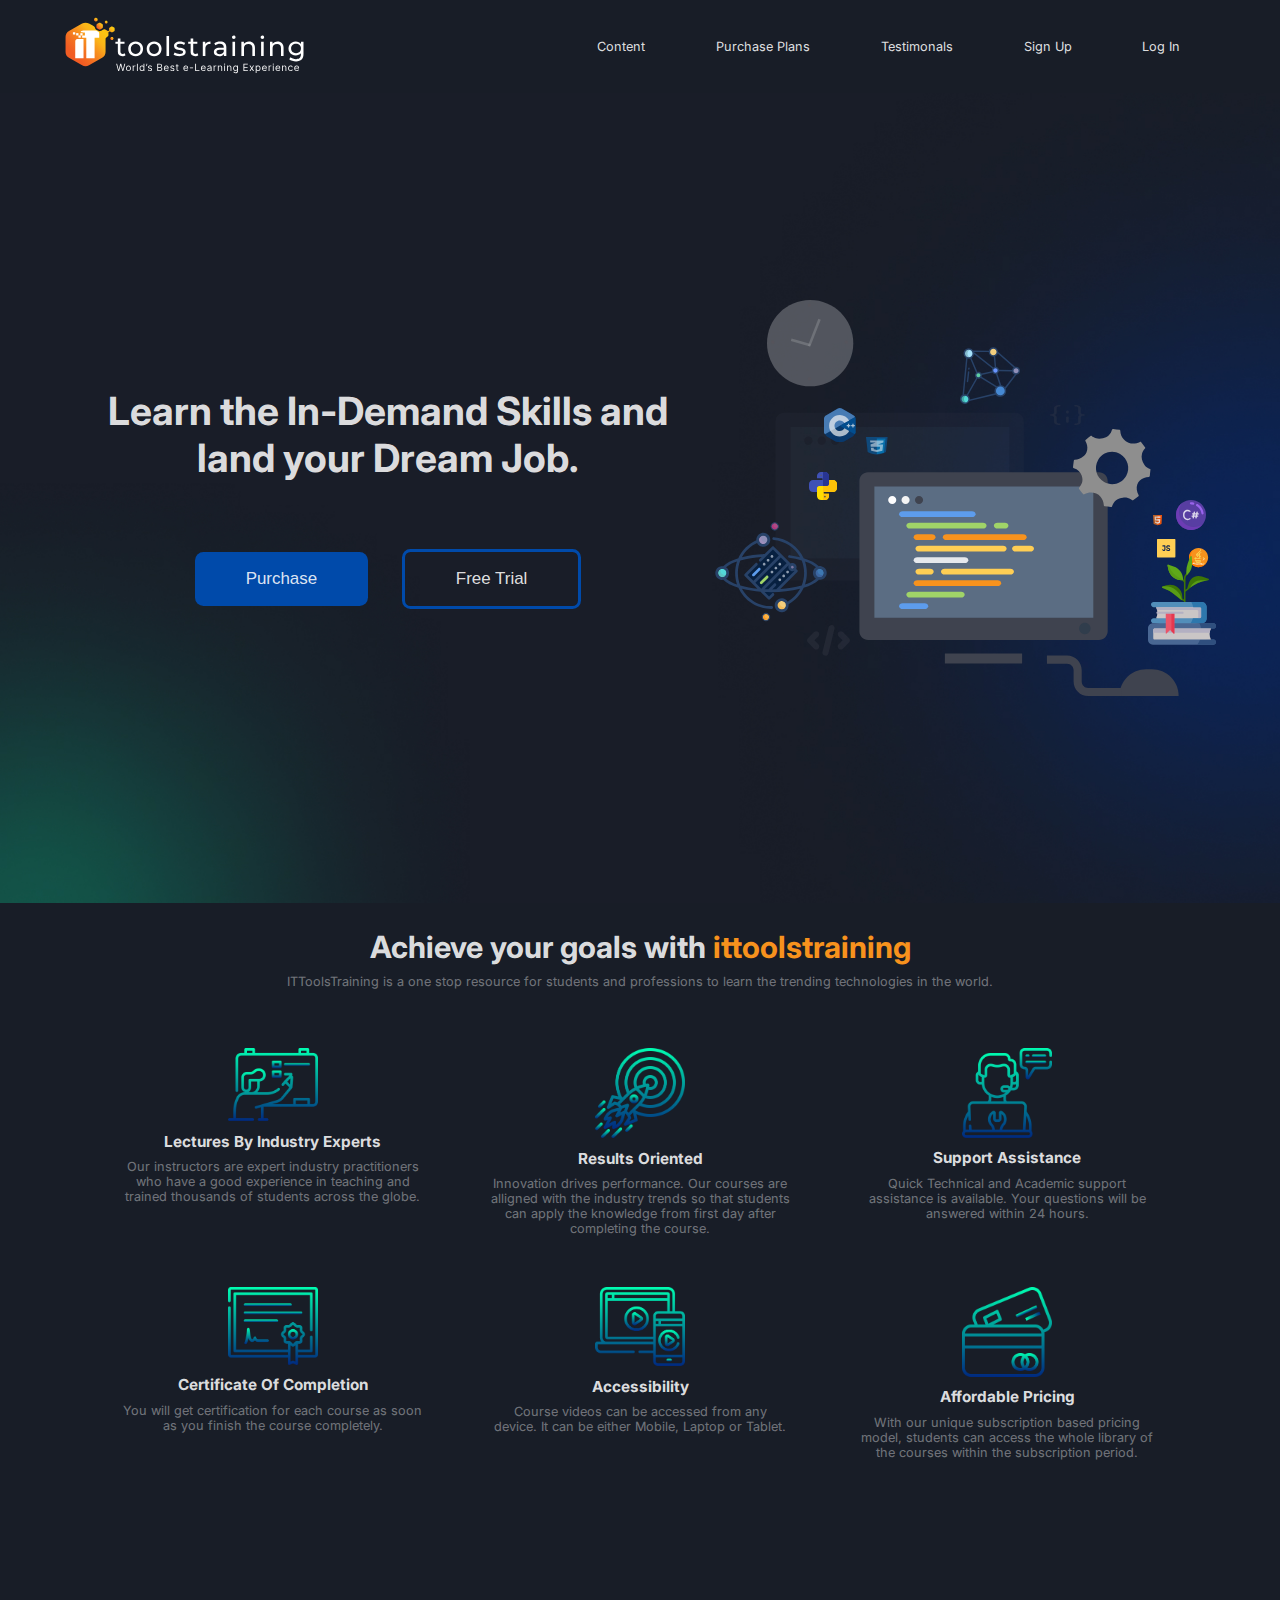
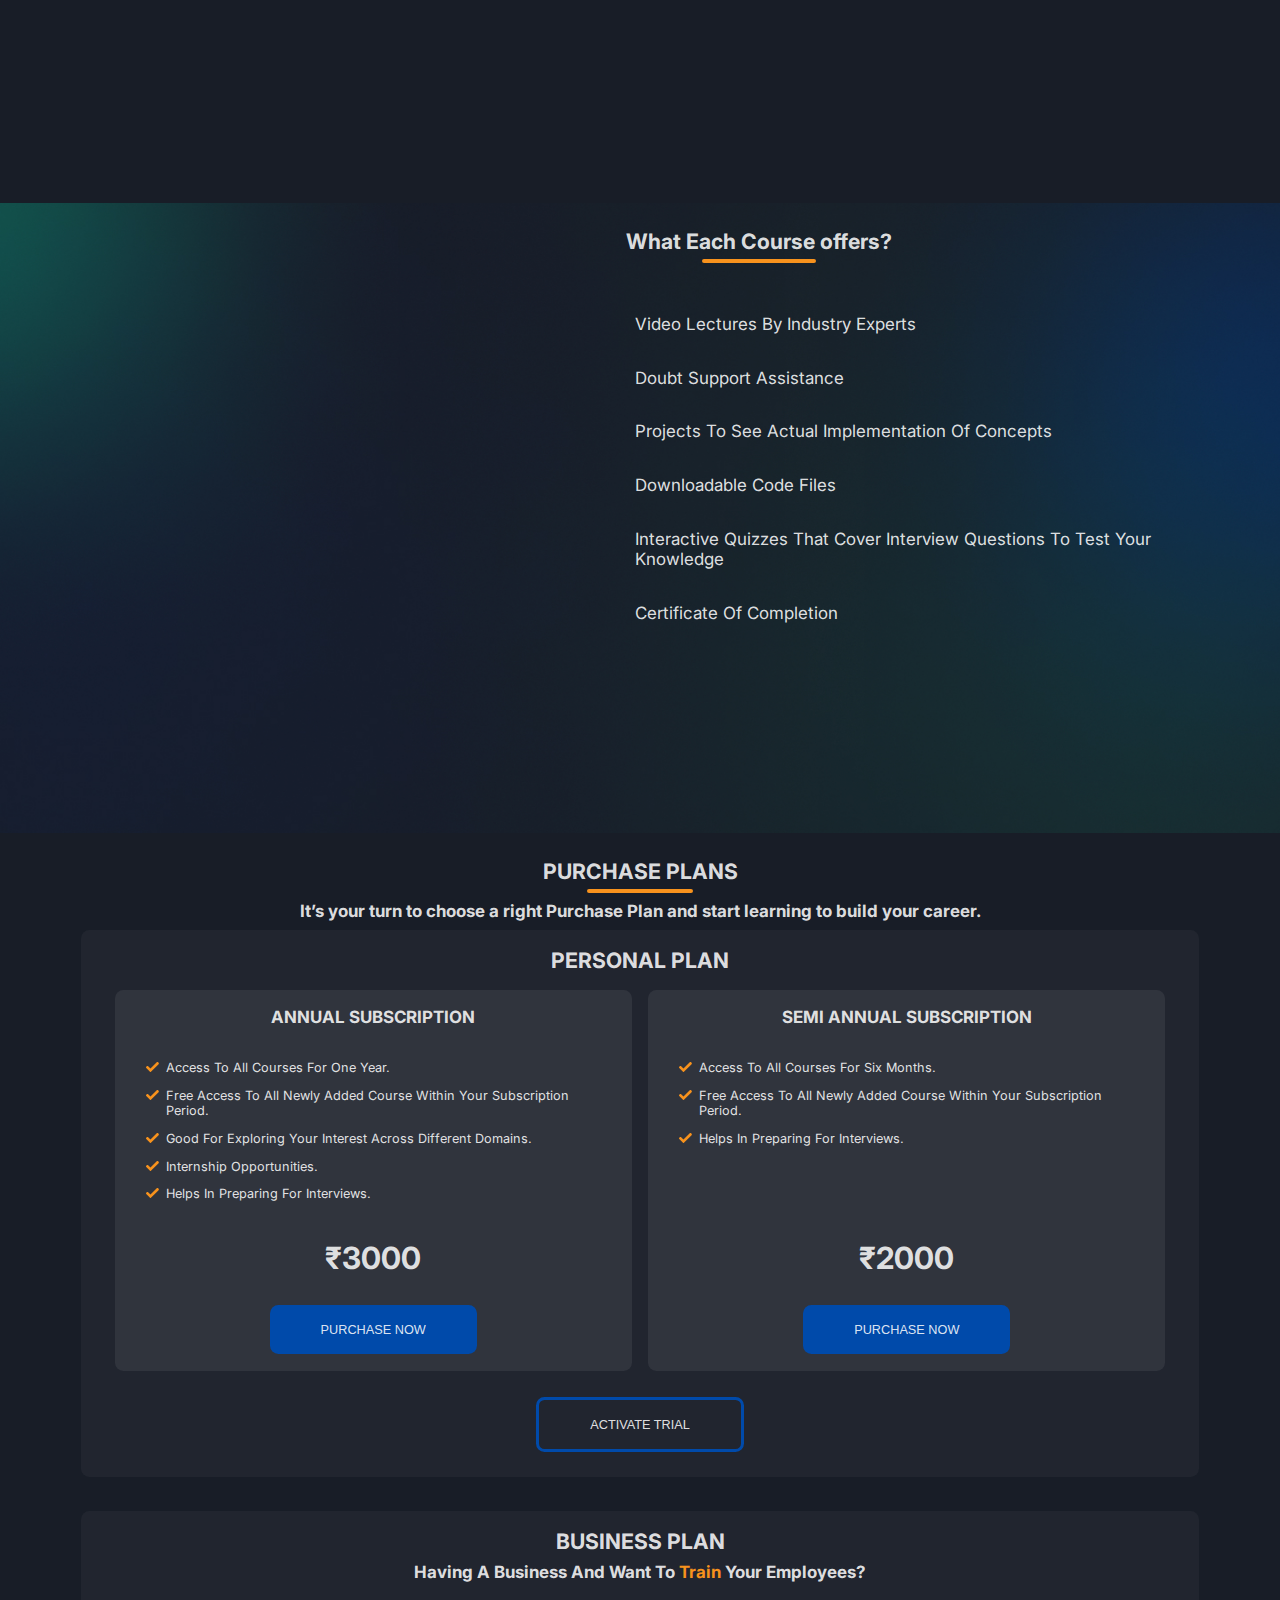
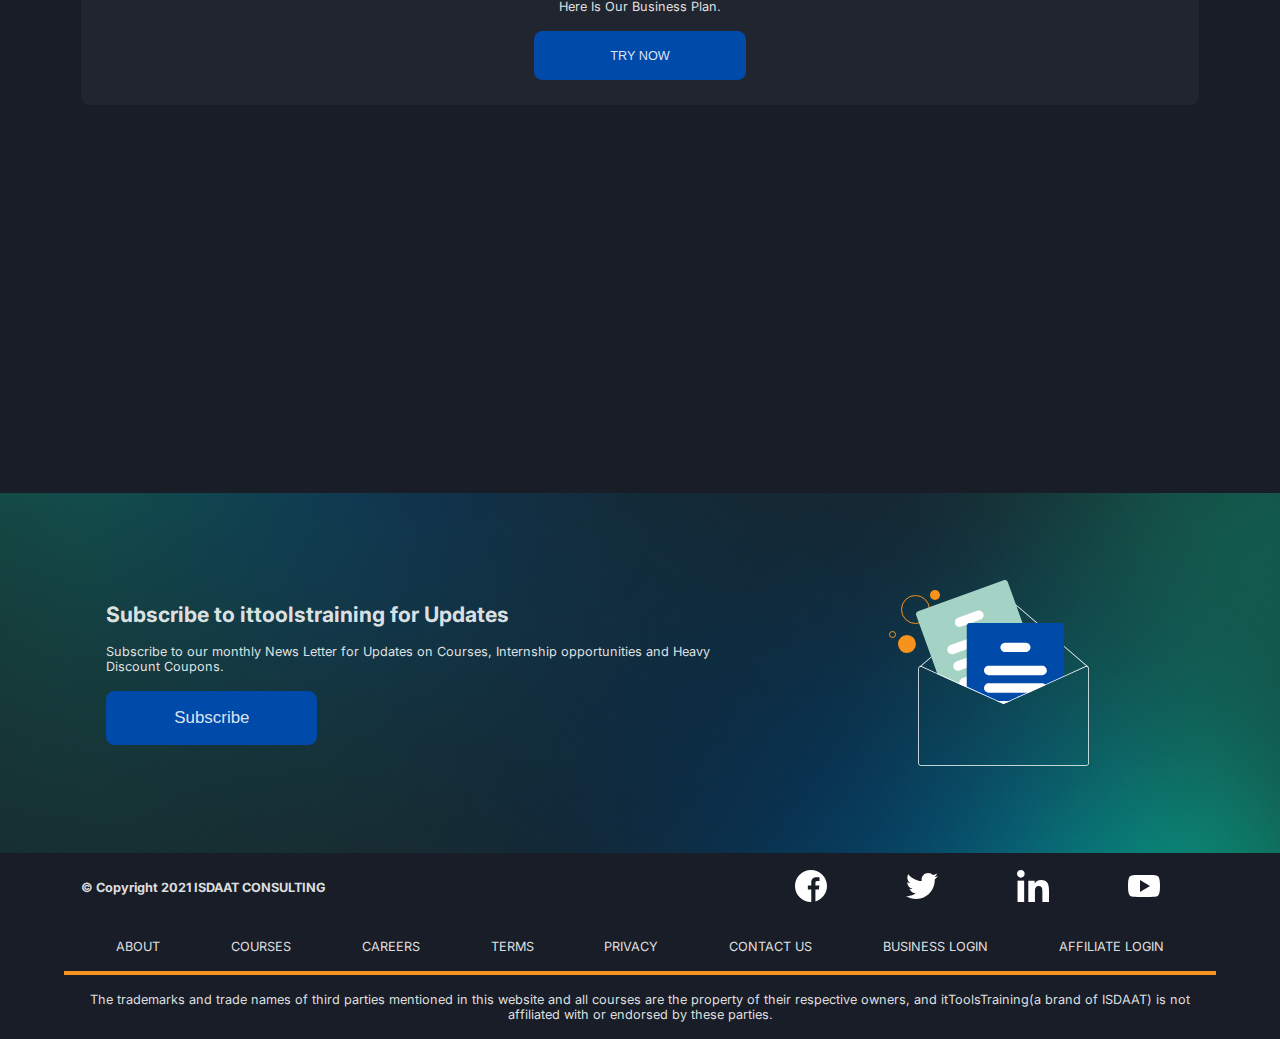
==== index.html @ 1b0c75ac "added home page" ====
<!DOCTYPE html>
<html lang="en">
  <head>
    <meta charset="UTF-8" />
    <meta http-equiv="X-UA-Compatible" content="IE=edge" />
    <meta name="viewport" content="width=device-width, initial-scale=1.0" />
    <meta
      name="description"
      content="IT Tools Training is an e-learning platform offering self paced Online IT training tutorials. Join our subscription based classes & learn IT Tools & programming!"
    />
    <meta name="robots" content="index,follow" />
    <title>IT Tools Training | Learn Courses Online</title>
    <link rel="icon" href="/icons/itt-icon.svg" />
    <link rel="preconnect" href="https://fonts.gstatic.com" />
    <link
      href="https://fonts.googleapis.com/css2?family=Inter:wght@400;500;600;700&family=Montserrat:wght@400;500&display=swap"
      rel="stylesheet"
    />
    <link rel="stylesheet" href="./styles/style.css" />
  </head>
  <body>
    <header class="main-head">
      <nav>
        <div class="logo">
          <svg
            width="249"
            height="57"
            viewBox="0 0 249 57"
            fill="none"
            xmlns="http://www.w3.org/2000/svg"
            aria-labelledby="logoTitle "
            role="img"
          >
            <title id="logoTitle">ittoolstraining</title>
            <g id="White-ittlogo">
              <g id="ittt logo 1">
                <g id="logo">
                  <path
                    id="mainHex"
                    d="M21.5559 5.6551C20.3654 5.6551 19.1748 5.95986 18.1081 6.56924L4.99882 14.0579C2.86542 15.2767 1.55109 17.5292 1.55109 19.9668V34.9449C1.55109 37.3826 2.86542 39.635 4.99882 40.8539L18.1081 48.3434C20.2415 49.5623 22.8702 49.5623 25.0036 48.3434L38.1129 40.8539C40.2464 39.635 41.5607 37.3826 41.5607 34.9449V21.6338C41.5598 21.1391 42.0371 20.5429 42.5458 20.2377C42.728 20.1283 42.9649 20.0016 43.095 19.9071L43.213 19.8367C43.6848 19.5531 44.464 18.9369 44.4358 17.9844C44.4148 17.2775 44.4663 16.5106 44.4493 15.7258C44.4508 15.6884 44.4695 15.2266 44.5727 15.103C44.6372 14.9851 44.7947 14.7631 45.0058 14.6575C45.3046 14.508 45.4271 14.5231 45.6721 14.5434C45.9029 14.5626 46.2762 14.7107 46.4267 14.7769L47.5081 15.3418C47.81 15.4997 48.1744 15.486 48.4635 15.3061L50.2409 14.2013C50.5304 14.0214 50.7006 13.7016 50.6884 13.3638L50.6092 11.2878C50.5963 10.95 50.4024 10.6448 50.1004 10.4868L48.2446 9.51657C47.9422 9.35868 47.5777 9.37141 47.2884 9.55132L45.5109 10.657C45.2216 10.8369 45.0521 11.1557 45.0643 11.4936L45.1175 12.8978L45.1316 13.1393C45.1316 13.1393 45.1021 13.3753 45.0473 13.5413C44.9608 13.7199 44.755 13.9084 44.4399 13.9597C44.0505 14.0359 43.7816 13.9635 43.4736 13.7883C42.5838 13.2053 42.1696 12.9097 41.1797 12.4703C40.0323 11.9886 39.506 12.4287 38.4955 12.9089C38.0154 13.2523 37.311 13.7052 37.2121 13.7582C36.2699 14.2626 35.3259 14.3416 34.3907 13.8245L32.2131 12.679C31.3512 12.0483 31.0997 11.521 30.9492 10.8096C30.8012 9.7517 29.6303 9.0949 28.6983 8.57447L25.0037 6.57013C23.937 5.96075 22.7465 5.65599 21.556 5.65599L21.5559 5.6551Z"
                    fill="url(#paint0_linear)"
                  />
                  <path
                    id="hex4"
                    d="M43.0961 6.19871C43.0121 6.33871 42.8589 6.42374 42.6943 6.42169L41.683 6.40962C41.5184 6.4079 41.3675 6.31893 41.2869 6.17679L40.7922 5.30398C40.7117 5.16191 40.7138 4.98817 40.7974 4.84817L41.3139 3.98776C41.3979 3.84776 41.5511 3.7627 41.7157 3.76472L42.727 3.77679C42.8916 3.77852 43.0425 3.86748 43.1231 4.0096L43.6179 4.88241C43.6984 5.02448 43.6963 5.19822 43.6127 5.33822L43.0961 6.19871Z"
                    fill="url(#paint1_linear)"
                  />
                  <path
                    id="hex3"
                    d="M48.894 22.7979C48.799 22.9557 48.6266 23.0516 48.4413 23.0493L47.3012 23.0355C47.1157 23.0338 46.9455 22.9333 46.8548 22.7731L46.2971 21.7894C46.2063 21.6292 46.2087 21.4334 46.304 21.2756L46.8862 20.3058C46.981 20.148 47.1536 20.0521 47.3391 20.0544L48.4792 20.0682C48.6645 20.0699 48.8346 20.1704 48.9254 20.3306L49.4833 21.3143C49.5741 21.4745 49.5713 21.6703 49.4763 21.8281L48.894 22.7979Z"
                    fill="url(#paint2_linear)"
                  />
                  <path
                    id="hex2"
                    d="M30.3881 3.86979C30.1983 3.76462 30.0795 3.56726 30.0767 3.35202L30.0591 2.0294C30.0556 1.81416 30.1696 1.61374 30.3565 1.50366L31.5053 0.827226C31.6922 0.717226 31.9244 0.714122 32.1142 0.818605L33.2806 1.46478C33.4704 1.56995 33.5891 1.76733 33.592 1.98257L33.6096 3.30519C33.6131 3.52043 33.4991 3.72085 33.3121 3.83093L32.1634 4.50736C31.9764 4.61754 31.7443 4.62047 31.5544 4.51598L30.3881 3.86979Z"
                    fill="url(#paint3_linear)"
                  />
                  <path
                    id="hex1"
                    d="M35.0933 5.80155C35.4353 5.60617 35.8565 5.60617 36.1984 5.80155L38.2994 7.00181C38.6414 7.19714 38.852 7.55817 38.852 7.94883V10.3494C38.852 10.7401 38.6414 11.1011 38.2994 11.2964L36.1984 12.4967C35.8565 12.692 35.4353 12.692 35.0933 12.4967L32.9923 11.2964C32.6504 11.1011 32.4397 10.7401 32.4397 10.3494V7.94883C32.4397 7.55817 32.6504 7.19714 32.9923 7.00181L35.0933 5.80155Z"
                    fill="url(#paint4_linear)"
                  />
                  <path
                    id="text"
                    d="M30.4169 13.4046C30.1219 13.4017 29.8248 13.4003 29.501 13.4015L20.9088 13.4101C20.4235 13.4111 19.9168 13.3998 19.4098 13.4436C18.1017 13.7437 16.7008 13.6959 16.7076 15.1507C17.1098 15.1963 17.8308 15.3006 18.1144 15.303L19.2556 15.4025L20.5085 15.564C20.9323 15.5949 20.8947 16.0331 20.9135 16.346V18.4282H18.6084H18.1474V20.709H22.2966V41.237H30.5949V20.709H35.2051V16.6898C35.1662 15.842 35.0147 15.295 34.3433 14.8676C33.5461 14.4178 32.6365 13.8785 31.9189 13.6004C31.4306 13.3836 30.896 13.4108 30.4169 13.4046ZM13.1696 22.0776C12.2594 22.1452 11.2385 23.0117 11.2733 24.42L11.2327 41.2371H19.531V22.0776H13.1696Z"
                    fill="white"
                  />
                  <path
                    id="rect4"
                    d="M16.7651 18.428H14.46V20.7089H16.7651V18.428Z"
                    fill="white"
                  />
                  <path
                    id="rect3"
                    d="M18.6091 16.1492H16.304V18.4301H18.6091V16.1492Z"
                    fill="white"
                  />
                  <path
                    id="rect2"
                    d="M14.46 16.1472H12.1549V18.4281H14.46V16.1472Z"
                    fill="white"
                  />
                  <path
                    id="rect1"
                    d="M11.2328 15.2347H8.92773V17.5156H11.2328V15.2347Z"
                    fill="white"
                  />
                </g>
              </g>
              <path
                id="logo-text"
                d="M61.503 38.163C61.125 38.487 60.657 38.739 60.099 38.919C59.541 39.081 58.965 39.162 58.371 39.162C56.931 39.162 55.815 38.775 55.023 38.001C54.231 37.227 53.835 36.12 53.835 34.68V26.823H51.405V24.69H53.835V21.558H56.427V24.69H60.531V26.823H56.427V34.572C56.427 35.346 56.616 35.94 56.994 36.354C57.39 36.768 57.948 36.975 58.668 36.975C59.46 36.975 60.135 36.75 60.693 36.3L61.503 38.163ZM71.6411 39.162C70.2191 39.162 68.9411 38.847 67.8071 38.217C66.6731 37.587 65.7821 36.723 65.1341 35.625C64.5041 34.509 64.1891 33.249 64.1891 31.845C64.1891 30.441 64.5041 29.19 65.1341 28.092C65.7821 26.976 66.6731 26.112 67.8071 25.5C68.9411 24.87 70.2191 24.555 71.6411 24.555C73.0631 24.555 74.3321 24.87 75.4481 25.5C76.5821 26.112 77.4641 26.976 78.0941 28.092C78.7421 29.19 79.0661 30.441 79.0661 31.845C79.0661 33.249 78.7421 34.509 78.0941 35.625C77.4641 36.723 76.5821 37.587 75.4481 38.217C74.3321 38.847 73.0631 39.162 71.6411 39.162ZM71.6411 36.894C72.5591 36.894 73.3781 36.687 74.0981 36.273C74.8361 35.841 75.4121 35.247 75.8261 34.491C76.2401 33.717 76.4471 32.835 76.4471 31.845C76.4471 30.855 76.2401 29.982 75.8261 29.226C75.4121 28.452 74.8361 27.858 74.0981 27.444C73.3781 27.03 72.5591 26.823 71.6411 26.823C70.7231 26.823 69.8951 27.03 69.1571 27.444C68.4371 27.858 67.8611 28.452 67.4291 29.226C67.0151 29.982 66.8081 30.855 66.8081 31.845C66.8081 32.835 67.0151 33.717 67.4291 34.491C67.8611 35.247 68.4371 35.841 69.1571 36.273C69.8951 36.687 70.7231 36.894 71.6411 36.894ZM90.1298 39.162C88.7078 39.162 87.4298 38.847 86.2958 38.217C85.1618 37.587 84.2708 36.723 83.6228 35.625C82.9928 34.509 82.6778 33.249 82.6778 31.845C82.6778 30.441 82.9928 29.19 83.6228 28.092C84.2708 26.976 85.1618 26.112 86.2958 25.5C87.4298 24.87 88.7078 24.555 90.1298 24.555C91.5518 24.555 92.8208 24.87 93.9368 25.5C95.0708 26.112 95.9528 26.976 96.5828 28.092C97.2308 29.19 97.5548 30.441 97.5548 31.845C97.5548 33.249 97.2308 34.509 96.5828 35.625C95.9528 36.723 95.0708 37.587 93.9368 38.217C92.8208 38.847 91.5518 39.162 90.1298 39.162ZM90.1298 36.894C91.0478 36.894 91.8668 36.687 92.5868 36.273C93.3248 35.841 93.9008 35.247 94.3148 34.491C94.7288 33.717 94.9358 32.835 94.9358 31.845C94.9358 30.855 94.7288 29.982 94.3148 29.226C93.9008 28.452 93.3248 27.858 92.5868 27.444C91.8668 27.03 91.0478 26.823 90.1298 26.823C89.2118 26.823 88.3838 27.03 87.6458 27.444C86.9258 27.858 86.3498 28.452 85.9178 29.226C85.5038 29.982 85.2968 30.855 85.2968 31.845C85.2968 32.835 85.5038 33.717 85.9178 34.491C86.3498 35.247 86.9258 35.841 87.6458 36.273C88.3838 36.687 89.2118 36.894 90.1298 36.894ZM102.489 18.966H105.081V39H102.489V18.966ZM115.484 39.162C114.314 39.162 113.189 39.009 112.109 38.703C111.029 38.379 110.183 37.974 109.571 37.488L110.651 35.436C111.281 35.886 112.046 36.246 112.946 36.516C113.846 36.786 114.755 36.921 115.673 36.921C117.941 36.921 119.075 36.273 119.075 34.977C119.075 34.545 118.922 34.203 118.616 33.951C118.31 33.699 117.923 33.519 117.455 33.411C117.005 33.285 116.357 33.15 115.511 33.006C114.359 32.826 113.414 32.619 112.676 32.385C111.956 32.151 111.335 31.755 110.813 31.197C110.291 30.639 110.03 29.856 110.03 28.848C110.03 27.552 110.57 26.517 111.65 25.743C112.73 24.951 114.179 24.555 115.997 24.555C116.951 24.555 117.905 24.672 118.859 24.906C119.813 25.14 120.596 25.455 121.208 25.851L120.101 27.903C118.931 27.147 117.554 26.769 115.97 26.769C114.872 26.769 114.035 26.949 113.459 27.309C112.883 27.669 112.595 28.146 112.595 28.74C112.595 29.208 112.757 29.577 113.081 29.847C113.405 30.117 113.801 30.315 114.269 30.441C114.755 30.567 115.43 30.711 116.294 30.873C117.446 31.071 118.373 31.287 119.075 31.521C119.795 31.737 120.407 32.115 120.911 32.655C121.415 33.195 121.667 33.951 121.667 34.923C121.667 36.219 121.109 37.254 119.993 38.028C118.895 38.784 117.392 39.162 115.484 39.162ZM134.303 38.163C133.925 38.487 133.457 38.739 132.899 38.919C132.341 39.081 131.765 39.162 131.171 39.162C129.731 39.162 128.615 38.775 127.823 38.001C127.031 37.227 126.635 36.12 126.635 34.68V26.823H124.205V24.69H126.635V21.558H129.227V24.69H133.331V26.823H129.227V34.572C129.227 35.346 129.416 35.94 129.794 36.354C130.19 36.768 130.748 36.975 131.468 36.975C132.26 36.975 132.935 36.75 133.493 36.3L134.303 38.163ZM141.27 27.093C141.72 26.265 142.386 25.635 143.268 25.203C144.15 24.771 145.221 24.555 146.481 24.555V27.066C146.337 27.048 146.139 27.039 145.887 27.039C144.483 27.039 143.376 27.462 142.566 28.308C141.774 29.136 141.378 30.324 141.378 31.872V39H138.786V24.69H141.27V27.093ZM156.211 24.555C158.191 24.555 159.703 25.041 160.747 26.013C161.809 26.985 162.34 28.434 162.34 30.36V39H159.883V37.11C159.451 37.776 158.83 38.289 158.02 38.649C157.228 38.991 156.283 39.162 155.185 39.162C153.583 39.162 152.296 38.775 151.324 38.001C150.37 37.227 149.893 36.21 149.893 34.95C149.893 33.69 150.352 32.682 151.27 31.926C152.188 31.152 153.646 30.765 155.644 30.765H159.748V30.252C159.748 29.136 159.424 28.281 158.776 27.687C158.128 27.093 157.174 26.796 155.914 26.796C155.068 26.796 154.24 26.94 153.43 27.228C152.62 27.498 151.936 27.867 151.378 28.335L150.298 26.391C151.036 25.797 151.918 25.347 152.944 25.041C153.97 24.717 155.059 24.555 156.211 24.555ZM155.617 37.164C156.607 37.164 157.462 36.948 158.182 36.516C158.902 36.066 159.424 35.436 159.748 34.626V32.628H155.752C153.556 32.628 152.458 33.366 152.458 34.842C152.458 35.562 152.737 36.129 153.295 36.543C153.853 36.957 154.627 37.164 155.617 37.164ZM168.486 24.69H171.078V39H168.486V24.69ZM169.782 21.936C169.278 21.936 168.855 21.774 168.513 21.45C168.189 21.126 168.027 20.73 168.027 20.262C168.027 19.794 168.189 19.398 168.513 19.074C168.855 18.732 169.278 18.561 169.782 18.561C170.286 18.561 170.7 18.723 171.024 19.047C171.366 19.353 171.537 19.74 171.537 20.208C171.537 20.694 171.366 21.108 171.024 21.45C170.7 21.774 170.286 21.936 169.782 21.936ZM185.019 24.555C186.837 24.555 188.277 25.086 189.339 26.148C190.419 27.192 190.959 28.731 190.959 30.765V39H188.367V31.062C188.367 29.676 188.034 28.632 187.368 27.93C186.702 27.228 185.748 26.877 184.506 26.877C183.102 26.877 181.995 27.291 181.185 28.119C180.375 28.929 179.97 30.099 179.97 31.629V39H177.378V24.69H179.862V26.85C180.384 26.112 181.086 25.545 181.968 25.149C182.868 24.753 183.885 24.555 185.019 24.555ZM197.105 24.69H199.697V39H197.105V24.69ZM198.401 21.936C197.897 21.936 197.474 21.774 197.132 21.45C196.808 21.126 196.646 20.73 196.646 20.262C196.646 19.794 196.808 19.398 197.132 19.074C197.474 18.732 197.897 18.561 198.401 18.561C198.905 18.561 199.319 18.723 199.643 19.047C199.985 19.353 200.156 19.74 200.156 20.208C200.156 20.694 199.985 21.108 199.643 21.45C199.319 21.774 198.905 21.936 198.401 21.936ZM213.637 24.555C215.455 24.555 216.895 25.086 217.957 26.148C219.037 27.192 219.577 28.731 219.577 30.765V39H216.985V31.062C216.985 29.676 216.652 28.632 215.986 27.93C215.32 27.228 214.366 26.877 213.124 26.877C211.72 26.877 210.613 27.291 209.803 28.119C208.993 28.929 208.588 30.099 208.588 31.629V39H205.996V24.69H208.48V26.85C209.002 26.112 209.704 25.545 210.586 25.149C211.486 24.753 212.503 24.555 213.637 24.555ZM239.492 24.69V37.056C239.492 39.558 238.871 41.403 237.629 42.591C236.387 43.797 234.533 44.4 232.067 44.4C230.717 44.4 229.43 44.211 228.206 43.833C226.982 43.473 225.992 42.951 225.236 42.267L226.478 40.269C227.144 40.845 227.963 41.295 228.935 41.619C229.925 41.961 230.942 42.132 231.986 42.132C233.66 42.132 234.893 41.736 235.685 40.944C236.495 40.152 236.9 38.946 236.9 37.326V36.192C236.288 36.93 235.532 37.488 234.632 37.866C233.75 38.226 232.787 38.406 231.743 38.406C230.375 38.406 229.133 38.118 228.017 37.542C226.919 36.948 226.055 36.129 225.425 35.085C224.795 34.023 224.48 32.817 224.48 31.467C224.48 30.117 224.795 28.92 225.425 27.876C226.055 26.814 226.919 25.995 228.017 25.419C229.133 24.843 230.375 24.555 231.743 24.555C232.823 24.555 233.822 24.753 234.74 25.149C235.676 25.545 236.441 26.13 237.035 26.904V24.69H239.492ZM232.04 36.138C232.976 36.138 233.813 35.94 234.551 35.544C235.307 35.148 235.892 34.599 236.306 33.897C236.738 33.177 236.954 32.367 236.954 31.467C236.954 30.081 236.495 28.965 235.577 28.119C234.659 27.255 233.48 26.823 232.04 26.823C230.582 26.823 229.394 27.255 228.476 28.119C227.558 28.965 227.099 30.081 227.099 31.467C227.099 32.367 227.306 33.177 227.72 33.897C228.152 34.599 228.737 35.148 229.475 35.544C230.231 35.94 231.086 36.138 232.04 36.138Z"
                fill="white"
              />
              <path
                id="caption"
                d="M54.2017 54H55.1108L56.7159 48.2045H56.7727L58.3778 54H59.2869L61.2756 46.7273H60.3807L58.8608 52.6506H58.7898L57.2415 46.7273H56.2472L54.6989 52.6506H54.6278L53.108 46.7273H52.2131L54.2017 54ZM64.4673 54.1136C65.9446 54.1136 66.9389 52.9915 66.9389 51.3011C66.9389 49.5966 65.9446 48.4744 64.4673 48.4744C62.9901 48.4744 61.9957 49.5966 61.9957 51.3011C61.9957 52.9915 62.9901 54.1136 64.4673 54.1136ZM64.4673 53.3608C63.3452 53.3608 62.8338 52.3949 62.8338 51.3011C62.8338 50.2074 63.3452 49.2273 64.4673 49.2273C65.5895 49.2273 66.1009 50.2074 66.1009 51.3011C66.1009 52.3949 65.5895 53.3608 64.4673 53.3608ZM68.7182 54H69.5563V50.5483C69.5563 49.8097 70.1387 49.2699 70.9341 49.2699C71.1578 49.2699 71.3887 49.3125 71.4455 49.3267V48.4744C71.3496 48.4673 71.1294 48.4602 71.0051 48.4602C70.3517 48.4602 69.7836 48.8295 69.5847 49.3693H69.5279V48.5455H68.7182V54ZM73.777 46.7273H72.9389V54H73.777V46.7273ZM77.8716 54.1136C78.9228 54.1136 79.2779 53.4602 79.4625 53.1619H79.562V54H80.3716V46.7273H79.5336V49.4119H79.4625C79.2779 49.1278 78.9512 48.4744 77.8858 48.4744C76.508 48.4744 75.5563 49.5682 75.5563 51.2869C75.5563 53.0199 76.508 54.1136 77.8716 54.1136ZM77.9853 53.3608C76.9341 53.3608 76.3944 52.4375 76.3944 51.2727C76.3944 50.1222 76.9199 49.2273 77.9853 49.2273C79.008 49.2273 79.5478 50.0511 79.5478 51.2727C79.5478 52.5085 78.9938 53.3608 77.9853 53.3608ZM83.2615 46.7273H82.4661V47.3807C82.4661 47.9062 82.2104 48.3608 81.9121 48.7869L82.3667 49.1562C82.9348 48.7017 83.2615 47.9489 83.2615 47.3665V46.7273ZM87.9608 49.767C87.698 48.9929 87.1085 48.4744 86.0289 48.4744C84.8784 48.4744 84.0261 49.1278 84.0261 50.0511C84.0261 50.804 84.4735 51.3082 85.475 51.5426L86.3841 51.7557C86.9345 51.8835 87.1937 52.1463 87.1937 52.5227C87.1937 52.9915 86.6966 53.375 85.9153 53.375C85.2299 53.375 84.8002 53.0803 84.6511 52.4943L83.8556 52.6932C84.051 53.62 84.8145 54.1136 85.9295 54.1136C87.1973 54.1136 88.0602 53.4212 88.0602 52.4801C88.0602 51.7202 87.5843 51.2408 86.6113 51.0028L85.8017 50.804C85.1554 50.6442 84.8642 50.4276 84.8642 50.0085C84.8642 49.5398 85.3613 49.1989 86.0289 49.1989C86.7605 49.1989 87.0623 49.6037 87.2079 49.9801L87.9608 49.767ZM93.2479 54H95.8757C97.5945 54 98.3047 53.1619 98.3047 52.0682C98.3047 50.9176 97.5092 50.2926 96.8416 50.25V50.179C97.4666 50.0085 98.0206 49.5966 98.0206 48.6591C98.0206 47.5938 97.3104 46.7273 95.7905 46.7273H93.2479V54ZM94.1286 53.2188V50.6903H95.9183C96.87 50.6903 97.4666 51.3295 97.4666 52.0682C97.4666 52.7074 97.0263 53.2188 95.8757 53.2188H94.1286ZM94.1286 49.9233V47.5085H95.7905C96.7564 47.5085 97.1825 48.0199 97.1825 48.6591C97.1825 49.4261 96.5575 49.9233 95.7621 49.9233H94.1286ZM102.425 54.1136C103.533 54.1136 104.343 53.5597 104.598 52.7358L103.789 52.5085C103.576 53.0767 103.082 53.3608 102.425 53.3608C101.441 53.3608 100.763 52.7251 100.724 51.5568H104.684V51.2017C104.684 49.1705 103.476 48.4744 102.34 48.4744C100.863 48.4744 99.8825 49.6392 99.8825 51.3153C99.8825 52.9915 100.848 54.1136 102.425 54.1136ZM100.724 50.8324C100.781 49.9837 101.381 49.2273 102.34 49.2273C103.249 49.2273 103.831 49.9091 103.831 50.8324H100.724ZM110.322 49.767C110.059 48.9929 109.47 48.4744 108.39 48.4744C107.24 48.4744 106.387 49.1278 106.387 50.0511C106.387 50.804 106.835 51.3082 107.836 51.5426L108.745 51.7557C109.296 51.8835 109.555 52.1463 109.555 52.5227C109.555 52.9915 109.058 53.375 108.277 53.375C107.591 53.375 107.162 53.0803 107.012 52.4943L106.217 52.6932C106.412 53.62 107.176 54.1136 108.291 54.1136C109.559 54.1136 110.422 53.4212 110.422 52.4801C110.422 51.7202 109.946 51.2408 108.973 51.0028L108.163 50.804C107.517 50.6442 107.225 50.4276 107.225 50.0085C107.225 49.5398 107.723 49.1989 108.39 49.1989C109.122 49.1989 109.424 49.6037 109.569 49.9801L110.322 49.767ZM114.555 48.5455H113.39V47.2386H112.552V48.5455H111.729V49.2557H112.552V52.6648C112.552 53.6165 113.319 54.071 114.03 54.071C114.342 54.071 114.541 54.0142 114.655 53.9716L114.484 53.2188C114.413 53.233 114.3 53.2614 114.115 53.2614C113.746 53.2614 113.39 53.1477 113.39 52.4375V49.2557H114.555V48.5455ZM121.915 54.1136C123.023 54.1136 123.833 53.5597 124.089 52.7358L123.279 52.5085C123.066 53.0767 122.572 53.3608 121.915 53.3608C120.932 53.3608 120.253 52.7251 120.214 51.5568H124.174V51.2017C124.174 49.1705 122.966 48.4744 121.83 48.4744C120.353 48.4744 119.373 49.6392 119.373 51.3153C119.373 52.9915 120.339 54.1136 121.915 54.1136ZM120.214 50.8324C120.271 49.9837 120.871 49.2273 121.83 49.2273C122.739 49.2273 123.322 49.9091 123.322 50.8324H120.214ZM129.074 50.4915H125.892V51.2727H129.074V50.4915ZM131.162 54H135.423V53.2188H132.043V46.7273H131.162V54ZM139.46 54.1136C140.568 54.1136 141.378 53.5597 141.634 52.7358L140.824 52.5085C140.611 53.0767 140.117 53.3608 139.46 53.3608C138.477 53.3608 137.798 52.7251 137.759 51.5568H141.719V51.2017C141.719 49.1705 140.511 48.4744 139.375 48.4744C137.898 48.4744 136.918 49.6392 136.918 51.3153C136.918 52.9915 137.884 54.1136 139.46 54.1136ZM137.759 50.8324C137.816 49.9837 138.416 49.2273 139.375 49.2273C140.284 49.2273 140.866 49.9091 140.866 50.8324H137.759ZM145.099 54.1278C146.05 54.1278 146.548 53.6165 146.718 53.2614H146.761V54H147.599V50.4062C147.599 48.6733 146.278 48.4744 145.582 48.4744C144.758 48.4744 143.82 48.7585 143.394 49.7528L144.19 50.0369C144.374 49.6392 144.811 49.2131 145.61 49.2131C146.381 49.2131 146.761 49.6214 146.761 50.321V50.3494C146.761 50.7543 146.349 50.7188 145.354 50.8466C144.342 50.978 143.238 51.2017 143.238 52.4517C143.238 53.517 144.062 54.1278 145.099 54.1278ZM145.227 53.375C144.559 53.375 144.076 53.0767 144.076 52.4943C144.076 51.8551 144.658 51.6562 145.312 51.571C145.667 51.5284 146.619 51.429 146.761 51.2585V52.0256C146.761 52.7074 146.221 53.375 145.227 53.375ZM149.628 54H150.466V50.5483C150.466 49.8097 151.049 49.2699 151.844 49.2699C152.068 49.2699 152.299 49.3125 152.356 49.3267V48.4744C152.26 48.4673 152.04 48.4602 151.915 48.4602C151.262 48.4602 150.694 48.8295 150.495 49.3693H150.438V48.5455H149.628V54ZM154.687 50.7188C154.687 49.767 155.277 49.2273 156.079 49.2273C156.857 49.2273 157.329 49.7351 157.329 50.5909V54H158.167V50.5341C158.167 49.142 157.425 48.4744 156.321 48.4744C155.497 48.4744 154.985 48.8438 154.73 49.3977H154.659V48.5455H153.849V54H154.687V50.7188ZM160.199 54H161.037V48.5455H160.199V54ZM160.625 47.6364C160.952 47.6364 161.221 47.3807 161.221 47.0682C161.221 46.7557 160.952 46.5 160.625 46.5C160.298 46.5 160.028 46.7557 160.028 47.0682C160.028 47.3807 160.298 47.6364 160.625 47.6364ZM163.91 50.7188C163.91 49.767 164.499 49.2273 165.302 49.2273C166.08 49.2273 166.552 49.7351 166.552 50.5909V54H167.39V50.5341C167.39 49.142 166.648 48.4744 165.543 48.4744C164.719 48.4744 164.208 48.8438 163.952 49.3977H163.881V48.5455H163.072V54H163.91V50.7188ZM171.623 56.1591C172.93 56.1591 173.981 55.5625 173.981 54.1562V48.5455H173.171V49.4119H173.086C172.901 49.1278 172.561 48.4744 171.495 48.4744C170.117 48.4744 169.166 49.5682 169.166 51.2443C169.166 52.9489 170.16 53.9148 171.481 53.9148C172.546 53.9148 172.887 53.2898 173.072 52.9915H173.143V54.0994C173.143 55.0085 172.504 55.4205 171.623 55.4205C170.632 55.4205 170.284 54.8984 170.061 54.5966L169.393 55.0653C169.734 55.6371 170.405 56.1591 171.623 56.1591ZM171.595 53.1619C170.544 53.1619 170.004 52.3665 170.004 51.2301C170.004 50.1222 170.529 49.2273 171.595 49.2273C172.617 49.2273 173.157 50.0511 173.157 51.2301C173.157 52.4375 172.603 53.1619 171.595 53.1619ZM179.441 54H183.887V53.2188H180.322V50.7472H183.603V49.9659H180.322V47.5085H183.83V46.7273H179.441V54ZM186.429 48.5455H185.463L187.196 51.2727L185.463 54H186.429L187.736 51.8835L189.043 54H190.009L188.247 51.2727L190.009 48.5455H189.043L187.736 50.7756L186.429 48.5455ZM191.705 56.0455H192.543V53.1619H192.614C192.798 53.4602 193.153 54.1136 194.205 54.1136C195.568 54.1136 196.52 53.0199 196.52 51.2869C196.52 49.5682 195.568 48.4744 194.19 48.4744C193.125 48.4744 192.798 49.1278 192.614 49.4119H192.514V48.5455H191.705V56.0455ZM192.528 51.2727C192.528 50.0511 193.068 49.2273 194.091 49.2273C195.156 49.2273 195.682 50.1222 195.682 51.2727C195.682 52.4375 195.142 53.3608 194.091 53.3608C193.082 53.3608 192.528 52.5085 192.528 51.2727ZM200.585 54.1136C201.693 54.1136 202.503 53.5597 202.759 52.7358L201.949 52.5085C201.736 53.0767 201.242 53.3608 200.585 53.3608C199.602 53.3608 198.923 52.7251 198.884 51.5568H202.844V51.2017C202.844 49.1705 201.636 48.4744 200.5 48.4744C199.023 48.4744 198.043 49.6392 198.043 51.3153C198.043 52.9915 199.009 54.1136 200.585 54.1136ZM198.884 50.8324C198.941 49.9837 199.541 49.2273 200.5 49.2273C201.409 49.2273 201.991 49.9091 201.991 50.8324H198.884ZM204.619 54H205.457V50.5483C205.457 49.8097 206.039 49.2699 206.835 49.2699C207.058 49.2699 207.289 49.3125 207.346 49.3267V48.4744C207.25 48.4673 207.03 48.4602 206.906 48.4602C206.252 48.4602 205.684 48.8295 205.485 49.3693H205.428V48.5455H204.619V54ZM208.839 54H209.677V48.5455H208.839V54ZM209.265 47.6364C209.592 47.6364 209.862 47.3807 209.862 47.0682C209.862 46.7557 209.592 46.5 209.265 46.5C208.939 46.5 208.669 46.7557 208.669 47.0682C208.669 47.3807 208.939 47.6364 209.265 47.6364ZM213.999 54.1136C215.107 54.1136 215.917 53.5597 216.173 52.7358L215.363 52.5085C215.15 53.0767 214.656 53.3608 213.999 53.3608C213.016 53.3608 212.337 52.7251 212.298 51.5568H216.258V51.2017C216.258 49.1705 215.05 48.4744 213.914 48.4744C212.437 48.4744 211.457 49.6392 211.457 51.3153C211.457 52.9915 212.423 54.1136 213.999 54.1136ZM212.298 50.8324C212.355 49.9837 212.955 49.2273 213.914 49.2273C214.823 49.2273 215.406 49.9091 215.406 50.8324H212.298ZM218.871 50.7188C218.871 49.767 219.46 49.2273 220.263 49.2273C221.04 49.2273 221.513 49.7351 221.513 50.5909V54H222.351V50.5341C222.351 49.142 221.609 48.4744 220.504 48.4744C219.68 48.4744 219.169 48.8438 218.913 49.3977H218.842V48.5455H218.033V54H218.871V50.7188ZM226.598 54.1136C227.806 54.1136 228.601 53.375 228.743 52.4091H227.905C227.749 53.0057 227.252 53.3608 226.598 53.3608C225.604 53.3608 224.965 52.5369 224.965 51.2727C224.965 50.0369 225.618 49.2273 226.598 49.2273C227.337 49.2273 227.777 49.6818 227.905 50.179H228.743C228.601 49.1562 227.735 48.4744 226.584 48.4744C225.107 48.4744 224.127 49.6392 224.127 51.3011C224.127 52.9347 225.064 54.1136 226.598 54.1136ZM232.755 54.1136C233.863 54.1136 234.673 53.5597 234.928 52.7358L234.119 52.5085C233.906 53.0767 233.412 53.3608 232.755 53.3608C231.771 53.3608 231.093 52.7251 231.054 51.5568H235.014V51.2017C235.014 49.1705 233.806 48.4744 232.67 48.4744C231.193 48.4744 230.213 49.6392 230.213 51.3153C230.213 52.9915 231.178 54.1136 232.755 54.1136ZM231.054 50.8324C231.111 49.9837 231.711 49.2273 232.67 49.2273C233.579 49.2273 234.161 49.9091 234.161 50.8324H231.054Z"
                fill="white"
              />
            </g>
            <defs>
              <linearGradient
                id="paint0_linear"
                x1="8.68853"
                y1="48.6438"
                x2="50.2368"
                y2="10.1065"
                gradientUnits="userSpaceOnUse"
              >
                <stop stop-color="#F15C23" />
                <stop offset="0.154645" stop-color="#F15C23" />
                <stop offset="0.308354" stop-color="#F37021" />
                <stop offset="0.486022" stop-color="#F7921D" />
                <stop offset="0.62803" stop-color="#FBB419" />
                <stop offset="0.822151" stop-color="#FBC610" />
                <stop offset="0.910191" stop-color="#FAA91A" />
                <stop offset="0.96212" stop-color="#FBC610" />
                <stop offset="1" stop-color="#FBCC0E" />
              </linearGradient>
              <linearGradient
                id="paint1_linear"
                x1="40.534"
                y1="7.45876"
                x2="43.0499"
                y2="4.67252"
                gradientUnits="userSpaceOnUse"
              >
                <stop stop-color="#F15C23" />
                <stop offset="0.154645" stop-color="#F15C23" />
                <stop offset="0.308354" stop-color="#F37021" />
                <stop offset="0.486022" stop-color="#F7921D" />
                <stop offset="0.719018" stop-color="#FBB419" />
                <stop offset="1" stop-color="#FBCC0E" />
              </linearGradient>
              <linearGradient
                id="paint2_linear"
                x1="46.0429"
                y1="23.4104"
                x2="50.0801"
                y2="20.2095"
                gradientUnits="userSpaceOnUse"
              >
                <stop stop-color="#F15C23" />
                <stop offset="0.154645" stop-color="#F15C23" />
                <stop offset="0.308354" stop-color="#F37021" />
                <stop offset="0.486022" stop-color="#F7921D" />
                <stop offset="0.719018" stop-color="#FBB419" />
                <stop offset="1" stop-color="#FBCC0E" />
              </linearGradient>
              <linearGradient
                id="paint3_linear"
                x1="29.8598"
                y1="5.29572"
                x2="33.502"
                y2="1.38046"
                gradientUnits="userSpaceOnUse"
              >
                <stop stop-color="#F15C23" />
                <stop offset="0.154645" stop-color="#F15C23" />
                <stop offset="0.308354" stop-color="#F37021" />
                <stop offset="0.486022" stop-color="#F7921D" />
                <stop offset="0.719018" stop-color="#FBB419" />
                <stop offset="1" stop-color="#FBCC0E" />
              </linearGradient>
              <linearGradient
                id="paint4_linear"
                x1="33.0032"
                y1="12.0299"
                x2="38.9837"
                y2="6.67032"
                gradientUnits="userSpaceOnUse"
              >
                <stop stop-color="#F15C23" />
                <stop offset="0.154645" stop-color="#F15C23" />
                <stop offset="0.308354" stop-color="#F37021" />
                <stop offset="0.486022" stop-color="#F7921D" />
                <stop offset="0.719018" stop-color="#FBB419" />
                <stop offset="1" stop-color="#FBCC0E" />
              </linearGradient>
            </defs>
          </svg>
        </div>
        <ul>
          <li><a href="/">Content</a></li>
          <!-- <li><a href="#features">Features</a></li> -->
          <li><a href="#pricing">Purchase Plans</a></li>
          <li><a href="#testimonals">Testimonals</a></li>
          <li><a href="/">Sign Up</a></li>
          <li><a href="/">Log In</a></li>
        </ul>
      </nav>
    </header>
    <main>
      <!-- HERO PAGE -->
      <section class="hero">
        <div class="hero-content">
          <div class="hero-text">
            <h1>Learn the In-Demand Skills and land your Dream Job.</h1>
            <div class="hero-btn-section">
              <button class="btn-purchase">Purchase</button>
              <button class="btn-hero-freeTrail">Free Trial</button>
            </div>
          </div>
          <div class="hero-illustration">
            <svg
              width="504"
              height="396"
              viewBox="0 0 504 396"
              fill="none"
              xmlns="http://www.w3.org/2000/svg"
            >
              <!-- add this inside svg tag -->
              <!-- aria-labelledby="illustrationTitle "
              role="img" -->
              <!-- <title id="illustrationTitle">
                We add value to our students journey
              </title> -->
              <g id="hero-illustration">
                <g id="computer">
                  <g id="monitor2" opacity="0.5">
                    <g id="g1377" opacity="0.5">
                      <path
                        id="path1375"
                        opacity="0.5"
                        fill-rule="evenodd"
                        clip-rule="evenodd"
                        d="M303.152 112.828H72.162C67.2917 112.828 63.4651 116.771 63.4651 121.525V271.924C63.4651 276.794 67.4077 280.621 72.162 280.621H303.036C307.907 280.621 311.733 276.678 311.733 271.924V121.641C311.849 116.771 307.907 112.828 303.152 112.828ZM297.47 258.473H78.5398V127.091H297.47V258.473Z"
                        fill="#3F434F"
                      />
                    </g>
                    <g id="g1381" opacity="0.5">
                      <path
                        id="rect1379"
                        opacity="0.5"
                        d="M226.272 294.072H149.043V304.16H226.272V294.072Z"
                        fill="#3F434F"
                      />
                    </g>
                    <g id="g1385" opacity="0.5">
                      <path
                        id="path1383"
                        opacity="0.5"
                        fill-rule="evenodd"
                        clip-rule="evenodd"
                        d="M78.5398 258.473H297.47V127.091H78.5398V258.473ZM123.184 136.6C125.387 136.6 127.243 138.339 127.243 140.658C127.243 142.861 125.503 144.717 123.184 144.717C120.981 144.717 119.125 142.977 119.125 140.658C119.125 138.455 120.981 136.6 123.184 136.6ZM109.733 136.6C111.936 136.6 113.791 138.339 113.791 140.658C113.791 142.861 112.052 144.717 109.733 144.717C107.53 144.717 105.674 142.977 105.674 140.658C105.79 138.455 107.53 136.6 109.733 136.6ZM96.3975 136.6C98.6007 136.6 100.456 138.339 100.456 140.658C100.456 142.861 98.7167 144.717 96.3975 144.717C94.1943 144.717 92.3389 142.977 92.3389 140.658C92.3389 138.455 94.1943 136.6 96.3975 136.6Z"
                        fill="#5B6D83"
                      />
                    </g>
                    <g id="g1389" opacity="0.5">
                      <path
                        id="path1387"
                        opacity="0.5"
                        fill-rule="evenodd"
                        clip-rule="evenodd"
                        d="M96.3973 144.717C98.6005 144.717 100.456 142.977 100.456 140.658C100.456 138.455 98.7165 136.6 96.3973 136.6C94.1941 136.6 92.3387 138.339 92.3387 140.658C92.3387 142.861 94.1941 144.717 96.3973 144.717Z"
                        fill="#3F434F"
                      />
                    </g>
                    <g id="g1393" opacity="0.5">
                      <path
                        id="path1391"
                        opacity="0.5"
                        fill-rule="evenodd"
                        clip-rule="evenodd"
                        d="M109.733 144.717C111.936 144.717 113.791 142.977 113.791 140.658C113.791 138.455 112.052 136.6 109.733 136.6C107.53 136.6 105.674 138.339 105.674 140.658C105.79 142.861 107.53 144.717 109.733 144.717Z"
                        fill="#3F434F"
                      />
                    </g>
                    <g id="g1397" opacity="0.5">
                      <path
                        id="path1395"
                        opacity="0.5"
                        fill-rule="evenodd"
                        clip-rule="evenodd"
                        d="M123.184 144.717C125.387 144.717 127.243 142.977 127.243 140.658C127.243 138.455 125.503 136.6 123.184 136.6C120.981 136.6 119.126 138.339 119.126 140.658C119.126 142.861 120.981 144.717 123.184 144.717Z"
                        fill="#3F434F"
                      />
                    </g>
                  </g>
                  <g id="g1421" opacity="0.1">
                    <g id="g1403" opacity="0.1">
                      <path
                        id="path1401"
                        opacity="0.1"
                        d="M360.784 41.0494C360.668 37.4547 357.769 34.6717 354.175 34.6717H177.569C173.858 34.6717 170.844 37.6866 170.844 41.3973V107.958H182.323V45.6878H349.652V60.7625L360.552 60.6465V41.0494H360.784Z"
                        fill="#3F434F"
                      />
                    </g>
                    <g id="g1407" opacity="0.1">
                      <path
                        id="path1405"
                        opacity="0.1"
                        d="M182.439 45.4559V107.726H224.184V61.9221L349.768 60.5306V45.4559H182.439ZM196.122 58.9072C194.383 58.9072 193.107 57.5157 193.107 55.8922C193.107 54.1529 194.499 52.8773 196.122 52.8773C197.862 52.8773 199.137 54.2688 199.137 55.8922C199.137 57.5157 197.862 58.9072 196.122 58.9072ZM206.327 58.9072C204.587 58.9072 203.312 57.5157 203.312 55.8922C203.312 54.1529 204.703 52.8773 206.327 52.8773C208.066 52.8773 209.342 54.2688 209.342 55.8922C209.458 57.5157 208.066 58.9072 206.327 58.9072ZM216.531 58.9072C214.792 58.9072 213.516 57.5157 213.516 55.8922C213.516 54.1529 214.908 52.8773 216.531 52.8773C218.271 52.8773 219.546 54.2688 219.546 55.8922C219.662 57.5157 218.271 58.9072 216.531 58.9072Z"
                        fill="#5B6D83"
                      />
                    </g>
                    <g id="g1411" opacity="0.1">
                      <path
                        id="path1409"
                        opacity="0.1"
                        d="M196.122 52.7613C194.383 52.7613 193.107 54.1528 193.107 55.7763C193.107 57.5156 194.499 58.7912 196.122 58.7912C197.862 58.7912 199.137 57.3997 199.137 55.7763C199.137 54.1528 197.862 52.7613 196.122 52.7613Z"
                        fill="#3F434F"
                      />
                    </g>
                    <g id="g1415" opacity="0.1">
                      <path
                        id="path1413"
                        opacity="0.1"
                        d="M206.327 52.7613C204.587 52.7613 203.312 54.1528 203.312 55.7763C203.312 57.5156 204.703 58.7912 206.327 58.7912C208.066 58.7912 209.342 57.3997 209.342 55.7763C209.458 54.1528 208.066 52.7613 206.327 52.7613Z"
                        fill="#3F434F"
                      />
                    </g>
                    <g id="g1419" opacity="0.1">
                      <path
                        id="path1417"
                        opacity="0.1"
                        d="M216.531 52.7613C214.792 52.7613 213.516 54.1528 213.516 55.7763C213.516 57.5156 214.908 58.7912 216.531 58.7912C218.27 58.7912 219.546 57.3997 219.546 55.7763C219.662 54.1528 218.27 52.7613 216.531 52.7613Z"
                        fill="#3F434F"
                      />
                    </g>
                  </g>
                  <g id="clock" opacity="0.5">
                    <path
                      id="clockCircle"
                      opacity="0.5"
                      fill-rule="evenodd"
                      clip-rule="evenodd"
                      d="M141.274 43.1368C141.274 19.2492 121.909 0 98.137 0C74.2494 0 55.0002 19.3652 55.0002 43.1368C55.0002 67.0243 74.3654 86.2735 98.137 86.2735C121.909 86.2735 141.274 67.0243 141.274 43.1368Z"
                      fill="white"
                    />
                    <path
                      id="longHand"
                      opacity="0.5"
                      d="M108.736 19.6646L106.358 18.7418L95.9143 45.6609L98.2926 46.5836L108.736 19.6646Z"
                      fill="#FAFCFC"
                    />
                    <path
                      id="shortHand"
                      opacity="0.5"
                      d="M79.5753 38.5908L78.8654 41.0411L97.9111 46.5595L98.6211 44.1092L79.5753 38.5908Z"
                      fill="#FAFCFC"
                    />
                    <g id="points2" opacity="0.5">
                      <g id="g1445" opacity="0.5">
                        <g id="g1443" opacity="0.5">
                          <path
                            id="path1441"
                            opacity="0.5"
                            fill-rule="evenodd"
                            clip-rule="evenodd"
                            d="M99.0646 5.45012C99.0646 4.63841 98.3688 3.82669 97.4412 3.82669C96.6295 3.82669 95.8177 4.52245 95.8177 5.45012C95.8177 6.26183 96.5135 7.07355 97.4412 7.07355C98.3688 6.95759 99.0646 6.26183 99.0646 5.45012Z"
                            fill="#F27768"
                          />
                        </g>
                      </g>
                      <g id="g1451" opacity="0.5">
                        <g id="g1449" opacity="0.5">
                          <path
                            id="path1447"
                            opacity="0.5"
                            fill-rule="evenodd"
                            clip-rule="evenodd"
                            d="M99.0646 78.8521C99.0646 77.9244 98.3688 77.2287 97.4412 77.2287C96.6295 77.2287 95.8177 77.9244 95.8177 78.8521C95.8177 79.6638 96.5135 80.4756 97.4412 80.4756C98.3688 80.4756 99.0646 79.7798 99.0646 78.8521Z"
                            fill="#F27768"
                          />
                        </g>
                      </g>
                    </g>
                    <g id="points1" opacity="0.5">
                      <g id="g1459" opacity="0.5">
                        <g id="g1457" opacity="0.5">
                          <path
                            id="path1455"
                            opacity="0.5"
                            fill-rule="evenodd"
                            clip-rule="evenodd"
                            d="M60.7983 40.5856C59.9866 40.5856 59.1749 41.2814 59.1749 42.2091C59.1749 43.0208 59.8707 43.8325 60.7983 43.8325C61.6101 43.8325 62.4218 43.1367 62.4218 42.2091C62.3058 41.2814 61.6101 40.5856 60.7983 40.5856Z"
                            fill="#F27768"
                          />
                        </g>
                      </g>
                      <g id="g1465" opacity="0.5">
                        <g id="g1463" opacity="0.5">
                          <path
                            id="path1461"
                            opacity="0.5"
                            fill-rule="evenodd"
                            clip-rule="evenodd"
                            d="M134.2 40.5856C133.389 40.5856 132.577 41.2814 132.577 42.209C132.577 43.0207 133.273 43.8325 134.2 43.8325C135.128 43.8325 135.824 43.1367 135.824 42.209C135.824 41.2814 135.128 40.5856 134.2 40.5856Z"
                            fill="#F27768"
                          />
                        </g>
                      </g>
                    </g>
                  </g>
                  <g id="g1495" opacity="0.2">
                    <g id="g1473" opacity="0.2">
                      <path
                        id="path1471"
                        opacity="0.2"
                        d="M470.481 66.3285H239.491C234.621 66.3285 230.794 70.2711 230.794 75.0254V107.03H245.869V80.4755H464.799V211.857H322.866V234.005H470.481C475.352 234.005 479.178 230.063 479.178 225.308V75.0254C479.178 70.2711 475.236 66.3285 470.481 66.3285Z"
                        fill="#3F434F"
                      />
                    </g>
                    <g id="g1477" opacity="0.2">
                      <path
                        id="rect1475"
                        opacity="0.2"
                        d="M393.6 247.572H322.865V257.661H393.6V247.572Z"
                        fill="#3F434F"
                      />
                    </g>
                    <g id="g1481" opacity="0.2">
                      <path
                        id="path1479"
                        opacity="0.2"
                        d="M464.799 80.5914H245.869V107.146H322.866V211.973H464.799V80.5914ZM263.726 98.1012C261.523 98.1012 259.668 96.3619 259.668 94.0427C259.668 91.8395 261.407 89.9841 263.726 89.9841C265.93 89.9841 267.785 91.7235 267.785 94.0427C267.785 96.3619 265.93 98.1012 263.726 98.1012ZM277.178 98.1012C274.974 98.1012 273.119 96.3619 273.119 94.0427C273.119 91.8395 274.859 89.9841 277.178 89.9841C279.381 89.9841 281.236 91.7235 281.236 94.0427C281.12 96.3619 279.381 98.1012 277.178 98.1012ZM290.513 98.1012C288.31 98.1012 286.454 96.3619 286.454 94.0427C286.454 91.8395 288.194 89.9841 290.513 89.9841C292.832 89.9841 294.572 91.7235 294.572 94.0427C294.456 96.3619 292.716 98.1012 290.513 98.1012Z"
                        fill="#5B6D83"
                      />
                    </g>
                    <g id="g1485" opacity="0.2">
                      <path
                        id="path1483"
                        opacity="0.2"
                        d="M263.726 90.1002C261.523 90.1002 259.668 91.8395 259.668 94.1587C259.668 96.3619 261.407 98.2173 263.726 98.2173C265.93 98.2173 267.785 96.4779 267.785 94.1587C267.785 91.8395 265.93 90.1002 263.726 90.1002Z"
                        fill="#3F434F"
                      />
                    </g>
                    <g id="g1489" opacity="0.2">
                      <path
                        id="path1487"
                        opacity="0.2"
                        d="M277.178 90.1002C274.974 90.1002 273.119 91.8395 273.119 94.1587C273.119 96.3619 274.859 98.2173 277.178 98.2173C279.381 98.2173 281.236 96.4779 281.236 94.1587C281.12 91.8395 279.381 90.1002 277.178 90.1002Z"
                        fill="#3F434F"
                      />
                    </g>
                    <g id="g1493" opacity="0.2">
                      <path
                        id="path1491"
                        opacity="0.2"
                        d="M290.513 90.1002C288.31 90.1002 286.455 91.8395 286.455 94.1587C286.455 96.3619 288.194 98.2173 290.513 98.2173C292.832 98.2173 294.572 96.4779 294.572 94.1587C294.456 91.8395 292.716 90.1002 290.513 90.1002Z"
                        fill="#3F434F"
                      />
                    </g>
                  </g>
                  <path
                    id="monitor"
                    d="M156.117 339.992H386.991C391.861 339.992 395.688 336.049 395.688 331.295V180.896C395.688 176.026 391.745 172.199 386.991 172.199H156.117C151.246 172.199 147.42 176.142 147.42 180.896V331.295C147.304 336.165 151.246 339.992 156.117 339.992Z"
                    fill="#3F434F"
                  />
                  <path
                    id="rect1503"
                    d="M310.11 353.443H232.881V363.532H310.11V353.443Z"
                    fill="#3F434F"
                  />
                  <path
                    id="screen"
                    d="M381.309 186.462H162.378V317.844H381.309V186.462Z"
                    fill="#5B6D83"
                  />
                  <path
                    id="path1517"
                    fill-rule="evenodd"
                    clip-rule="evenodd"
                    d="M378.526 328.512C378.526 325.381 375.975 322.83 372.844 322.83C369.713 322.83 367.162 325.381 367.162 328.512C367.162 331.643 369.713 334.194 372.844 334.194C375.975 334.194 378.526 331.527 378.526 328.512Z"
                    fill="#303D4C"
                  />
                  <path
                    id="mouse"
                    d="M466.655 396H407.4C407.4 381.157 419.343 369.213 434.186 369.213H439.868C454.711 369.213 466.655 381.157 466.655 396Z"
                    fill="#3F434F"
                  />
                  <path
                    id="wire"
                    d="M409.951 396H376.206C368.205 396 361.596 389.506 361.596 381.389V370.141C361.596 366.546 358.697 363.647 355.102 363.647H334.925V355.53H355.102C363.103 355.53 369.713 362.024 369.713 370.141V381.389C369.713 384.984 372.612 387.883 376.206 387.883H409.951V396Z"
                    fill="#3F434F"
                  />
                  <path
                    id="gear"
                    fill-rule="evenodd"
                    clip-rule="evenodd"
                    d="M398.985 132.587C399.303 131.634 399.7 130.68 400.018 129.806C400.177 129.25 400.415 128.933 401.13 129.012C403.275 129.33 405.42 129.568 407.565 129.806C408.042 129.886 408.28 130.124 408.28 130.68C408.439 133.937 409.551 136.877 411.696 139.34C412.967 140.849 414.556 142.041 416.542 142.756C420.514 144.185 424.327 143.709 427.982 141.882C428.458 141.643 428.776 141.802 429.014 142.041C430.444 143.868 431.795 145.695 433.145 147.522C433.543 148.078 433.066 148.316 432.748 148.634C431.477 150.064 430.524 151.653 430.047 153.48C428.935 157.532 430.127 161.186 432.192 164.523C433.225 166.191 434.575 167.462 436.323 168.256C436.879 168.574 437.515 168.733 438.15 168.971C438.309 169.051 438.548 169.369 438.468 169.607C438.309 171.672 437.991 173.658 437.833 175.644C437.833 175.803 437.833 175.962 437.833 176.121C437.674 176.598 437.515 176.995 436.879 176.995C433.463 177.074 430.365 178.107 427.823 180.49C426.711 181.603 425.837 182.953 425.281 184.542C424.725 186.29 424.566 187.958 424.804 189.706C425.042 191.612 425.678 193.36 426.552 195.028C426.87 195.505 426.87 195.902 426.472 196.22C424.725 197.65 422.897 199 421.07 200.351C420.911 200.43 420.514 200.43 420.355 200.351C419.799 199.954 419.323 199.477 418.766 199.159C416.383 197.729 413.762 197.332 410.981 197.65C408.518 197.968 406.135 198.683 404.07 200.192C402.084 201.701 400.892 203.767 400.177 206.071C399.939 206.945 399.78 207.183 398.827 207.024C396.761 206.786 394.696 206.547 392.63 206.309C392.153 206.23 391.836 205.991 391.836 205.435C391.677 202.178 390.565 199.318 388.499 196.855C387.308 195.425 385.878 194.313 384.209 193.598C380.158 192.009 376.106 192.327 372.293 194.313C371.737 194.631 371.34 194.472 371.022 193.996C369.751 192.486 368.559 190.897 367.288 189.229C366.653 188.355 366.812 188.276 367.447 187.322C368.4 186.051 369.274 184.621 369.91 183.112C370.863 180.57 370.545 178.028 369.671 175.486C368.321 171.672 365.699 169.289 361.886 168.177C361.251 168.018 360.933 167.7 361.012 166.985C361.251 164.92 361.489 162.775 361.807 160.63C361.886 160.153 362.124 159.836 362.681 159.836C365.938 159.677 368.877 158.564 371.419 156.34C372.77 155.228 373.882 153.877 374.517 152.209C375.788 149.111 375.55 146.013 374.358 142.994C374.041 142.279 373.723 141.643 373.405 140.928C373.167 140.531 373.246 140.134 373.564 139.896C375.312 138.545 377.059 137.195 378.807 135.844C379.204 135.526 379.443 135.685 379.761 135.924C380.237 136.321 380.714 136.797 381.27 137.115C384.289 138.942 387.625 139.022 390.962 138.227C393.107 137.751 395.013 136.877 396.602 135.447C397.555 134.573 398.191 133.461 398.985 132.587ZM408.121 153.957C400.257 149.588 390.485 152.209 386.116 159.994C381.667 167.78 384.368 177.551 392.153 182C399.939 186.449 409.71 183.748 414.159 175.962C418.528 168.256 415.827 158.485 408.121 153.957Z"
                    fill="#8E8E8E"
                  />
                  <g id="Group 7">
                    <path
                      id="path1555"
                      d="M184.294 200.029C184.294 197.826 182.555 195.971 180.236 195.971C178.033 195.971 176.177 197.71 176.177 200.029C176.177 202.233 177.917 204.088 180.236 204.088C182.555 203.972 184.294 202.233 184.294 200.029Z"
                      fill="#FEFEFF"
                    />
                    <path
                      id="path1559"
                      d="M197.63 200.029C197.63 197.826 195.89 195.971 193.571 195.971C191.368 195.971 189.513 197.71 189.513 200.029C189.513 202.233 191.252 204.088 193.571 204.088C195.89 203.972 197.63 202.233 197.63 200.029Z"
                      fill="#F4F4F4"
                    />
                    <path
                      id="path1563"
                      d="M211.081 200.029C211.081 197.826 209.342 195.971 207.022 195.971C204.819 195.971 202.964 197.71 202.964 200.029C202.964 202.233 204.703 204.088 207.022 204.088C209.226 203.972 211.081 202.233 211.081 200.029Z"
                      fill="#3F434F"
                    />
                  </g>
                  <g id="code">
                    <path
                      id="path4935"
                      d="M259.978 217.011H190.699C188.683 217.011 187.053 215.725 187.053 214.134C187.053 212.543 188.683 211.257 190.699 211.257H259.982C261.998 211.257 263.628 212.543 263.628 214.134C263.628 215.725 261.995 217.011 259.978 217.011Z"
                      fill="#5D9CEC"
                    />
                    <path
                      id="path4937"
                      d="M270.917 228.519H197.991C195.975 228.519 194.345 227.233 194.345 225.642C194.345 224.051 195.975 222.765 197.991 222.765H270.92C272.937 222.765 274.566 224.051 274.566 225.642C274.566 227.233 272.933 228.519 270.917 228.519Z"
                      fill="#A0D468"
                    />
                    <path
                      id="path4939"
                      d="M249.047 297.616H197.991C195.975 297.616 194.345 296.33 194.345 294.739C194.345 293.148 195.975 291.862 197.991 291.862H249.051C251.067 291.862 252.697 293.148 252.697 294.739C252.697 296.33 251.064 297.616 249.047 297.616Z"
                      fill="#A0D468"
                    />
                    <path
                      id="path4941"
                      d="M292.793 228.519H285.501C283.485 228.519 281.855 227.233 281.855 225.642C281.855 224.051 283.485 222.765 285.501 222.765H292.793C294.81 222.765 296.439 224.051 296.439 225.642C296.439 227.233 294.81 228.519 292.793 228.519Z"
                      fill="#A0D468"
                    />
                    <path
                      id="path4943"
                      d="M212.576 309.09H190.699C188.683 309.09 187.053 307.804 187.053 306.213C187.053 304.622 188.683 303.336 190.699 303.336H212.576C214.592 303.336 216.222 304.622 216.222 306.213C216.222 307.804 214.588 309.09 212.576 309.09Z"
                      fill="#5D9CEC"
                    />
                    <path
                      id="path4945"
                      d="M219.868 240.028H205.283C203.267 240.028 201.637 238.742 201.637 237.151C201.637 235.56 203.267 234.273 205.283 234.273H219.868C221.884 234.273 223.514 235.56 223.514 237.151C223.514 238.742 221.88 240.028 219.868 240.028Z"
                      fill="#F7921D"
                    />
                    <path
                      id="path4947"
                      d="M311.024 240.028H234.452C232.436 240.028 230.806 238.742 230.806 237.151C230.806 235.56 232.436 234.273 234.452 234.273H311.027C313.044 234.273 314.674 235.56 314.674 237.151C314.674 238.742 313.04 240.028 311.024 240.028Z"
                      fill="#F7921D"
                    />
                    <path
                      id="path4949"
                      d="M290.977 251.536H207.11C205.094 251.536 203.464 250.25 203.464 248.659C203.464 247.068 205.094 245.782 207.11 245.782H290.977C292.994 245.782 294.624 247.068 294.624 248.659C294.624 250.25 292.994 251.536 290.977 251.536Z"
                      fill="#FFCE54"
                    />
                    <path
                      id="path4951"
                      d="M252.686 263.045H205.283C203.267 263.045 201.637 261.759 201.637 260.168C201.637 258.577 203.267 257.29 205.283 257.29H252.69C254.706 257.29 256.336 258.577 256.336 260.168C256.336 261.759 254.703 263.045 252.686 263.045Z"
                      fill="#E6E9ED"
                    />
                    <path
                      id="path4953"
                      d="M285.534 286.085H205.283C203.267 286.085 201.637 284.799 201.637 283.208C201.637 281.617 203.267 280.33 205.283 280.33H285.534C287.55 280.33 289.18 281.617 289.18 283.208C289.18 284.799 287.55 286.085 285.534 286.085Z"
                      fill="#F7921D"
                    />
                    <path
                      id="path4955"
                      d="M298.277 274.553H232.637C230.62 274.553 228.99 273.267 228.99 271.676C228.99 270.085 230.62 268.799 232.637 268.799H298.277C300.294 268.799 301.923 270.085 301.923 271.676C301.923 273.267 300.294 274.553 298.277 274.553Z"
                      fill="#FFCE54"
                    />
                    <path
                      id="path4957"
                      d="M218.052 274.553H207.11C205.094 274.553 203.464 273.267 203.464 271.676C203.464 270.085 205.094 268.799 207.11 268.799H218.052C220.068 268.799 221.698 270.085 221.698 271.676C221.698 273.267 220.068 274.553 218.052 274.553Z"
                      fill="#FFCE54"
                    />
                    <path
                      id="path4959"
                      d="M318.316 251.536H303.732C301.715 251.536 300.086 250.25 300.086 248.659C300.086 247.068 301.715 245.782 303.732 245.782H318.316C320.332 245.782 321.962 247.068 321.962 248.659C321.962 250.25 320.332 251.536 318.316 251.536Z"
                      fill="#FFCE54"
                    />
                  </g>
                </g>
                <g id="datascience">
                  <g id="circle with shade">
                    <path
                      id="circle3029"
                      d="M13.667 276.168C15.4052 274.429 15.4042 271.61 13.6648 269.871C11.9254 268.133 9.10624 268.134 7.36803 269.874C5.62981 271.613 5.63077 274.432 7.37019 276.17C9.1096 277.909 11.9288 277.908 13.667 276.168Z"
                      fill="#53D8D8"
                    />
                    <path
                      id="path3041"
                      d="M9.75604 273.782C8.47781 272.505 8.09827 270.582 8.7955 268.915C6.52768 269.865 5.46007 272.475 6.4109 274.742C7.36173 277.01 9.97092 278.078 12.2387 277.127C13.3165 276.675 14.1734 275.818 14.6245 274.74C12.9578 275.438 11.0343 275.06 9.75604 273.782Z"
                      fill="#62B9B6"
                      fill-opacity="0.58"
                    />
                  </g>
                  <g id="circle with shade_2">
                    <path
                      id="circle3029_2"
                      d="M54.9009 243.724C56.8129 241.811 56.8118 238.71 54.8985 236.798C52.9851 234.886 49.884 234.887 47.972 236.8C46.0599 238.713 46.061 241.815 47.9743 243.727C49.8877 245.639 52.9888 245.638 54.9009 243.724Z"
                      fill="#8F8FB7"
                    />
                    <path
                      id="path3041_2"
                      d="M50.6001 241.1C49.194 239.695 48.7765 237.579 49.5435 235.745C47.0489 236.791 45.8745 239.661 46.9204 242.156C47.9663 244.65 50.8365 245.825 53.3311 244.779C54.5166 244.282 55.4592 243.338 55.9554 242.153C54.1221 242.921 52.0061 242.505 50.6001 241.1Z"
                      fill="#A98EBE"
                      fill-opacity="0.61"
                    />
                  </g>
                  <g id="Group 1">
                    <rect
                      id="Rectangle 60"
                      x="35.0752"
                      y="274.902"
                      width="36.5124"
                      height="31.1691"
                      transform="rotate(-45.0197 35.0752 274.902)"
                      fill="#072040"
                    />
                    <path
                      id="circle2814"
                      d="M68.7669 280.81C69.3058 280.271 69.3055 279.397 68.7662 278.858C68.2269 278.319 67.3529 278.319 66.814 278.858C66.2751 279.398 66.2754 280.272 66.8147 280.811C67.354 281.349 68.228 281.349 68.7669 280.81Z"
                      fill="#8F9DB0"
                    />
                    <path
                      id="circle2816"
                      d="M72.67 276.904C73.2089 276.365 73.2086 275.491 72.6693 274.952C72.13 274.413 71.256 274.413 70.7171 274.953C70.1782 275.492 70.1785 276.366 70.7178 276.905C71.257 277.444 72.1311 277.443 72.67 276.904Z"
                      fill="#8F9DB0"
                    />
                    <path
                      id="circle2818"
                      d="M76.5729 272.999C77.1118 272.459 77.1115 271.585 76.5722 271.046C76.033 270.507 75.1589 270.508 74.62 271.047C74.0812 271.586 74.0815 272.46 74.6207 272.999C75.16 273.538 76.034 273.538 76.5729 272.999Z"
                      fill="#8F9DB0"
                    />
                    <path
                      id="circle2820"
                      d="M60.9554 273.004C61.4943 272.464 61.494 271.59 60.9547 271.052C60.4154 270.513 59.5414 270.513 59.0025 271.052C58.4636 271.591 58.4639 272.465 59.0032 273.004C59.5424 273.543 60.4165 273.543 60.9554 273.004Z"
                      fill="#8F9DB0"
                    />
                    <path
                      id="circle2822"
                      d="M64.8584 269.098C65.3973 268.559 65.397 267.685 64.8578 267.146C64.3185 266.607 63.4445 266.607 62.9056 267.146C62.3667 267.686 62.367 268.56 62.9062 269.099C63.4455 269.638 64.3195 269.637 64.8584 269.098Z"
                      fill="#8F9DB0"
                    />
                    <path
                      id="circle2824"
                      d="M68.7614 265.192C69.3003 264.653 69.3 263.779 68.7607 263.24C68.2214 262.701 67.3474 262.702 66.8085 263.241C66.2696 263.78 66.2699 264.654 66.8092 265.193C67.3485 265.732 68.2225 265.732 68.7614 265.192Z"
                      fill="#8F9DB0"
                    />
                    <path
                      id="path2826"
                      d="M50.2218 283.745L56.0764 277.886C56.3352 277.627 56.4805 277.276 56.4804 276.91C56.4803 276.544 56.3347 276.193 56.0757 275.934C55.8168 275.675 55.4656 275.53 55.0995 275.53C54.7334 275.53 54.3823 275.675 54.1235 275.934L48.269 281.793C48.0102 282.052 47.8649 282.403 47.865 282.769C47.8651 283.135 48.0107 283.486 48.2696 283.745C48.5286 284.004 48.8798 284.149 49.2459 284.149C49.612 284.149 49.9631 284.003 50.2218 283.745Z"
                      fill="#A0D468"
                    />
                    <path
                      id="circle2828"
                      d="M53.144 265.198C53.6829 264.658 53.6826 263.784 53.1433 263.246C52.604 262.707 51.73 262.707 51.1911 263.246C50.6522 263.785 50.6525 264.659 51.1918 265.198C51.731 265.737 52.6051 265.737 53.144 265.198Z"
                      fill="#8F9DB0"
                    />
                    <path
                      id="circle2830"
                      d="M57.047 261.292C57.5859 260.753 57.5856 259.879 57.0464 259.34C56.5071 258.801 55.6331 258.801 55.0942 259.34C54.5553 259.88 54.5556 260.754 55.0948 261.293C55.6341 261.832 56.5081 261.831 57.047 261.292Z"
                      fill="#8F9DB0"
                    />
                    <path
                      id="circle2832"
                      d="M60.95 257.386C61.4889 256.847 61.4886 255.973 60.9493 255.434C60.41 254.895 59.536 254.896 58.9971 255.435C58.4582 255.974 58.4585 256.848 58.9978 257.387C59.5371 257.926 60.4111 257.926 60.95 257.386Z"
                      fill="#8F9DB0"
                    />
                    <path
                      id="path2834-8"
                      d="M46.3123 268.128L40.4577 273.987C40.1989 274.246 40.0536 274.597 40.0537 274.963C40.0538 275.329 40.1994 275.68 40.4584 275.939C40.7173 276.198 41.0685 276.343 41.4346 276.343C41.8007 276.343 42.1518 276.197 42.4106 275.939L48.2651 270.08C48.5239 269.821 48.6692 269.47 48.6691 269.104C48.669 268.738 48.5234 268.387 48.2645 268.128C48.0055 267.869 47.6543 267.724 47.2882 267.724C46.9221 267.724 46.5711 267.869 46.3123 268.128Z"
                      fill="#5D9CEC"
                    />
                    <g id="circle with shade_3">
                      <path
                        id="circle3029_3"
                        d="M81.3563 268.903C82.2253 268.034 82.2249 266.624 81.3552 265.755C80.4856 264.886 79.076 264.886 78.207 265.756C77.3379 266.626 77.3384 268.035 78.2081 268.904C79.0777 269.773 80.4872 269.773 81.3563 268.903Z"
                        fill="#7B76A0"
                      />
                    </g>
                  </g>
                  <g id="circle with shade_4">
                    <path
                      id="circle3029_4"
                      d="M73.1838 308.578C75.0957 306.665 75.0946 303.564 73.1814 301.652C71.2682 299.74 68.1674 299.741 66.2556 301.654C64.3437 303.568 64.3448 306.668 66.2579 308.58C68.1711 310.492 71.2719 310.491 73.1838 308.578Z"
                      fill="#F3CE7D"
                    />
                    <path
                      id="path3041_3"
                      d="M68.8834 305.954C67.4775 304.549 67.0601 302.433 67.827 300.599C65.3326 301.645 64.1583 304.515 65.2041 307.009C66.2499 309.504 69.1198 310.678 71.6142 309.632C72.7996 309.135 73.7421 308.192 74.2383 307.006C72.4051 307.774 70.2894 307.358 68.8834 305.954Z"
                      fill="#F7A01D"
                      fill-opacity="0.37"
                    />
                  </g>
                  <g id="circle with shade_5">
                    <path
                      id="circle3029_5"
                      d="M110.641 276.135C112.38 274.396 112.379 271.577 110.639 269.838C108.9 268.1 106.081 268.101 104.343 269.841C102.604 271.58 102.605 274.399 104.345 276.137C106.084 277.876 108.903 277.875 110.641 276.135Z"
                      fill="#3E78B2"
                    />
                    <path
                      id="path3041_4"
                      d="M106.732 273.749C105.453 272.472 105.074 270.549 105.771 268.881C103.503 269.832 102.436 272.441 103.386 274.709C104.337 276.977 106.947 278.045 109.214 277.094C110.292 276.642 111.149 275.785 111.6 274.706C109.933 275.405 108.01 275.027 106.732 273.749Z"
                      fill="#3C65A0"
                    />
                  </g>
                  <path
                    id="path2836-1"
                    d="M106.833 266.183C103.758 263.023 98.515 260.278 91.6855 258.182C89.0392 252.339 84.8735 247.313 79.6228 243.628C74.3722 239.944 68.229 237.736 61.8342 237.234C61.6534 237.22 61.4715 237.242 61.2991 237.298C61.1267 237.354 60.967 237.444 60.8292 237.562C60.6913 237.68 60.5781 237.824 60.4959 237.985C60.4136 238.147 60.3641 238.323 60.35 238.504C60.3359 238.685 60.3575 238.867 60.4137 239.039C60.4698 239.211 60.5594 239.371 60.6773 239.509C60.7952 239.647 60.939 239.76 61.1007 239.842C61.2623 239.924 61.4386 239.974 61.6194 239.988C67.1174 240.418 72.4206 242.216 77.0463 245.219C81.6719 248.222 85.4731 252.334 88.1039 257.181C84.655 256.313 81.1622 255.63 77.6404 255.136C77.4609 255.11 77.2782 255.12 77.1026 255.165C76.927 255.21 76.762 255.289 76.617 255.398C76.472 255.507 76.3499 255.643 76.2576 255.799C76.1653 255.955 76.1046 256.128 76.0791 256.307C76.0535 256.487 76.0635 256.67 76.1085 256.845C76.1536 257.021 76.2328 257.186 76.3416 257.331C76.4504 257.476 76.5867 257.598 76.7427 257.69C76.8988 257.782 77.0714 257.843 77.2509 257.869C81.4456 258.453 85.5953 259.325 89.6707 260.477C92.9283 268.504 92.9325 277.484 89.6822 285.513C82.7052 287.422 75.5508 288.61 68.3313 289.057L85.3574 272.019C85.6162 271.76 85.7615 271.409 85.7613 271.043C85.7612 270.677 85.6157 270.326 85.3567 270.067L84.2006 268.912C84.5721 268.142 84.695 267.276 84.5521 266.434C84.4093 265.591 84.0078 264.814 83.4034 264.21C82.799 263.606 82.0216 263.205 81.179 263.063C80.3365 262.921 79.4706 263.044 78.7013 263.416L61.9223 246.649C61.6634 246.39 61.3122 246.245 60.9461 246.245C60.58 246.245 60.2289 246.391 59.9701 246.65L52.6129 254.012C44.945 254.314 37.3277 255.394 29.8778 257.234C33.2696 250.959 38.5992 245.948 45.0717 242.949C45.3873 243.595 45.8033 244.187 46.3041 244.702C47.4491 245.872 48.9687 246.602 50.5973 246.764C52.226 246.927 53.86 246.513 55.2139 245.593C56.5677 244.673 57.5552 243.306 58.0037 241.732C58.4522 240.158 58.3333 238.477 57.6676 236.981C57.002 235.486 55.8319 234.272 54.3621 233.552C52.8923 232.832 51.2161 232.651 49.6266 233.042C48.0371 233.432 46.6354 234.369 45.6665 235.688C44.6975 237.007 44.2231 238.625 44.326 240.259C36.314 243.841 29.897 250.242 26.2939 258.244C19.541 260.333 14.2749 263.066 11.1867 266.217C10.2078 266.07 9.20889 266.137 8.25814 266.412C7.30739 266.687 6.42718 267.164 5.67759 267.81C4.92799 268.457 4.32667 269.257 3.91466 270.157C3.50265 271.057 3.28965 272.035 3.2902 273.025C3.29076 274.015 3.50485 274.993 3.91786 275.892C4.33088 276.791 4.9331 277.591 5.68341 278.237C6.43372 278.882 7.31447 279.358 8.26552 279.632C9.21658 279.906 10.2156 279.972 11.1943 279.824C14.2994 283.013 19.5693 285.744 26.3177 287.818C29.2106 294.208 33.9146 299.61 39.847 303.353C45.7795 307.096 52.6797 309.016 59.6928 308.876C60.059 308.869 60.4073 308.716 60.6611 308.452C60.9149 308.188 61.0534 307.834 61.0462 307.468C61.0389 307.102 60.8865 306.753 60.6225 306.5C60.3584 306.246 60.0044 306.107 59.6382 306.114C53.5708 306.235 47.587 304.685 42.3418 301.633C37.0966 298.581 32.792 294.145 29.8994 288.81C35.9933 290.319 42.2055 291.302 48.4677 291.749L56.0839 299.36C56.3428 299.619 56.694 299.764 57.0601 299.764C57.4262 299.764 57.7773 299.618 58.036 299.359L61.9391 295.454C62.1979 295.195 62.3432 294.844 62.3431 294.477C62.3429 294.111 62.1974 293.76 61.9384 293.502C61.6795 293.243 61.3283 293.097 60.9622 293.098C60.5961 293.098 60.245 293.243 59.9862 293.502L57.0589 296.431L52.622 291.998C54.7226 292.093 56.8476 292.155 59.0097 292.156C68.8112 292.231 78.5852 291.107 88.1138 288.809C85.221 294.158 80.9004 298.6 75.6329 301.638C74.7467 300.159 73.343 299.061 71.6936 298.557C70.0442 298.054 68.2666 298.18 66.705 298.912C65.1434 299.644 63.909 300.929 63.2408 302.519C62.5726 304.109 62.5183 305.89 63.0883 307.518C63.6583 309.145 64.812 310.504 66.3261 311.329C67.8401 312.155 69.6068 312.389 71.2838 311.987C72.9608 311.585 74.4289 310.575 75.4037 309.152C76.3784 307.729 76.7905 305.995 76.5602 304.286C83.2449 300.557 88.5516 294.775 91.6947 287.796C98.3364 285.751 103.579 283.078 106.701 279.954C106.753 279.902 106.799 279.856 106.85 279.795C107.827 279.938 108.824 279.868 109.772 279.59C110.719 279.313 111.596 278.835 112.343 278.188C113.09 277.541 113.688 276.742 114.098 275.843C114.508 274.945 114.719 273.968 114.718 272.981C114.717 271.993 114.503 271.017 114.092 270.12C113.68 269.222 113.079 268.423 112.331 267.779C111.583 267.134 110.705 266.657 109.757 266.382C108.808 266.107 107.811 266.039 106.834 266.184L106.833 266.183ZM48.2536 236.893C48.8326 236.313 49.5703 235.919 50.3736 235.759C51.1769 235.598 52.0096 235.68 52.7664 235.993C53.5232 236.307 54.1702 236.837 54.6254 237.518C55.0807 238.199 55.3239 238.999 55.3241 239.818C55.3244 240.638 55.0818 241.438 54.627 242.119C54.1722 242.801 53.5256 243.332 52.769 243.645C52.0124 243.959 51.1798 244.041 50.3764 243.882C49.573 243.722 48.835 243.328 48.2556 242.749C47.4787 241.973 47.0421 240.92 47.0417 239.821C47.0413 238.723 47.4773 237.67 48.2536 236.893ZM64.2044 289.281C62.8828 289.332 61.5488 289.365 60.2025 289.38L63.8879 285.692C64.1467 285.433 64.292 285.082 64.2919 284.716C64.2918 284.35 64.1462 283.999 63.8873 283.74C63.6283 283.481 63.2771 283.336 62.911 283.336C62.5449 283.336 62.1939 283.482 61.9351 283.741L56.3235 289.356C55.0545 289.332 53.7957 289.29 52.5469 289.229L76.5701 265.19L76.7498 265.369C76.3783 266.139 76.2554 267.005 76.3983 267.847C76.5411 268.69 76.9426 269.467 77.547 270.071C78.1514 270.675 78.9288 271.076 79.7714 271.218C80.6139 271.36 81.4799 271.237 82.2491 270.865L82.4287 271.044L64.2044 289.281ZM74.6173 263.238L49.2475 288.625L43.3889 282.771L68.7587 257.384L74.6173 263.238ZM81.4516 268.116C81.2587 268.309 81.0127 268.441 80.745 268.494C80.4772 268.548 80.1997 268.52 79.9474 268.416C79.6951 268.312 79.4795 268.135 79.3277 267.908C79.1759 267.681 79.0949 267.414 79.0948 267.141C79.0947 266.868 79.1756 266.601 79.3272 266.374C79.4788 266.147 79.6943 265.97 79.9465 265.865C80.1987 265.761 80.4763 265.733 80.744 265.787C81.0118 265.84 81.2578 265.971 81.451 266.164C81.7099 266.423 81.8555 266.774 81.8556 267.14C81.8557 267.506 81.7104 267.857 81.4516 268.116ZM7.26897 270.094C7.77392 269.592 8.40024 269.228 9.08707 269.04C9.77389 268.851 10.4979 268.843 11.1886 269.017C11.2072 269.024 11.2257 269.027 11.2442 269.034C11.9549 269.211 12.6046 269.577 13.1255 270.092C13.9024 270.868 14.3391 271.922 14.3395 273.02C14.3399 274.118 13.9039 275.172 13.1276 275.949C12.6058 276.465 11.955 276.831 11.2431 277.01L11.1972 277.023C10.3199 277.246 9.39359 277.174 8.56095 276.819C7.72831 276.464 7.03545 275.845 6.58901 275.057C6.14257 274.27 5.96729 273.358 6.09015 272.461C6.21301 271.564 6.6272 270.732 7.26897 270.094ZM14.0353 278.751C14.9789 278.123 15.7528 277.272 16.2883 276.274C16.8239 275.275 17.1044 274.16 17.105 273.026C17.1055 271.893 16.8262 270.777 16.2917 269.778C15.7571 268.779 14.9841 267.927 14.0411 267.299C17.3093 264.736 21.021 262.796 24.991 261.575C22.5111 269.011 22.5176 277.052 25.0096 284.483C21.0282 283.268 17.307 281.324 14.0353 278.751ZM28.3172 260.52C35.2971 258.593 42.4578 257.394 49.6846 256.942L47.2852 259.343C47.0265 259.602 46.8811 259.953 46.8813 260.319C46.8814 260.686 47.0269 261.037 47.2859 261.295C47.5449 261.554 47.896 261.699 48.2621 261.699C48.6283 261.699 48.9793 261.554 49.2381 261.295L60.9472 249.578L66.8058 255.432L41.436 280.819L35.5774 274.965L45.3351 265.2C45.5938 264.941 45.7392 264.59 45.739 264.224C45.7389 263.858 45.5934 263.507 45.3344 263.248C45.0754 262.989 44.7243 262.844 44.3582 262.844C43.992 262.844 43.641 262.99 43.3822 263.249L32.6488 273.99C32.39 274.249 32.2447 274.6 32.2448 274.966C32.245 275.332 32.3905 275.683 32.6495 275.942L45.4066 288.69C39.6335 288.129 33.9199 287.069 28.3297 285.522C25.0806 277.505 25.0761 268.54 28.3172 260.52ZM72.6805 308.139C72.1016 308.719 71.3638 309.113 70.5605 309.273C69.7573 309.433 68.9246 309.352 68.1678 309.039C67.4109 308.725 66.764 308.195 66.3087 307.514C65.8534 306.833 65.6103 306.032 65.61 305.213C65.6097 304.394 65.8523 303.594 66.3071 302.912C66.7619 302.231 67.4085 301.7 68.1651 301.387C68.9217 301.073 69.7544 300.991 70.5577 301.15C71.3611 301.31 72.0991 301.704 72.6785 302.283C73.4554 303.059 73.8921 304.112 73.8924 305.211C73.8928 306.309 73.4569 307.362 72.6805 308.139ZM93.0025 284.483C95.4986 277.033 95.4972 268.971 92.9985 261.522C96.9756 262.747 100.693 264.695 103.963 267.268C103.021 267.898 102.249 268.751 101.715 269.751C101.182 270.751 100.904 271.867 100.905 273.001C100.907 274.134 101.189 275.25 101.725 276.248C102.261 277.247 103.036 278.097 103.98 278.725C100.712 281.312 96.9888 283.265 93.0025 284.483ZM110.737 275.915C110.233 276.417 109.608 276.779 108.923 276.969C108.237 277.158 107.514 277.167 106.824 276.995L106.763 276.976C106.052 276.798 105.402 276.433 104.881 275.917C104.104 275.141 103.667 274.087 103.667 272.989C103.666 271.891 104.102 270.837 104.879 270.06C105.4 269.544 106.051 269.178 106.763 268.999L106.809 268.986C107.686 268.763 108.613 268.835 109.445 269.19C110.278 269.545 110.971 270.164 111.417 270.952C111.864 271.739 112.039 272.651 111.916 273.548C111.793 274.445 111.379 275.277 110.737 275.915Z"
                    fill="#284268"
                  />
                  <g id="Group 3">
                    <circle
                      id="Ellipse 1"
                      cx="62.7658"
                      cy="226.404"
                      r="3.50745"
                      transform="rotate(-45.0197 62.7658 226.404)"
                      fill="#AE4B84"
                      stroke="#284268"
                    />
                    <path
                      id="path3041_5"
                      d="M61.9297 226.786C61.2887 225.962 61.2092 224.833 61.7287 223.927C60.3604 224.309 59.561 225.728 59.9431 227.096C60.3253 228.465 61.7443 229.264 63.1126 228.882C63.7629 228.7 64.3157 228.27 64.6517 227.685C63.6461 227.965 62.5707 227.61 61.9297 226.786Z"
                      fill="#B91372"
                      fill-opacity="0.37"
                    />
                  </g>
                  <g id="Group 2">
                    <circle
                      id="Ellipse 2"
                      cx="53.981"
                      cy="317.086"
                      r="3.50745"
                      transform="rotate(-45.0197 53.981 317.086)"
                      fill="#FDB343"
                      stroke="#284268"
                    />
                    <path
                      id="path3041_6"
                      d="M53.145 317.468C52.504 316.644 52.4246 315.514 52.944 314.608C51.5757 314.991 50.7763 316.41 51.1585 317.778C51.5406 319.146 52.9597 319.946 54.328 319.563C54.9782 319.382 55.531 318.952 55.8671 318.366C54.8615 318.647 53.786 318.292 53.145 317.468Z"
                      fill="#FF7A00"
                      fill-opacity="0.37"
                    />
                  </g>
                </g>
                <g id="network">
                  <path
                    id="path3023"
                    d="M260.563 51.2163C260.77 51.5513 260.931 51.9126 261.042 52.2904C261.746 54.6674 260.39 57.165 258.014 57.8692C255.637 58.5734 253.139 57.2173 252.435 54.8405C251.731 52.4637 253.087 49.9659 255.464 49.2617C257.41 48.6851 259.501 49.4865 260.563 51.2163Z"
                    fill="#A5E2FB"
                  />
                  <path
                    id="path3025"
                    d="M292.875 88.5546C294.202 91.0544 293.251 94.1562 290.751 95.4829C288.251 96.8095 285.149 95.8584 283.823 93.3586C282.496 90.8589 283.447 87.757 285.947 86.4304C286.703 86.0294 287.546 85.8239 288.402 85.8328C290.281 85.8464 292 86.8923 292.875 88.5546Z"
                    fill="#4689D3"
                  />
                  <path
                    id="circle3027"
                    d="M256.696 58.0382C259.17 58.0644 261.198 56.0794 261.224 53.6047C261.25 51.13 259.265 49.1027 256.79 49.0766C254.315 49.0505 252.288 51.0354 252.262 53.5101C252.236 55.9848 254.221 58.0121 256.696 58.0382Z"
                    fill="#A5E2FB"
                  />
                  <path
                    id="circle3029_6"
                    d="M252.896 103.279C255.193 103.304 257.076 101.461 257.1 99.1632C257.124 96.8656 255.281 94.9834 252.984 94.9592C250.686 94.9349 248.804 96.7778 248.78 99.0754C248.755 101.373 250.598 103.255 252.896 103.279Z"
                    fill="#53D8D8"
                  />
                  <path
                    id="circle3031"
                    d="M281.309 55.9523C283.484 55.9753 285.266 54.2305 285.289 52.0551C285.312 49.8798 283.567 48.0977 281.392 48.0747C279.216 48.0517 277.434 49.7966 277.411 51.9719C277.388 54.1473 279.133 55.9294 281.309 55.9523Z"
                    fill="#F3CE7D"
                  />
                  <path
                    id="circle3033"
                    d="M266.391 78.0022C267.906 78.0182 269.146 76.8036 269.162 75.2894C269.178 73.7752 267.964 72.5348 266.449 72.5188C264.935 72.5028 263.695 73.7173 263.679 75.2315C263.663 76.7457 264.877 77.9862 266.391 78.0022Z"
                    fill="#5FCDA4"
                  />
                  <path
                    id="circle3035"
                    d="M283.418 73.4481C285.03 73.4651 286.351 72.1721 286.368 70.5601C286.385 68.948 285.092 67.6274 283.48 67.6104C281.868 67.5934 280.547 68.8864 280.53 70.4984C280.513 72.1105 281.806 73.4311 283.418 73.4481Z"
                    fill="#6994FE"
                  />
                  <path
                    id="circle3037"
                    d="M304.019 73.9917C305.827 74.0108 307.308 72.5607 307.327 70.7528C307.346 68.9449 305.896 67.4638 304.088 67.4447C302.28 67.4256 300.799 68.8757 300.78 70.6836C300.761 72.4915 302.211 73.9726 304.019 73.9917Z"
                    fill="#8F8FB7"
                  />
                  <path
                    id="path3039"
                    d="M255.417 53.5435C255.437 51.6772 256.611 50.0185 258.364 49.3797C256.057 48.4846 253.461 49.6296 252.566 51.9368C251.671 54.244 252.816 56.8401 255.123 57.7352C256.135 58.1278 257.255 58.1396 258.276 57.7685C256.536 57.0928 255.397 55.4097 255.417 53.5435Z"
                    fill="#85BBCC"
                  />
                  <path
                    id="path3041_7"
                    d="M251.934 99.1087C251.952 97.4203 252.989 95.91 254.558 95.2862C252.441 94.3929 250.001 95.3849 249.107 97.5019C248.214 99.6189 249.206 102.059 251.323 102.952C252.329 103.377 253.462 103.389 254.477 102.986C252.921 102.329 251.917 100.797 251.934 99.1087Z"
                    fill="#44AAA7"
                  />
                  <g id="g3049">
                    <path
                      id="path3043"
                      d="M256.805 69.7111C256.823 69.7129 256.842 69.7137 256.861 69.7139C257.241 69.7175 257.56 69.4279 257.593 69.0492L257.662 68.2558C257.697 67.8552 257.401 67.5021 257 67.4671C256.6 67.432 256.247 67.7284 256.212 68.129L256.143 68.9224C256.108 69.3229 256.404 69.676 256.805 69.7111Z"
                      fill="#284268"
                    />
                    <path
                      id="path3045"
                      d="M255.447 82.2528C255.471 82.2556 255.496 82.2571 255.521 82.2574C255.895 82.2608 256.21 81.9817 256.252 81.6108L257.338 71.9658C257.383 71.5662 257.095 71.2058 256.696 71.1609C256.296 71.116 255.936 71.4035 255.891 71.803L254.805 81.4478C254.76 81.8474 255.047 82.2078 255.447 82.2528C255.447 82.2528 255.447 82.2528 255.447 82.2528Z"
                      fill="#284268"
                    />
                    <path
                      id="path3047"
                      d="M304.095 66.7166C303.745 66.7129 303.396 66.7553 303.057 66.8426L286.007 51.7185C285.844 49.1467 283.628 47.1934 281.056 47.3556C279.112 47.4782 277.449 48.7959 276.884 50.6605L260.952 50.4923C259.26 48.1666 256.003 47.6527 253.678 49.3445C251.352 51.0363 250.838 54.2932 252.53 56.6187C252.952 57.1987 253.489 57.6854 254.108 58.0481L250.53 94.869C248.182 96.1998 247.357 99.1822 248.688 101.53C250.019 103.879 253.001 104.704 255.349 103.373C256.278 102.846 257.009 102.03 257.43 101.049L283.8 94.6357C285.83 97.1487 289.513 97.5403 292.026 95.5102C294.067 93.8615 294.76 91.0553 293.722 88.6457L304.389 74.7054C306.591 74.5201 308.226 72.5848 308.041 70.3826C307.868 68.3257 306.159 66.738 304.095 66.7166L304.095 66.7166ZM285.785 53.468L301.638 67.53C300.854 68.1238 300.317 68.9851 300.127 69.9499L287.03 69.8378C286.746 68.3808 285.609 67.2402 284.153 66.9514L283.209 56.2926C284.43 55.7594 285.366 54.7325 285.785 53.468ZM285.64 70.5525C285.627 71.7625 284.635 72.7328 283.425 72.7196C282.215 72.7065 281.245 71.715 281.258 70.5051C281.271 69.2953 282.262 68.3252 283.472 68.338C284.682 68.3521 285.651 69.3429 285.64 70.5525ZM281.384 48.8029C283.157 48.8215 284.58 50.2743 284.561 52.0476C284.543 53.8209 283.09 55.2433 281.316 55.2247C279.543 55.2061 278.121 53.7533 278.139 51.98L278.139 51.9799C278.16 50.2074 279.612 48.7862 281.384 48.8029ZM276.686 52.1146C276.742 54.6918 278.876 56.7356 281.453 56.6796C281.563 56.6772 281.672 56.6709 281.781 56.6609L282.691 66.9623C282.227 67.0611 281.787 67.2497 281.395 67.5179L261.794 51.9574L276.686 52.1146ZM261.938 53.9306L280.376 68.568C279.859 69.3752 279.681 70.3543 279.883 71.2917L269.434 73.543C268.636 72.1419 266.978 71.475 265.433 71.9335L259.454 58.0025C260.89 57.1259 261.816 55.6094 261.938 53.9306ZM268.435 75.2817C268.423 76.3941 267.512 77.2864 266.399 77.2746C265.287 77.2629 264.395 76.3516 264.406 75.2392C264.418 74.1268 265.329 73.2345 266.442 73.2463C267.554 73.2591 268.445 74.1698 268.435 75.2817ZM252.99 53.5178C253.012 51.4451 254.71 49.7827 256.782 49.8045C258.855 49.8262 260.517 51.5241 260.496 53.5968C260.474 55.6695 258.776 57.3319 256.703 57.3101L256.703 57.3101C254.632 57.2859 252.97 55.5894 252.99 53.5178ZM255.516 58.6188C256.372 58.8278 257.267 58.8147 258.117 58.5807L264.151 72.6386C262.703 73.8889 262.542 76.0765 263.792 77.5246C263.916 77.6679 264.051 77.8009 264.197 77.9221L254.765 94.5861C253.904 94.2376 252.961 94.143 252.047 94.3136L255.516 58.6188ZM252.904 102.551C251.008 102.531 249.488 100.979 249.508 99.083C249.527 97.1875 251.08 95.6671 252.976 95.687C254.871 95.7069 256.392 97.2597 256.372 99.1552L256.372 99.1554C256.35 101.05 254.798 102.569 252.904 102.551ZM282.962 93.2408L257.816 99.4528C257.822 99.3594 257.827 99.2656 257.828 99.171C257.843 97.6809 257.177 96.2653 256.019 95.3274L265.485 78.6021C266.603 78.9159 267.804 78.6481 268.682 77.889L283.783 87.3006C282.435 88.9777 282.119 91.2612 282.962 93.2414L282.962 93.2408ZM269.566 76.7234C269.775 76.2768 269.886 75.7903 269.891 75.2971C269.892 75.177 269.887 75.0569 269.876 74.9374L280.46 72.6111C281.247 73.7462 282.609 74.3376 283.976 74.1382L287.642 85.1483C286.635 85.27 285.678 85.6525 284.864 86.2579L269.566 76.7234ZM288.301 95.352C285.873 95.3264 283.926 93.3375 283.952 90.9097C283.977 88.4819 285.966 86.5346 288.394 86.5602C290.822 86.5859 292.769 88.5747 292.744 91.0026L292.744 91.0027C292.715 93.4293 290.728 95.375 288.301 95.352ZM292.916 87.3036C292.004 86.1625 290.697 85.4041 289.254 85.1777L285.345 73.6426C286.2 73.1212 286.803 72.2724 287.015 71.294L300.112 71.4061C300.363 72.8288 301.359 74.0068 302.72 74.4907L292.916 87.3036ZM304.026 73.2634C302.62 73.2486 301.493 72.0968 301.508 70.691C301.522 69.2852 302.674 68.1575 304.08 68.1724C305.486 68.1872 306.613 69.339 306.599 70.7448L306.599 70.745C306.582 72.1502 305.431 73.2768 304.026 73.2634Z"
                      fill="#284268"
                    />
                  </g>
                </g>
                <g id="cpp">
                  <path
                    id="path4786-1"
                    d="M143.643 118.773V132.566C143.643 132.653 143.64 132.74 143.634 132.827C142.947 134.056 142.121 135.196 141.178 136.226L131.708 141.693C130.456 141.968 129.156 142.112 127.821 142.112C126.487 142.112 125.186 141.968 123.934 141.693L116.152 137.201L114.466 136.227C113.521 135.197 112.695 134.056 112.009 132.827C112.003 132.74 112 132.653 112 132.566V118.773C112 117.388 112.74 116.109 113.937 115.416L125.884 108.52C127.083 107.827 128.559 107.827 129.758 108.52L139.315 114.037L141.705 115.416C142.903 116.109 143.643 117.388 143.643 118.773Z"
                    fill="#004284"
                    fill-opacity="0.7"
                  />
                  <path
                    id="path4788-0"
                    d="M143.153 116.889L112.946 134.326C112.61 133.843 112.297 133.343 112.009 132.827C112.009 132.827 112.009 132.827 112.009 132.827C112.003 132.74 112 132.653 112 132.566V118.773C112 117.388 112.739 116.109 113.937 115.416L125.884 108.52C127.083 107.827 128.559 107.827 129.758 108.52L139.315 114.037L141.706 115.416C142.322 115.773 142.817 116.287 143.153 116.889Z"
                    fill="#6399D4"
                    fill-opacity="0.7"
                  />
                  <path
                    id="path4790-7"
                    d="M143.643 118.773V132.566C143.643 132.653 143.64 132.74 143.634 132.827C143.634 132.827 143.634 132.827 143.634 132.827C143.358 133.32 143.06 133.799 142.742 134.261L127.9 125.693L143.153 116.889C143.469 117.456 143.643 118.102 143.643 118.773Z"
                    fill="#00579E"
                    fill-opacity="0.7"
                  />
                  <g id="g4798">
                    <path
                      id="path4792-1"
                      d="M132.464 128.328C131.559 129.958 129.82 131.061 127.822 131.061C124.892 131.061 122.516 128.686 122.516 125.755C122.516 122.825 124.892 120.449 127.822 120.449C129.781 120.449 131.491 121.511 132.411 123.089L137.103 120.381C135.248 117.183 131.785 115.033 127.822 115.033C121.901 115.033 117.1 119.832 117.1 125.755C117.1 131.677 121.901 136.478 127.822 136.478C131.824 136.478 135.314 134.286 137.156 131.036L132.464 128.328Z"
                      fill="#F2F2F2"
                      fill-opacity="0.7"
                    />
                    <path
                      id="polygon4794"
                      d="M135.948 127.385H137.13V126.166H138.349V124.984H137.13V123.765H135.948V124.984H134.729V126.166H135.948V127.385Z"
                      fill="#F2F2F2"
                      fill-opacity="0.7"
                    />
                    <path
                      id="polygon4796"
                      d="M140.381 127.385H141.563V126.166H142.782V124.984H141.563V123.765H140.381V124.984H139.162V126.166H140.381V127.385Z"
                      fill="#F2F2F2"
                      fill-opacity="0.7"
                    />
                  </g>
                </g>
                <g id="c-sharp">
                  <path
                    id="circle4540"
                    d="M479 230C487.284 230 494 223.284 494 215C494 206.716 487.284 200 479 200C470.716 200 464 206.716 464 215C464 223.284 470.716 230 479 230Z"
                    fill="#8C50D7"
                    fill-opacity="0.6"
                  />
                  <path
                    id="path4542"
                    d="M482.056 226.944C473.772 226.944 467.056 220.229 467.056 211.944C467.056 208.582 468.163 205.477 470.031 202.976C466.37 205.711 464 210.078 464 215C464 223.284 470.716 230 479 230C483.922 230 488.289 227.63 491.025 223.969C488.523 225.838 485.419 226.944 482.056 226.944Z"
                    fill="#733CB9"
                    fill-opacity="0.8"
                  />
                  <g id="g4548">
                    <path
                      id="path4544"
                      d="M481.225 204.656C481.156 204.656 481.085 204.65 481.014 204.636C480.355 204.509 479.678 204.444 479 204.444C478.387 204.444 477.889 203.947 477.889 203.333C477.889 202.72 478.387 202.222 479 202.222C479.818 202.222 480.638 202.3 481.435 202.454C482.037 202.57 482.431 203.153 482.315 203.755C482.213 204.287 481.747 204.656 481.225 204.656Z"
                      fill="#AA6EFF"
                      fill-opacity="0.8"
                    />
                    <path
                      id="path4546"
                      d="M490.547 214.445C490.003 214.445 489.528 214.045 489.449 213.491C488.999 210.347 487.173 207.599 484.44 205.952C483.914 205.635 483.745 204.952 484.062 204.427C484.378 203.9 485.061 203.731 485.587 204.049C488.894 206.042 491.104 209.369 491.648 213.176C491.736 213.783 491.314 214.346 490.706 214.433C490.653 214.441 490.6 214.445 490.547 214.445Z"
                      fill="#AA6EFF"
                      fill-opacity="0.8"
                    />
                  </g>
                  <g id="g4554">
                    <path
                      id="path4550"
                      d="M486.223 214.583C486.606 214.583 486.917 214.272 486.917 213.889C486.917 213.505 486.606 213.194 486.223 213.194H485.625L485.792 212.358C485.868 211.982 485.624 211.616 485.248 211.541C484.868 211.466 484.506 211.71 484.431 212.086L484.209 213.194H482.847L483.015 212.358C483.09 211.982 482.846 211.616 482.47 211.541C482.091 211.466 481.728 211.71 481.653 212.086L481.431 213.194H480.667C480.283 213.194 479.973 213.505 479.973 213.889C479.973 214.272 480.283 214.583 480.667 214.583H481.153L480.987 215.417H480.111C479.728 215.417 479.417 215.728 479.417 216.111C479.417 216.495 479.728 216.806 480.111 216.806H480.709L480.542 217.642C480.466 218.018 480.71 218.384 481.086 218.459C481.132 218.468 481.178 218.473 481.223 218.473C481.548 218.473 481.837 218.244 481.903 217.914L482.125 216.806H483.487L483.319 217.642C483.244 218.018 483.488 218.384 483.864 218.459C483.91 218.468 483.956 218.473 484.001 218.473C484.325 218.473 484.615 218.244 484.681 217.914L484.903 216.806H485.667C486.051 216.806 486.362 216.495 486.362 216.111C486.362 215.728 486.051 215.417 485.667 215.417H485.181L485.347 214.583H486.223V214.583ZM483.764 215.417H482.403L482.57 214.583H483.931L483.764 215.417Z"
                      fill="white"
                      fill-opacity="0.8"
                    />
                    <path
                      id="path4552"
                      d="M475.667 211.25C476.322 211.25 476.953 211.449 477.492 211.825C477.807 212.045 478.24 211.967 478.459 211.653C478.678 211.338 478.601 210.905 478.287 210.686C477.513 210.146 476.608 209.861 475.667 209.861C473.14 209.861 471.084 211.917 471.084 214.444V215.555C471.084 218.083 473.14 220.139 475.667 220.139C476.608 220.139 477.513 219.854 478.287 219.314C478.601 219.094 478.678 218.661 478.459 218.347C478.239 218.033 477.807 217.955 477.492 218.175C476.953 218.551 476.322 218.75 475.667 218.75C473.905 218.75 472.473 217.317 472.473 215.555V214.444C472.473 212.683 473.905 211.25 475.667 211.25Z"
                      fill="white"
                      fill-opacity="0.8"
                    />
                  </g>
                </g>
                <g id="logo-css">
                  <path
                    id="path4436"
                    d="M175.642 137L173.942 152.093C171.422 153.589 168.258 154.48 164.821 154.48C161.385 154.48 158.22 153.589 155.701 152.093L154 137H175.642Z"
                    fill="#006BC0"
                    fill-opacity="0.5"
                  />
                  <path
                    id="polygon4438"
                    d="M164.821 138.419V154.181L171.935 152.644L173.522 138.419H164.821Z"
                    fill="#0096DC"
                    fill-opacity="0.5"
                  />
                  <path
                    id="polygon4440"
                    d="M158.771 146.719H168.043L167.739 149.33L164.821 149.935L161.781 149.284L161.705 147.655H158.874L159.228 150.866L164.821 152.076L170.414 150.866L171.107 144.584L171.107 144.584H165.976L171.337 142.496L171.569 140.397H158.073L158.309 142.537H163.727L158.529 144.526L158.771 146.719Z"
                    fill="white"
                    fill-opacity="0.5"
                  />
                </g>
                <g id="logo-html">
                  <path
                    id="path4512"
                    d="M441 215L441.633 223.915L445.5 225.186L449.368 223.915L450 215H441Z"
                    fill="#FF7816"
                    fill-opacity="0.7"
                  />
                  <path
                    id="path4514"
                    d="M450 215L449.368 223.915L445.5 225.186V215H450Z"
                    fill="#FF4B00"
                    fill-opacity="0.7"
                  />
                  <path
                    id="path4516"
                    d="M448.311 217.706H443.889L443.996 219.198H448.204L447.947 222.81L445.5 223.628L443.053 222.81L442.97 221.605H444.163L444.187 221.933L445.5 222.369L446.813 221.933L446.921 220.391H442.88L442.606 216.512H448.395L448.311 217.706Z"
                    fill="#ECECF1"
                    fill-opacity="0.7"
                  />
                  <g id="g4522">
                    <path
                      id="path4518"
                      d="M448.204 219.198L447.947 222.81L445.5 223.628V222.369L446.813 221.933L446.921 220.391H445.5V219.198H448.204Z"
                      fill="#E2E2E7"
                      fill-opacity="0.7"
                    />
                    <path
                      id="path4520"
                      d="M448.395 216.512L448.311 217.706H445.5V216.512H448.395Z"
                      fill="#E2E2E7"
                      fill-opacity="0.7"
                    />
                  </g>
                </g>
                <path
                  id="js"
                  d="M462.806 239H445.589C445.264 239 445 239.264 445 239.589V256.806C445 257.131 445.264 257.395 445.589 257.395H462.806C463.131 257.395 463.395 257.131 463.395 256.806V239.589C463.395 239.264 463.131 239 462.806 239ZM453.453 249.225C453.453 250.32 452.839 251.001 451.85 251.001C451.229 251.001 450.675 250.689 450.288 250.124C450.117 249.874 450.181 249.532 450.431 249.361C450.682 249.19 451.023 249.254 451.194 249.504C451.375 249.769 451.596 249.903 451.85 249.903C452.051 249.903 452.356 249.903 452.356 249.225V246.431H450.856C450.553 246.431 450.308 246.185 450.308 245.882C450.308 245.579 450.553 245.334 450.856 245.334H452.904C453.207 245.334 453.453 245.579 453.453 245.882V249.225ZM456.149 251.1C455.414 251.1 454.663 250.79 454.191 250.291C453.982 250.071 453.992 249.723 454.212 249.515C454.432 249.307 454.78 249.316 454.988 249.536C455.252 249.815 455.719 250.003 456.149 250.003C456.59 250.003 457.105 249.874 457.105 249.511C457.108 249.169 456.926 249.041 456.08 248.785C455.334 248.559 454.207 248.218 454.207 246.918C454.207 245.947 455.049 245.294 456.302 245.294C456.86 245.294 457.468 245.464 457.889 245.736C458.144 245.9 458.217 246.24 458.052 246.495C457.888 246.749 457.548 246.822 457.294 246.658C457.052 246.501 456.644 246.392 456.302 246.392C455.842 246.392 455.304 246.53 455.304 246.918C455.304 247.34 455.551 247.478 456.399 247.735C457.121 247.954 458.213 248.284 458.203 249.516C458.203 250.462 457.378 251.1 456.149 251.1Z"
                  fill="#FFCE54"
                />
                <g id="java">
                  <path
                    id="path4162"
                    d="M496.145 257.572C496.145 261.094 494.243 264.172 491.409 265.834C491.333 265.879 491.256 265.923 491.178 265.965C489.812 266.717 488.242 267.145 486.573 267.145C485.281 267.145 484.049 266.889 482.925 266.425C482.745 266.351 482.567 266.271 482.392 266.186C479.2 264.634 477 261.36 477 257.572C477 252.286 481.286 248 486.573 248C491.859 248 496.145 252.286 496.145 257.572Z"
                    fill="#F7921D"
                  />
                  <path
                    id="path4542_2"
                    d="M488.525 265.194C483.237 265.194 478.951 260.908 478.951 255.62C478.951 253.474 479.657 251.492 480.85 249.896C478.513 251.641 477 254.429 477 257.57C477 262.858 481.287 267.145 486.574 267.145C489.716 267.145 492.504 265.632 494.249 263.295C492.653 264.488 490.671 265.194 488.525 265.194Z"
                    fill="#FF7A00"
                  />
                  <g id="g4188">
                    <g id="path4164">
                      <path
                        d="M488.099 248.758C488.443 250.073 488.349 250.73 486.533 252.233C484.718 253.735 484.436 253.766 484.436 254.705C484.436 255.644 485.829 257.131 486.502 257.554C486.502 257.554 486.393 257.288 486.142 256.881C485.892 256.474 485.125 255.785 485.266 254.737C485.407 253.688 487.621 252.35 488.192 251.341C488.764 250.331 488.631 249.478 488.099 248.758Z"
                        fill="white"
                      />
                      <path
                        d="M488.099 248.758C488.443 250.073 488.349 250.73 486.533 252.233C484.718 253.735 484.436 253.766 484.436 254.705C484.436 255.644 485.829 257.131 486.502 257.554C486.502 257.554 486.393 257.288 486.142 256.881C485.892 256.474 485.125 255.785 485.266 254.737C485.407 253.688 487.621 252.35 488.192 251.341C488.764 250.331 488.631 249.478 488.099 248.758Z"
                        fill="url(#paint0_linear)"
                      />
                    </g>
                    <g id="path4166">
                      <path
                        d="M490.102 252.076C488.537 252.593 486.596 253.406 486.596 254.987C486.596 256.568 487.598 256.27 487.598 257.116C487.598 257.961 487.05 258.211 487.05 258.211C487.05 258.211 488.49 257.663 488.427 256.568C488.365 255.472 487.504 255.629 487.504 254.611C487.504 253.324 490.102 252.076 490.102 252.076Z"
                        fill="white"
                      />
                      <path
                        d="M490.102 252.076C488.537 252.593 486.596 253.406 486.596 254.987C486.596 256.568 487.598 256.27 487.598 257.116C487.598 257.961 487.05 258.211 487.05 258.211C487.05 258.211 488.49 257.663 488.427 256.568C488.365 255.472 487.504 255.629 487.504 254.611C487.504 253.324 490.102 252.076 490.102 252.076Z"
                        fill="url(#paint1_linear)"
                      />
                    </g>
                    <g id="path4168">
                      <path
                        d="M484.561 257.679C482.996 257.679 481.917 258.258 481.917 258.587C481.917 258.915 483.842 259.228 485.923 259.088C488.005 258.947 489.1 258.775 489.93 258.274C489.93 258.274 488.458 258.618 487.332 258.618C486.205 258.618 482.984 258.819 483.059 258.336C483.134 257.853 485 257.679 485 257.679L484.561 257.679Z"
                        fill="white"
                      />
                      <path
                        d="M484.561 257.679C482.996 257.679 481.917 258.258 481.917 258.587C481.917 258.915 483.842 259.228 485.923 259.088C488.005 258.947 489.1 258.775 489.93 258.274C489.93 258.274 488.458 258.618 487.332 258.618C486.205 258.618 482.984 258.819 483.059 258.336C483.134 257.853 485 257.679 485 257.679L484.561 257.679Z"
                        fill="url(#paint2_linear)"
                      />
                    </g>
                    <g id="path4170">
                      <path
                        d="M483.982 259.51C483.153 259.808 482.934 260.105 483.419 260.418C483.904 260.731 484.859 260.825 486.173 260.825C487.488 260.825 489.319 260.371 489.319 260.371L488.725 259.901C488.725 259.901 487.911 260.199 486.361 260.199C484.812 260.199 483.255 260.238 483.982 259.51Z"
                        fill="white"
                      />
                      <path
                        d="M483.982 259.51C483.153 259.808 482.934 260.105 483.419 260.418C483.904 260.731 484.859 260.825 486.173 260.825C487.488 260.825 489.319 260.371 489.319 260.371L488.725 259.901C488.725 259.901 487.911 260.199 486.361 260.199C484.812 260.199 483.255 260.238 483.982 259.51Z"
                        fill="url(#paint3_linear)"
                      />
                    </g>
                    <g id="path4172">
                      <path
                        d="M484.358 261.279C483.544 261.56 483.372 261.936 484.092 262.28C484.812 262.625 486.189 262.687 487.206 262.546C488.224 262.406 489.085 262.093 489.085 262.093C489.085 262.093 488.529 261.881 488.271 261.623C488.271 261.623 487.081 261.873 485.954 261.873C484.827 261.873 483.92 261.717 484.358 261.279Z"
                        fill="white"
                      />
                      <path
                        d="M484.358 261.279C483.544 261.56 483.372 261.936 484.092 262.28C484.812 262.625 486.189 262.687 487.206 262.546C488.224 262.406 489.085 262.093 489.085 262.093C489.085 262.093 488.529 261.881 488.271 261.623C488.271 261.623 487.081 261.873 485.954 261.873C484.827 261.873 483.92 261.717 484.358 261.279Z"
                        fill="url(#paint4_linear)"
                      />
                    </g>
                    <g id="path4174">
                      <path
                        d="M490.431 257.773C490.431 257.773 490.822 257.241 491.808 257.648C492.794 258.055 492.763 259.15 491.87 259.808C490.978 260.465 489.898 260.684 489.898 260.684C489.898 260.684 491.902 259.808 491.855 258.728C491.808 257.648 490.884 257.679 490.431 257.773Z"
                        fill="white"
                      />
                      <path
                        d="M490.431 257.773C490.431 257.773 490.822 257.241 491.808 257.648C492.794 258.055 492.763 259.15 491.87 259.808C490.978 260.465 489.898 260.684 489.898 260.684C489.898 260.684 491.902 259.808 491.855 258.728C491.808 257.648 490.884 257.679 490.431 257.773Z"
                        fill="url(#paint5_linear)"
                      />
                    </g>
                    <g id="path4176">
                      <path
                        d="M482.417 263.47C485.501 264.033 490.196 263.454 491.025 263.251C491.855 263.047 491.551 262.606 491.551 262.606C491.754 262.749 491.844 262.907 491.761 263.079C491.307 264.018 486.987 264.174 485.72 264.174C484.452 264.174 480.602 264.096 480.602 263.407C480.602 262.727 482.418 262.306 483.096 262.463C481.821 262.827 481.064 263.222 482.417 263.47Z"
                        fill="white"
                      />
                      <path
                        d="M482.417 263.47C485.501 264.033 490.196 263.454 491.025 263.251C491.855 263.047 491.551 262.606 491.551 262.606C491.754 262.749 491.844 262.907 491.761 263.079C491.307 264.018 486.987 264.174 485.72 264.174C484.452 264.174 480.602 264.096 480.602 263.407C480.602 262.727 482.418 262.306 483.096 262.463C481.821 262.827 481.064 263.222 482.417 263.47Z"
                        fill="url(#paint6_linear)"
                      />
                    </g>
                    <g id="path4178">
                      <path
                        d="M482.77 264.475C482.77 264.475 483.861 265.309 489.296 264.828C491.467 264.651 492.371 264.111 492.489 263.513C492.489 263.513 491.491 264.076 490.258 264.311C489.026 264.546 486.995 264.91 482.77 264.475Z"
                        fill="white"
                      />
                      <path
                        d="M482.77 264.475C482.77 264.475 483.861 265.309 489.296 264.828C491.467 264.651 492.371 264.111 492.489 263.513C492.489 263.513 491.491 264.076 490.258 264.311C489.026 264.546 486.995 264.91 482.77 264.475Z"
                        fill="url(#paint7_linear)"
                      />
                    </g>
                  </g>
                </g>
                <g id="plant">
                  <path
                    id="path3948"
                    d="M496.479 278.76L489.963 276.48C487.362 275.57 484.504 275.752 482.04 276.985C479.576 278.219 477.717 280.397 476.888 283.025L475.183 288.424L473.504 289.683V278.407C473.502 276.904 474.254 275.5 475.505 274.668L474.636 273.365C472.948 274.487 471.935 276.38 471.937 278.407V279.959L470.924 278.946L469.817 280.054L471.937 282.174V299.382L470.37 298.599V296.988C470.37 293.047 468.476 289.347 465.279 287.042C462.082 284.739 457.972 284.112 454.234 285.358L450.539 286.59C450.218 286.696 450 286.995 450 287.334C450 287.672 450.218 287.972 450.539 288.078L451.378 288.358C455.399 289.695 459.151 291.735 462.459 294.383L469.098 299.694C469.142 299.726 469.191 299.752 469.242 299.773L469.237 299.783L471.937 301.134V303H473.504V291.642L476.324 289.526L476.315 289.516C476.347 289.497 476.378 289.476 476.408 289.454C481.368 284.509 487.829 281.349 494.777 280.469L496.318 280.277C496.679 280.231 496.961 279.944 496.999 279.582C497.038 279.221 496.823 278.88 496.479 278.76Z"
                    fill="#3D7606"
                  />
                  <path
                    id="path3950"
                    d="M480.138 262.633L479.771 256.734C479.747 256.363 479.466 256.059 479.098 256.007C478.731 255.958 478.379 256.171 478.252 256.52L475.718 263.61C474.771 266.259 474.286 269.051 474.287 271.864V274.016C474.287 274.333 474.478 274.619 474.771 274.74C475.063 274.861 475.4 274.794 475.624 274.57C478.771 271.423 480.415 267.076 480.138 262.633Z"
                    fill="#5FA819"
                  />
                  <path
                    id="path3952"
                    d="M461.701 266.383L456.518 264.66C456.25 264.571 455.955 264.632 455.745 264.821C455.535 265.01 455.443 265.298 455.505 265.573L456.367 269.46C457.746 275.802 463.375 280.315 469.865 280.283H470.37C470.803 280.283 471.154 279.932 471.154 279.5C471.159 273.547 467.349 268.262 461.701 266.383Z"
                    fill="#5FA819"
                  />
                  <g id="g3960">
                    <path
                      id="path3954"
                      d="M465.553 276.836C462.551 274.989 460.09 272.382 458.419 269.279L455.948 264.689C455.607 264.836 455.42 265.207 455.505 265.569L456.367 269.456C457.745 275.8 463.374 280.314 469.865 280.283H470.37C470.549 280.28 470.72 280.215 470.856 280.1L465.553 276.836Z"
                      fill="#589C17"
                    />
                    <path
                      id="path3956"
                      d="M482.291 282.398C480.641 283.576 479.336 285.175 478.513 287.028L478.15 287.843C482.853 283.812 488.633 281.248 494.777 280.468L496.269 280.283H488.895C486.527 280.282 484.218 281.022 482.291 282.398Z"
                      fill="#589C17"
                    />
                    <path
                      id="path3958"
                      d="M469.998 300.164L469.982 300.078C468.424 291.509 460.626 285.514 451.944 286.213L451.579 286.242L450.539 286.589C450.218 286.695 450 286.995 450 287.333C450 287.672 450.218 287.972 450.539 288.077L451.378 288.357C455.399 289.694 459.151 291.734 462.459 294.383L469.098 299.694C469.142 299.725 469.191 299.752 469.242 299.773L469.237 299.783L469.998 300.164Z"
                      fill="#589C17"
                    />
                  </g>
                </g>
                <g id="books">
                  <path
                    id="path3674"
                    fill-rule="evenodd"
                    clip-rule="evenodd"
                    d="M466.113 325.99L489.611 323.369C492.344 323.369 494.581 321.132 494.581 318.399V312.684V306.97C494.581 304.237 492.344 302 489.611 302H483.343H448.727H441.623C440.18 302 439.002 303.178 439.002 304.621C439.002 306.064 440.18 307.243 441.623 307.243H444.092L489.338 312.684L444.092 318.126H441.623C440.18 318.126 439.002 319.304 439.002 320.747C439.002 322.19 440.18 323.369 441.623 323.369L466.113 325.99Z"
                    fill="#528EBA"
                  />
                  <path
                    id="path3678"
                    fill-rule="evenodd"
                    clip-rule="evenodd"
                    d="M444.092 318.126H488.015C488.743 318.126 489.338 317.53 489.338 316.803V308.566C489.338 307.838 488.743 307.243 488.015 307.243H444.092C444.956 309.054 445.39 310.865 445.386 312.684C445.386 314.491 444.956 316.306 444.092 318.126Z"
                    fill="#CAC6C6"
                  />
                  <path
                    id="path3682"
                    fill-rule="evenodd"
                    clip-rule="evenodd"
                    d="M488.015 307.243H444.092C444.518 308.132 444.836 309.021 445.051 309.91H484.947C485.671 309.91 486.266 310.505 486.266 311.233V318.126H488.015C488.743 318.126 489.339 317.53 489.339 316.803V308.566C489.338 307.838 488.743 307.243 488.015 307.243Z"
                    fill="#B3B0C2"
                  />
                  <path
                    id="path3690"
                    fill-rule="evenodd"
                    clip-rule="evenodd"
                    d="M489.611 302H483.343H479.341C480.2 303.592 480.862 305.357 481.284 307.243H488.015C488.743 307.243 489.338 307.838 489.338 308.566V316.803C489.338 317.531 488.743 318.126 488.015 318.126H486.266H480.945C480.387 320.036 479.576 321.806 478.555 323.369H489.611C492.344 323.369 494.581 321.132 494.581 318.399V312.685V306.97C494.581 304.237 492.344 302 489.611 302Z"
                    fill="#2D77AD"
                  />
                  <path
                    id="path3694"
                    fill-rule="evenodd"
                    clip-rule="evenodd"
                    d="M441.624 323.369H440.966C438.233 323.369 436 325.606 436 328.339V334.053V339.768C436 342.501 438.237 344.738 440.966 344.738H501.379C502.47 344.738 503.413 344.06 503.806 343.105C503.93 342.799 504 342.464 504 342.116C504 341.765 503.93 341.43 503.806 341.124C503.413 340.169 502.47 339.495 501.379 339.495H498.91L441.243 334.533L498.91 328.612H501.379C502.47 328.612 503.413 327.938 503.806 326.983C503.93 326.677 504 326.342 504 325.99C504 325.643 503.93 325.308 503.806 325.002C503.413 324.047 502.47 323.369 501.379 323.369C481.462 323.369 461.541 323.369 441.624 323.369Z"
                    fill="#496793"
                  />
                  <g id="Group 6">
                    <path
                      id="path3698"
                      fill-rule="evenodd"
                      clip-rule="evenodd"
                      d="M498.91 339.495H488.11C487.407 341.442 486.432 343.212 485.245 344.738H501.379C502.47 344.738 503.413 344.06 503.806 343.104C503.93 342.798 504 342.463 504 342.116C504 341.765 503.93 341.43 503.806 341.124C503.413 340.169 502.47 339.495 501.379 339.495H498.91Z"
                      fill="#2F4F7E"
                    />
                    <path
                      id="path3702"
                      fill-rule="evenodd"
                      clip-rule="evenodd"
                      d="M501.379 323.369H489.611H487.527C488.255 324.985 488.793 326.747 489.09 328.612H498.91H501.379C502.47 328.612 503.413 327.938 503.806 326.983C503.93 326.677 504 326.342 504 325.99C504 325.643 503.93 325.308 503.806 325.002C503.413 324.047 502.47 323.369 501.379 323.369Z"
                      fill="#2F4F7E"
                    />
                  </g>
                  <path
                    id="path3706"
                    fill-rule="evenodd"
                    clip-rule="evenodd"
                    d="M497.616 334.053C497.612 332.234 498.046 330.419 498.91 328.612C468.574 328.612 461.987 328.612 442.566 328.612C441.839 328.612 441.243 329.207 441.243 329.935V338.172C441.243 338.899 441.839 339.495 442.566 339.495H498.91C498.046 337.675 497.616 335.86 497.616 334.053Z"
                    fill="#CAC6C6"
                  />
                  <path
                    id="path3710"
                    fill-rule="evenodd"
                    clip-rule="evenodd"
                    d="M453.759 328.612H442.566C441.839 328.612 441.243 329.207 441.243 329.935V334.053C441.243 333.326 441.839 332.73 442.566 332.73H453.759H455.177H460.945H462.359H497.69C497.848 331.357 498.257 329.985 498.91 328.612H462.363H453.759Z"
                    fill="#B3B0C2"
                  />
                  <g id="bookmark">
                    <path
                      id="path3714"
                      fill-rule="evenodd"
                      clip-rule="evenodd"
                      d="M453.759 333.044C453.71 333.673 453.954 333.876 454.483 333.392L458.059 329.98L461.636 333.392C462.165 333.876 462.413 333.673 462.359 333.044C462.363 326.259 462.363 319.47 462.368 312.684H453.755C453.755 319.47 453.759 326.259 453.759 333.044Z"
                      fill="#EB5468"
                    />
                    <path
                      id="path3718"
                      fill-rule="evenodd"
                      clip-rule="evenodd"
                      d="M462.367 312.684H459.428C459.424 318.882 459.424 325.081 459.424 331.279L460.945 332.73L461.636 333.392C462.165 333.876 462.413 333.673 462.359 333.044V332.73C462.363 326.048 462.363 319.366 462.367 312.684Z"
                      fill="#E5384F"
                    />
                  </g>
                  <path
                    id="path3722"
                    d="M470.575 313.711H445.386C444.82 313.711 444.36 313.251 444.36 312.684C444.36 312.118 444.82 311.658 445.386 311.658H470.575C471.142 311.658 471.601 312.118 471.601 312.684C471.601 313.251 471.142 313.711 470.575 313.711Z"
                    fill="#B3B0C2"
                  />
                </g>
                <g id="python">
                  <path
                    id="path4863"
                    d="M120.899 179.984H115.922V184.906H103.891V190.922C103.891 191.526 104.381 192.016 104.985 192.016V195.898C104.985 198.164 106.821 200 109.086 200H112.914C115.18 200 117.016 198.164 117.016 195.898V193.656H112.117C111.675 193.656 111.295 193.317 111.275 192.876C111.252 192.404 111.628 192.016 112.094 192.016H120.899C123.164 192.016 125 190.179 125 187.914V184.086C125 181.821 123.164 179.984 120.899 179.984Z"
                    fill="#FFDC00"
                  />
                  <path
                    id="path4865"
                    d="M120.899 179.984H115.922V184.906H111V200H112.914C115.18 200 117.016 198.164 117.016 195.898V193.656H112.117C111.675 193.656 111.295 193.317 111.275 192.876C111.252 192.404 111.628 192.016 112.094 192.016H120.899C123.164 192.016 125 190.179 125 187.914V184.086C125 181.821 123.164 179.984 120.899 179.984Z"
                    fill="#FEC108"
                  />
                  <path
                    id="path4867"
                    d="M107.172 186H114.828C116.036 186 117.016 185.021 117.016 183.812V176.102C117.016 173.84 115.176 172 112.914 172H109.086C106.825 172 104.985 173.84 104.985 176.102V178.344H109.906C110.36 178.344 110.727 178.711 110.727 179.164C110.727 179.617 110.36 179.984 109.906 179.984H101.102C98.8402 179.984 97.0002 181.824 97.0002 184.086V187.914C97.0002 190.176 98.8402 192.016 101.102 192.016H104.985V188.187C104.985 186.979 105.964 186 107.172 186Z"
                    fill="#3F51B5"
                  />
                  <path
                    id="path4869"
                    d="M112.914 172H111V186H114.828C116.036 186 117.016 185.021 117.016 183.812V176.102C117.016 173.84 115.176 172 112.914 172Z"
                    fill="#283593"
                  />
                  <path
                    id="path4871"
                    d="M109.907 175.336C109.907 175.789 109.539 176.156 109.086 176.156C108.633 176.156 108.266 175.789 108.266 175.336C108.266 174.883 108.633 174.516 109.086 174.516C109.539 174.516 109.907 174.883 109.907 175.336Z"
                    fill="#5A5A6E"
                  />
                  <path
                    id="path4873"
                    d="M113.735 196.664C113.735 197.117 113.367 197.484 112.914 197.484C112.461 197.484 112.094 197.117 112.094 196.664C112.094 196.211 112.461 195.844 112.914 195.844C113.367 195.844 113.735 196.211 113.735 196.664Z"
                    fill="#46465A"
                  />
                </g>
                <g id="tag">
                  <path
                    id="path4089"
                    d="M106.386 332.043C105.186 330.844 103.243 330.844 102.043 332.043L95.9 338.186C94.7003 339.386 94.7003 341.33 95.9 342.529L102.043 348.672C103.243 349.872 105.186 349.872 106.386 348.672C107.586 347.473 107.586 345.529 106.386 344.329L102.415 340.358L106.386 336.386C107.586 335.187 107.586 333.243 106.386 332.043Z"
                    fill="#3F434F"
                    fill-opacity="0.3"
                  />
                  <path
                    id="path4091"
                    d="M137.1 342.529C138.3 341.33 138.3 339.386 137.1 338.186L130.958 332.043C129.758 330.843 127.814 330.843 126.614 332.043C125.415 333.243 125.415 335.187 126.614 336.386L130.586 340.358L126.614 344.329C125.415 345.529 125.415 347.473 126.614 348.672C127.814 349.872 129.758 349.872 130.958 348.672L137.1 342.529Z"
                    fill="#3F434F"
                    fill-opacity="0.3"
                  />
                  <path
                    id="path4093"
                    d="M120.316 325.093C118.654 324.68 116.998 325.678 116.59 327.328L110.447 351.9C110.04 353.543 111.035 355.211 112.685 355.622C114.328 356.033 116 355.037 116.41 353.388L122.553 328.816C122.961 327.172 121.965 325.504 120.316 325.093Z"
                    fill="#3F434F"
                    fill-opacity="0.3"
                  />
                </g>
                <g id="brackets">
                  <path
                    id="path4267"
                    d="M347.38 125C344.424 125 342.02 123.62 342.02 121.923V117.308C342.02 116.459 340.819 115.769 339.34 115.769C338.6 115.769 338 115.424 338 115C338 114.575 338.6 114.231 339.34 114.231C340.819 114.231 342.02 113.541 342.02 112.692V108.077C342.02 106.38 344.424 105 347.38 105C348.12 105 348.72 105.344 348.72 105.769C348.72 106.194 348.12 106.538 347.38 106.538C345.902 106.538 344.7 107.228 344.7 108.077V112.692C344.7 113.61 343.997 114.436 342.882 115C343.997 115.564 344.7 116.39 344.7 117.308V121.923C344.7 122.771 345.902 123.461 347.38 123.461C348.12 123.461 348.72 123.806 348.72 124.231C348.72 124.656 348.12 125 347.38 125Z"
                    fill="#3F434F"
                    fill-opacity="0.3"
                  />
                  <path
                    id="path4269"
                    d="M363.459 125C362.72 125 362.12 124.656 362.12 124.231C362.12 123.806 362.72 123.461 363.459 123.461C364.938 123.461 366.139 122.771 366.139 121.923V117.308C366.139 116.39 366.843 115.564 367.958 115C366.843 114.436 366.139 113.61 366.139 112.692V108.077C366.139 107.228 364.938 106.538 363.459 106.538C362.72 106.538 362.12 106.194 362.12 105.769C362.12 105.344 362.72 105 363.459 105C366.416 105 368.819 106.38 368.819 108.077V112.692C368.819 113.541 370.021 114.231 371.5 114.231C372.239 114.231 372.839 114.575 372.839 115C372.839 115.424 372.239 115.769 371.5 115.769C370.021 115.769 368.819 116.459 368.819 117.308V121.923C368.819 123.62 366.416 125 363.459 125Z"
                    fill="#3F434F"
                    fill-opacity="0.3"
                  />
                  <path
                    id="path4271"
                    d="M355.42 113.461C354.68 113.461 354.08 113.117 354.08 112.692V111.154C354.08 110.729 354.68 110.385 355.42 110.385C356.16 110.385 356.76 110.729 356.76 111.154V112.692C356.76 113.117 356.16 113.461 355.42 113.461Z"
                    fill="#3F434F"
                    fill-opacity="0.3"
                  />
                  <path
                    id="path4273"
                    d="M355.42 122.692C354.68 122.692 354.08 122.348 354.08 121.923V117.307C354.08 116.883 354.68 116.539 355.42 116.539C356.16 116.539 356.76 116.883 356.76 117.307V121.923C356.76 122.348 356.16 122.692 355.42 122.692Z"
                    fill="#3F434F"
                    fill-opacity="0.3"
                  />
                </g>
              </g>
              <defs>
                <linearGradient
                  id="paint0_linear"
                  x1="486.5"
                  y1="248.758"
                  x2="486.5"
                  y2="257.554"
                  gradientUnits="userSpaceOnUse"
                >
                  <stop stop-color="#FEC108" />
                  <stop offset="1" stop-color="white" stop-opacity="0" />
                </linearGradient>
                <linearGradient
                  id="paint1_linear"
                  x1="488.349"
                  y1="252.076"
                  x2="488.349"
                  y2="258.211"
                  gradientUnits="userSpaceOnUse"
                >
                  <stop stop-color="#FEC108" />
                  <stop offset="1" stop-color="white" stop-opacity="0" />
                </linearGradient>
                <linearGradient
                  id="paint2_linear"
                  x1="485.923"
                  y1="257.679"
                  x2="485.923"
                  y2="259.122"
                  gradientUnits="userSpaceOnUse"
                >
                  <stop stop-color="#FEC108" />
                  <stop offset="1" stop-color="white" stop-opacity="0" />
                </linearGradient>
                <linearGradient
                  id="paint3_linear"
                  x1="486.242"
                  y1="259.51"
                  x2="486.242"
                  y2="260.825"
                  gradientUnits="userSpaceOnUse"
                >
                  <stop stop-color="#FEC108" />
                  <stop offset="1" stop-color="white" stop-opacity="0" />
                </linearGradient>
                <linearGradient
                  id="paint4_linear"
                  x1="486.361"
                  y1="261.279"
                  x2="486.361"
                  y2="262.617"
                  gradientUnits="userSpaceOnUse"
                >
                  <stop stop-color="#FEC108" />
                  <stop offset="1" stop-color="white" stop-opacity="0" />
                </linearGradient>
                <linearGradient
                  id="paint5_linear"
                  x1="491.221"
                  y1="257.494"
                  x2="491.221"
                  y2="260.684"
                  gradientUnits="userSpaceOnUse"
                >
                  <stop stop-color="#FEC108" />
                  <stop offset="1" stop-color="white" stop-opacity="0" />
                </linearGradient>
                <linearGradient
                  id="paint6_linear"
                  x1="486.197"
                  y1="262.43"
                  x2="486.197"
                  y2="264.174"
                  gradientUnits="userSpaceOnUse"
                >
                  <stop stop-color="#FEC108" />
                  <stop offset="1" stop-color="white" stop-opacity="0" />
                </linearGradient>
                <linearGradient
                  id="paint7_linear"
                  x1="487.629"
                  y1="263.513"
                  x2="487.629"
                  y2="264.977"
                  gradientUnits="userSpaceOnUse"
                >
                  <stop stop-color="#FEC108" />
                  <stop offset="1" stop-color="white" stop-opacity="0" />
                </linearGradient>
              </defs>
            </svg>
          </div>
        </div>
      </section>
      <!-- FEATURES ===> WHY US?(What ittoolstraining has, to offer) -->
      <section id="features" class="features">
        <div class="features-wrapper">
          <div class="features-intro">
            <h2>Achieve your goals with <span>ittoolstraining</span></h2>
            <p>
              ITToolsTraining is a one stop resource for students and
              professions to learn the trending technologies in the world.
            </p>
          </div>
          <div class="features-cards">
            <div class="card card1">
              <div class="card-icon">
                <img src="img/teacher.png" alt="Coaching" />
              </div>
              <h4>Lectures By Industry Experts</h4>
              <p>
                Our instructors are expert industry practitioners who have a
                good experience in teaching and trained thousands of students
                across the globe.
              </p>
            </div>
            <div class="card card2">
              <div class="card-icon">
                <img src="img/Result.png" alt="Target" />
              </div>
              <h4>Results Oriented</h4>
              <p>
                Innovation drives performance. Our courses are alligned with the
                industry trends so that students can apply the knowledge from
                first day after completing the course.
              </p>
            </div>
            <div class="card card3">
              <div class="card-icon">
                <img src="img/assistance.png" alt="assistance" />
              </div>
              <h4>Support Assistance</h4>
              <p>
                Quick Technical and Academic support assistance is available.
                Your questions will be answered within 24 hours.
              </p>
            </div>
            <div class="card card4">
              <div class="card-icon">
                <img src="img/certificate.png" alt="Certificate" />
              </div>
              <h4>Certificate Of Completion</h4>
              <p>
                You will get certification for each course as soon as you finish
                the course completely.
              </p>
            </div>
            <div class="card card5">
              <div class="card-icon">
                <img src="img/responsive.png" alt="Mobile Responsive" />
              </div>
              <h4>Accessibility</h4>
              <p>
                Course videos can be accessed from any device. It can be either
                Mobile, Laptop or Tablet.
              </p>
            </div>
            <div class="card card6">
              <div class="card-icon">
                <img src="img/payment.png" alt="Affordable Pricing" />
              </div>
              <h4>Affordable Pricing</h4>
              <p>
                With our unique subscription based pricing model, students can
                access the whole library of the courses within the subscription
                period.
              </p>
            </div>
          </div>
        </div>
      </section>
      <!-- Let's see what's inside each course!! -->
      <section class="about-courses">
        <div class="about-courses-wrapper">
          <div class="course-img">
            <img src="../img/dummy.jpg" alt="" />
          </div>
          <div class="courseText">
            <h3>What Each Course offers?</h3>
            <ul>
              <li>Video Lectures By Industry Experts</li>
              <li>Doubt Support Assistance</li>
              <li>Projects To See Actual Implementation Of Concepts</li>
              <li>Downloadable Code Files</li>
              <li>
                Interactive Quizzes That Cover Interview Questions To Test Your
                Knowledge
              </li>
              <li>Certificate Of Completion</li>
            </ul>
          </div>
        </div>
      </section>

      <!-- POPULAR COURSES -->
      <section class="popular-courses"></section>

      <!-- PURCHASE PLANS -->
      <section id="pricing">
        <div class="pricing">
          <h3 class="pricing-title">PURCHASE PLANS</h3>
          <h4 class="pricing-caption">
            It’s your turn to choose a right Purchase Plan and start learning to
            build your career.
          </h4>
          <div class="personal-plan">
            <h3 class="pp-title">PERSONAL PLAN</h3>
            <div class="pp-content">
              <div class="annual">
                <h4>ANNUAL SUBSCRIPTION</h4>
                <div class="a-content">
                  <ul>
                    <li>Access To All Courses For One Year.</li>
                    <li>
                      Free Access To All Newly Added Course Within Your
                      Subscription Period.
                    </li>
                    <li>
                      Good For Exploring Your Interest Across Different Domains.
                    </li>
                    <li>Internship Opportunities.</li>
                    <li>Helps In Preparing For Interviews.</li>
                  </ul>
                </div>
                <h2 class="annual-price">&#x20B9;3000</h2>
                <div class="pp-btns a-btn">
                  <button>PURCHASE NOW</button>
                </div>
              </div>
              <div class="semi-annual">
                <h4>SEMI ANNUAL SUBSCRIPTION</h4>
                <div class="sa-content">
                  <ul>
                    <li>Access To All Courses For Six Months.</li>
                    <li>
                      Free Access To All Newly Added Course Within Your
                      Subscription Period.
                    </li>
                    <li>Helps In Preparing For Interviews.</li>
                  </ul>
                </div>
                <h2 class="semi-annual-price">&#x20B9;2000</h2>
                <div class="pp-btns sa-btn">
                  <button>PURCHASE NOW</button>
                </div>
              </div>
            </div>
            <button class="trial-btn">ACTIVATE TRIAL</button>
          </div>
          <div class="business-plan">
            <h3>BUSINESS PLAN</h3>
            <h4>
              Having A Business And Want To <span>Train</span> Your Employees?
            </h4>
            <p>Here Is Our Business Plan.</p>
            <button>TRY NOW</button>
          </div>
        </div>
      </section>

      <!-- NEWS LETTER -->
      <section class="news-letter">
        <div class="news-letter-wrapper">
          <div class="news-letter-content">
            <h3 class="nl-title">Subscribe to ittoolstraining for Updates</h3>
            <p>
              Subscribe to our monthly News Letter for Updates on Courses,
              Internship opportunities and Heavy Discount Coupons.
            </p>
            <button class="nl-btn">Subscribe</button>
          </div>
          <div class="mail">
            <svg
              width="200"
              height="186"
              viewBox="0 0 200 186"
              fill="none"
              xmlns="http://www.w3.org/2000/svg"
            >
              <g id="news-letter">
                <circle id="c4" cx="26.5" cy="29.5" r="14" stroke="#F7921D" />
                <circle
                  id="c3"
                  cx="17.9542"
                  cy="63.9749"
                  r="8.96455"
                  transform="rotate(-0.576655 17.9542 63.9749)"
                  fill="#F7921D"
                />
                <circle id="c2" cx="3.5" cy="54.5" r="3" stroke="#F7921D" />
                <circle id="c1" cx="46" cy="15" r="5" fill="#F7921D" />
                <path
                  id="Vector"
                  d="M199.172 86.8053C199.176 86.899 199.143 86.9904 199.082 87.0611C199.017 87.1369 198.925 87.1838 198.825 87.1915C198.726 87.1993 198.628 87.1673 198.552 87.1024L197.292 86.0157L175.872 67.563L115.795 15.7999C115.452 15.5065 115.016 15.3456 114.565 15.3463C114.113 15.347 113.677 15.5092 113.336 15.8037L32.4325 86.0909L31.703 86.7226C31.6749 86.7474 31.6432 86.7677 31.6089 86.7828C31.5487 86.8095 31.4826 86.8198 31.4171 86.8129C31.3231 86.8029 31.2362 86.7587 31.1727 86.6888C31.14 86.6518 31.115 86.6087 31.099 86.562C31.083 86.5153 31.0764 86.4659 31.0795 86.4167C31.0826 86.3674 31.0955 86.3192 31.1173 86.275C31.139 86.2307 31.1694 86.1911 31.2065 86.1586L31.308 86.0683L112.843 15.2358C113.322 14.8243 113.932 14.5975 114.564 14.5961C115.195 14.5947 115.807 14.8189 116.287 15.2283L176.384 67.0064L199.041 86.5309C199.08 86.5651 199.112 86.6072 199.135 86.6544C199.158 86.7016 199.17 86.753 199.172 86.8053V86.8053Z"
                  fill="white"
                />
                <g id="letter1">
                  <path
                    id="Vector_2"
                    d="M153.494 97.91L152.505 95.1875L149.098 85.7862L141.757 65.5436L133.552 42.9167L118.754 2.10419C118.464 1.30831 117.87 0.660012 117.102 0.301258C116.335 -0.0574959 115.456 -0.0974636 114.659 0.190107L29.1046 31.2103C28.3084 31.5006 27.6599 32.0947 27.3011 32.8623C26.9423 33.63 26.9025 34.5086 27.1905 35.3055L48.1703 93.1643L48.5274 94.1533L70.5488 104.134L76.7386 106.939L77.7426 107.394L103.95 119.273L104.965 118.905L122.154 112.674L148.083 103.272L151.576 102.005C152.372 101.715 153.022 101.121 153.381 100.354C153.741 99.5863 153.781 98.7075 153.494 97.91V97.91Z"
                    fill="#A4D2C4"
                  />
                  <path
                    id="Vector_3"
                    d="M117.619 49.7156C117.192 48.5443 116.318 47.59 115.189 47.062C114.06 46.534 112.767 46.4753 111.594 46.899L77.7426 59.1769L61.3959 65.1035C60.815 65.3134 60.2813 65.6357 59.8251 66.0521C59.3689 66.4684 58.9993 66.9706 58.7373 67.5299C58.4753 68.0892 58.3261 68.6946 58.2982 69.3116C58.2704 69.9285 58.3644 70.545 58.5749 71.1256C58.7854 71.7062 59.1083 72.2396 59.5251 72.6954C59.9418 73.1512 60.4444 73.5203 61.0039 73.7818C61.5635 74.0432 62.1691 74.1918 62.7861 74.219C63.4031 74.2463 64.0194 74.1517 64.5998 73.9406L77.7426 69.1761L114.802 55.7399C115.974 55.3131 116.928 54.4392 117.456 53.3099C117.984 52.1806 118.042 50.888 117.619 49.7156V49.7156Z"
                    fill="white"
                  />
                  <path
                    id="Vector_4"
                    d="M123.579 66.1565C123.152 64.9852 122.279 64.0309 121.149 63.5029C120.02 62.9749 118.727 62.9163 117.555 63.3399L111.82 65.4194L77.7427 77.7764L67.3563 81.5406C66.1851 81.9663 65.2307 82.8396 64.703 83.9686C64.1753 85.0976 64.1173 86.3899 64.5419 87.5615C64.9666 88.7332 65.839 89.6884 66.9675 90.2171C68.096 90.7459 69.3882 90.805 70.5603 90.3815L77.7426 87.7755L120.763 72.177C120.86 72.1432 120.954 72.1018 121.048 72.0604C122.141 71.5812 123.01 70.7046 123.48 69.6083C123.95 68.512 123.985 67.278 123.579 66.1565V66.1565Z"
                    fill="white"
                  />
                  <path
                    id="Vector_5"
                    d="M129.603 82.7702C129.178 81.5991 128.304 80.6448 127.176 80.1168C126.047 79.5887 124.755 79.53 123.583 79.9536L107.499 85.7861L95.0483 90.3024L77.7426 96.5749L73.3805 98.1581C72.3724 98.5253 71.5198 99.2257 70.9639 100.143C70.4079 101.061 70.1819 102.141 70.3231 103.205C70.3662 103.521 70.4419 103.832 70.5488 104.133L76.7386 106.939L77.7426 106.574H77.7501L109.154 95.1873L126.787 88.7945C127.959 88.3686 128.914 87.4949 129.442 86.3653C129.97 85.2357 130.028 83.9426 129.603 82.7702H129.603Z"
                    fill="white"
                  />
                  <path
                    id="Vector_6"
                    d="M94.3563 33.5532C93.9295 32.3819 93.0557 31.4276 91.9264 30.8996C90.7971 30.3716 89.5045 30.313 88.3321 30.7366L68.8903 37.7837C67.719 38.2094 66.7646 39.0827 66.2369 40.2117C65.7092 41.3407 65.6513 42.633 66.0759 43.8047C66.5005 44.9763 67.3729 45.9315 68.5014 46.4603C69.6299 46.989 70.9221 47.0481 72.0942 46.6246L78.2465 44.3947L82.3189 42.9168L91.5398 39.5737C92.7109 39.1478 93.6652 38.2746 94.1932 37.1459C94.7212 36.0172 94.7799 34.7251 94.3563 33.5532Z"
                    fill="white"
                  />
                </g>
                <g id="letter2">
                  <path
                    id="Vector_7"
                    d="M171.943 42.9166H80.939C80.4022 42.9172 79.8742 43.0528 79.4037 43.3111C78.9332 43.5694 78.5352 43.942 78.2466 44.3945C77.9166 44.9069 77.7416 45.5036 77.7426 46.113V107.394L103.95 119.273L107.642 120.947L113.475 123.59C113.816 123.745 114.187 123.824 114.562 123.824C114.936 123.824 115.307 123.745 115.648 123.59L121.481 120.947L139.734 112.674L156.747 104.961L175.139 96.6276V46.113C175.139 45.2655 174.802 44.4528 174.202 43.8534C173.603 43.2541 172.79 42.9172 171.943 42.9166Z"
                    fill="#004AAA"
                  />
                  <path
                    id="Vector_8"
                    d="M153.14 85.7863H99.7413C98.5271 85.787 97.3603 86.2576 96.4855 87.0995C95.6106 87.9415 95.0955 89.0893 95.0482 90.3026C95.042 90.3638 95.0395 90.4253 95.0407 90.4869C95.0425 91.733 95.5383 92.9276 96.4194 93.8088C97.3006 94.6899 98.4952 95.1857 99.7413 95.1875H153.14C154.387 95.1875 155.583 94.6922 156.464 93.8107C157.346 92.9292 157.841 91.7335 157.841 90.4869C157.841 89.2402 157.346 88.0446 156.464 87.163C155.583 86.2815 154.387 85.7863 153.14 85.7863Z"
                    fill="white"
                  />
                  <path
                    id="Vector_9"
                    d="M156.182 104.393C155.335 103.668 154.256 103.27 153.14 103.272H99.7413C98.4946 103.272 97.299 103.768 96.4174 104.649C95.5359 105.531 95.0406 106.726 95.0406 107.973C95.0406 109.22 95.5359 110.415 96.4174 111.297C97.299 112.178 98.4946 112.674 99.7413 112.674H139.734L156.747 104.961C156.575 104.756 156.386 104.566 156.182 104.393Z"
                    fill="white"
                  />
                  <path
                    id="Vector_10"
                    d="M107.642 120.947L113.475 123.59C113.816 123.745 114.187 123.824 114.561 123.824C114.936 123.824 115.307 123.745 115.648 123.59L121.481 120.947H107.642Z"
                    fill="white"
                  />
                  <path
                    id="Vector_11"
                    d="M141.197 65.7467C140.866 64.8418 140.265 64.0604 139.476 63.5082C138.686 62.956 137.746 62.6597 136.782 62.6593H116.1C115.197 62.6601 114.313 62.9208 113.554 63.4103C112.795 63.8997 112.193 64.5972 111.82 65.4195C111.542 66.0284 111.398 66.6903 111.399 67.3599C111.401 68.606 111.896 69.8006 112.778 70.6818C113.659 71.563 114.853 72.0588 116.1 72.0605H136.782C137.538 72.0606 138.283 71.8782 138.954 71.5288C139.625 71.1795 140.201 70.6735 140.635 70.0538C141.068 69.434 141.345 68.7189 141.443 67.9691C141.541 67.2193 141.457 66.4569 141.197 65.7467Z"
                    fill="white"
                  />
                </g>
                <path
                  id="Vector_12"
                  d="M137.91 112.674L119.657 120.947L115.336 122.906C115.093 123.016 114.829 123.072 114.562 123.072C114.294 123.072 114.03 123.016 113.787 122.906L109.466 120.947H107.642L113.475 123.59C113.816 123.745 114.187 123.825 114.562 123.825C114.936 123.825 115.307 123.745 115.648 123.59L121.481 120.947L139.734 112.674H137.91ZM137.91 112.674L119.657 120.947L115.336 122.906C115.093 123.016 114.829 123.072 114.562 123.072C114.294 123.072 114.03 123.016 113.787 122.906L109.466 120.947H107.642L113.475 123.59C113.816 123.745 114.187 123.825 114.562 123.825C114.936 123.825 115.307 123.745 115.648 123.59L121.481 120.947L139.734 112.674H137.91ZM137.91 112.674L119.657 120.947L115.336 122.906C115.093 123.016 114.829 123.072 114.562 123.072C114.294 123.072 114.03 123.016 113.787 122.906L109.466 120.947H107.642L113.475 123.59C113.816 123.745 114.187 123.825 114.562 123.825C114.936 123.825 115.307 123.745 115.648 123.59L121.481 120.947L139.734 112.674H137.91ZM199.172 86.8054C199.034 86.6673 198.881 86.5438 198.717 86.4368C198.348 86.1973 197.924 86.0549 197.485 86.0227C197.046 85.9905 196.606 86.0695 196.205 86.2526L156.183 104.393L137.91 112.674L119.657 120.947L115.336 122.906C115.093 123.016 114.829 123.072 114.562 123.072C114.294 123.072 114.03 123.016 113.787 122.906L109.466 120.947L104.965 118.905L77.7501 106.574L77.7426 106.57L70.3232 103.205L48.1703 93.1643L32.9178 86.2526C32.7626 86.1808 32.5999 86.1266 32.4327 86.0909C32.0643 85.9988 31.6799 85.9911 31.3082 86.0683C30.7135 86.19 30.1789 86.5131 29.7947 86.983C29.4104 87.4529 29.1999 88.041 29.1986 88.648V183.085C29.1994 183.783 29.477 184.452 29.9705 184.946C30.4639 185.439 31.133 185.717 31.8309 185.717H197.292C197.99 185.717 198.659 185.439 199.153 184.946C199.646 184.452 199.924 183.783 199.925 183.085V88.648C199.926 87.9588 199.656 87.2968 199.172 86.8053V86.8054ZM199.172 183.085C199.172 183.584 198.974 184.062 198.622 184.414C198.269 184.767 197.791 184.965 197.292 184.965H31.8309C31.3323 184.965 30.8542 184.767 30.5016 184.414C30.1491 184.062 29.9509 183.584 29.9507 183.085V88.648C29.9508 88.3337 30.0297 88.0245 30.1802 87.7486C30.3306 87.4727 30.5478 87.2389 30.8118 87.0686C30.9977 86.9496 31.2024 86.8631 31.4172 86.8129C31.4806 86.7992 31.5446 86.7891 31.6091 86.7828C31.6826 86.7722 31.7567 86.7671 31.8309 86.7677C32.0983 86.7681 32.3624 86.8258 32.6056 86.937L48.5274 94.1533L70.5488 104.134L76.7386 106.939L77.7426 107.394L103.95 119.273L107.642 120.947L113.475 123.59C113.816 123.745 114.187 123.825 114.562 123.825C114.936 123.825 115.307 123.745 115.648 123.59L121.481 120.947L139.734 112.674L156.747 104.961L196.518 86.937C196.804 86.8073 197.118 86.7514 197.431 86.7744C197.744 86.7974 198.047 86.8985 198.311 87.0686C198.342 87.0864 198.37 87.1066 198.398 87.1288C198.428 87.1481 198.456 87.1708 198.481 87.1964C198.697 87.3715 198.871 87.5926 198.991 87.8438C199.111 88.095 199.173 88.3698 199.172 88.648L199.172 183.085ZM137.91 112.674L119.657 120.947L115.336 122.906C115.093 123.016 114.829 123.072 114.562 123.072C114.294 123.072 114.03 123.016 113.787 122.906L109.466 120.947H107.642L113.475 123.59C113.816 123.745 114.187 123.825 114.562 123.825C114.936 123.825 115.307 123.745 115.648 123.59L121.481 120.947L139.734 112.674H137.91ZM137.91 112.674L119.657 120.947L115.336 122.906C115.093 123.016 114.829 123.072 114.562 123.072C114.294 123.072 114.03 123.016 113.787 122.906L109.466 120.947H107.642L113.475 123.59C113.816 123.745 114.187 123.825 114.562 123.825C114.936 123.825 115.307 123.745 115.648 123.59L121.481 120.947L139.734 112.674H137.91ZM76.7386 106.939L77.7426 107.394V106.574L76.7386 106.939ZM137.91 112.674L119.657 120.947L115.336 122.906C115.093 123.016 114.829 123.072 114.562 123.072C114.294 123.072 114.03 123.016 113.787 122.906L109.466 120.947H107.642L113.475 123.59C113.816 123.745 114.187 123.825 114.562 123.825C114.936 123.825 115.307 123.745 115.648 123.59L121.481 120.947L139.734 112.674H137.91Z"
                  fill="white"
                />
              </g>
            </svg>
          </div>
        </div>
      </section>
    </main>
    <footer>
      <div class="footer-wrapper">
        <div class="footer-top">
          <h6>&copy; Copyright 2021 ISDAAT CONSULTING</h6>
          <ul class="social-links">
            <li>
              <a href="#"
                ><img
                  src="./icons/facebook-icon.svg"
                  alt="Facebook-social-media"
              /></a>
            </li>
            <li>
              <a href="#"
                ><img src="./icons/twitter-icon.svg" alt="Twitter-social-media"
              /></a>
            </li>
            <li>
              <a href="#"
                ><img
                  src="./icons/linkedin-icon.svg"
                  alt="Linkedin-social-media"
              /></a>
            </li>
            <li>
              <a href="#"
                ><img src="./icons/youtube-icon.svg" alt="Youtube-social-media"
              /></a>
            </li>
          </ul>
        </div>
        <ul class="footer-nav">
          <li><a href="#">ABOUT</a></li>
          <li><a href="#">COURSES</a></li>
          <li><a href="#">CAREERS</a></li>
          <li><a href="#">TERMS</a></li>
          <li><a href="#">PRIVACY</a></li>
          <li><a href="#">CONTACT US</a></li>
          <li><a href="#">BUSINESS LOGIN</a></li>
          <li><a href="#">AFFILIATE LOGIN</a></li>
        </ul>
        <div class="footer-text">
          <p>
            The trademarks and trade names of third parties mentioned in this
            website and all courses are the property of their respective owners,
            and itToolsTraining(a brand of ISDAAT) is not affiliated with or
            endorsed by these parties.
          </p>
        </div>
      </div>
    </footer>
  </body>
</html>
---- styles/style.css ----
* {
  margin: 0;
  padding: 0;
  -webkit-box-sizing: border-box;
          box-sizing: border-box;
}

html {
  font-size: 62.5%;
}

body {
  font-family: 'Inter', sans-serif;
  -webkit-animation: opening 1s ease-in-out;
          animation: opening 1s ease-in-out;
  background-color: #181d27;
  color: rgba(255, 255, 255, 0.87);
}

/* opening animation */
@-webkit-keyframes opening {
  from {
    opacity: 0;
  }
  to {
    opacity: 1;
  }
}
@keyframes opening {
  from {
    opacity: 0;
  }
  to {
    opacity: 1;
  }
}

h1 {
  font-size: 4.6rem;
}

li,
button,
label,
input,
a,
p,
h6 {
  font-size: 1.5rem;
}

h2 {
  font-size: 3.6rem;
}

h3 {
  font-size: 2.5rem;
}

h4,
h5 {
  font-size: 2rem;
}

ul {
  list-style: none;
}

a {
  text-decoration: none;
  color: rgba(255, 255, 255, 0.87);
}

button {
  padding: 2rem 6rem;
  background: none;
  border: none;
  border-radius: 1rem;
  cursor: pointer;
  color: rgba(255, 255, 255, 0.87);
}

/* HEADER NAVIGATION */
.main-head {
  min-height: 10vh;
  background-color: #181d27;
}

nav {
  width: 90%;
  margin: auto;
  display: -webkit-box;
  display: -ms-flexbox;
  display: flex;
  -ms-flex-pack: distribute;
      justify-content: space-around;
  -webkit-box-align: center;
      -ms-flex-align: center;
          align-items: center;
  padding: 2rem 0rem;
  -ms-flex-wrap: wrap;
      flex-wrap: wrap;
}

nav ul {
  -webkit-box-flex: 2;
      -ms-flex: 2 1 40rem;
          flex: 2 1 40rem;
  display: -webkit-box;
  display: -ms-flexbox;
  display: flex;
  -ms-flex-pack: distribute;
      justify-content: space-around;
  -webkit-box-align: center;
      -ms-flex-align: center;
          align-items: center;
  list-style: none;
}

nav li:hover {
  font-size: 1.8rem;
}

.logo {
  -webkit-box-flex: 1;
      -ms-flex: 1 1 40rem;
          flex: 1 1 40rem;
}

/* LOGO ANIMATION */
#logo:hover {
  -webkit-transform: scale(1.1, 1.1);
          transform: scale(1.1, 1.1);
}

/* HERO SECTION */
.hero {
  min-height: 90vh;
  color: rgba(255, 255, 255, 0.87);
  background-image: url("../img/hero-bg.jpg");
  background-position: center;
  background-size: cover;
  display: -webkit-box;
  display: -ms-flexbox;
  display: flex;
  -webkit-box-align: center;
      -ms-flex-align: center;
          align-items: center;
}

.hero-content {
  width: 90%;
  margin: auto;
  display: -webkit-box;
  display: -ms-flexbox;
  display: flex;
  -ms-flex-pack: distribute;
      justify-content: space-around;
  -webkit-box-align: center;
      -ms-flex-align: center;
          align-items: center;
  -ms-flex-wrap: wrap;
      flex-wrap: wrap;
}

.hero-text {
  -webkit-box-flex: 2;
      -ms-flex: 2 1 40rem;
          flex: 2 1 40rem;
  display: -webkit-box;
  display: -ms-flexbox;
  display: flex;
  -webkit-box-orient: vertical;
  -webkit-box-direction: normal;
      -ms-flex-direction: column;
          flex-direction: column;
  -webkit-box-align: center;
      -ms-flex-align: center;
          align-items: center;
  -webkit-box-pack: center;
      -ms-flex-pack: center;
          justify-content: center;
  padding: 3rem;
}

.hero-btn-section {
  display: -webkit-box;
  display: -ms-flexbox;
  display: flex;
  -webkit-box-align: center;
      -ms-flex-align: center;
          align-items: center;
  -webkit-box-pack: justify;
      -ms-flex-pack: justify;
          justify-content: space-between;
}

.hero h1 {
  font-size: 4.6rem;
  text-align: center;
  padding: 2rem;
  margin-bottom: 4rem;
}

/* hero-Buttons */
.btn-purchase {
  background-color: #004aaa;
  margin: 2rem;
  font-size: 2rem;
}

.btn-purchase:hover {
  background-color: #002b80;
}

.btn-hero-freeTrail {
  border: 3px solid #004aaa;
  margin: 2rem;
  font-size: 2rem;
}

/* HERO ILLUSTRATION */
.hero-illustration {
  -webkit-box-flex: 1;
      -ms-flex: 1 1 40rem;
          flex: 1 1 40rem;
  display: -webkit-box;
  display: -ms-flexbox;
  display: flex;
  -webkit-box-orient: vertical;
  -webkit-box-direction: normal;
      -ms-flex-direction: column;
          flex-direction: column;
  -webkit-box-align: center;
      -ms-flex-align: center;
          align-items: center;
  -webkit-box-pack: end;
      -ms-flex-pack: end;
          justify-content: end;
}

/* HERO ILLUSTRATION ANIMATION */
#network {
  -webkit-animation: networking 6s ease-in-out infinite alternate;
          animation: networking 6s ease-in-out infinite alternate;
}

@-webkit-keyframes networking {
  from {
    -webkit-transform: scale(1, 1);
            transform: scale(1, 1);
  }
  to {
    -webkit-transform: scale(0.9, 0.9);
            transform: scale(0.9, 0.9);
  }
}

@keyframes networking {
  from {
    -webkit-transform: scale(1, 1);
            transform: scale(1, 1);
  }
  to {
    -webkit-transform: scale(0.9, 0.9);
            transform: scale(0.9, 0.9);
  }
}

#gear {
  -webkit-animation: rotate 8s linear infinite;
          animation: rotate 8s linear infinite;
  -webkit-transform-origin: center;
          transform-origin: center;
  transform-box: fill-box;
}

#datascience {
  -webkit-animation: rotate 4s linear infinite;
          animation: rotate 4s linear infinite;
  -webkit-transform-origin: center;
          transform-origin: center;
  transform-box: fill-box;
}

@-webkit-keyframes rotate {
  from {
    -webkit-transform: rotatez(0deg);
            transform: rotatez(0deg);
  }
  to {
    -webkit-transform: rotatez(360deg);
            transform: rotatez(360deg);
  }
}

@keyframes rotate {
  from {
    -webkit-transform: rotatez(0deg);
            transform: rotatez(0deg);
  }
  to {
    -webkit-transform: rotatez(360deg);
            transform: rotatez(360deg);
  }
}

#python {
  animation: El 4s linear infinite alternate-reverse;
}

#cpp {
  -webkit-animation: El 2s ease-in-out infinite alternate;
          animation: El 2s ease-in-out infinite alternate;
}

#logo-html {
  animation: El 6s linear infinite alternate-reverse;
}

#java {
  animation: El 4s linear infinite alternate-reverse;
}

#js {
  -webkit-animation: El 4s linear infinite alternate;
          animation: El 4s linear infinite alternate;
}

#c-sharp {
  animation: El 2s linear infinite alternate-reverse;
}

#logo-css {
  animation: El 6s linear infinite alternate-reverse;
}

@-webkit-keyframes El {
  from {
    -webkit-transform: translatey(0%);
            transform: translatey(0%);
  }
  to {
    -webkit-transform: translatey(5%);
            transform: translatey(5%);
  }
}

@keyframes El {
  from {
    -webkit-transform: translatey(0%);
            transform: translatey(0%);
  }
  to {
    -webkit-transform: translatey(5%);
            transform: translatey(5%);
  }
}

#plant {
  animation: plant 2s ease-in-out infinite alternate-reverse;
  -webkit-transform-origin: bottom;
          transform-origin: bottom;
  transform-box: fill-box;
}

@-webkit-keyframes plant {
  from {
    -webkit-transform: rotatez(0deg) translatey(5%);
            transform: rotatez(0deg) translatey(5%);
  }
  to {
    -webkit-transform: rotatez(10deg) translatey(8%);
            transform: rotatez(10deg) translatey(8%);
  }
}

@keyframes plant {
  from {
    -webkit-transform: rotatez(0deg) translatey(5%);
            transform: rotatez(0deg) translatey(5%);
  }
  to {
    -webkit-transform: rotatez(10deg) translatey(8%);
            transform: rotatez(10deg) translatey(8%);
  }
}

.features {
  min-height: 100vh;
  color: rgba(255, 255, 255, 0.87);
  background-color: #181d27;
}

.features-wrapper {
  width: 90%;
  margin: auto;
  display: -webkit-box;
  display: -ms-flexbox;
  display: flex;
  -webkit-box-pack: center;
      -ms-flex-pack: center;
          justify-content: center;
  -webkit-box-align: center;
      -ms-flex-align: center;
          align-items: center;
  -webkit-box-orient: vertical;
  -webkit-box-direction: normal;
      -ms-flex-direction: column;
          flex-direction: column;
}

.features-intro {
  text-align: center;
  margin: 2rem;
}

.features-intro h2 {
  padding: 1rem;
}

.features-intro h2 span {
  color: #f7921d;
}

.features-intro p {
  color: rgba(255, 255, 255, 0.4);
}

.features-cards {
  display: -webkit-box;
  display: -ms-flexbox;
  display: flex;
  -ms-flex-pack: distribute;
      justify-content: space-around;
  -webkit-box-align: start;
      -ms-flex-align: start;
          align-items: start;
  -webkit-box-orient: horizontal;
  -webkit-box-direction: normal;
      -ms-flex-direction: row;
          flex-direction: row;
  -ms-flex-wrap: wrap;
      flex-wrap: wrap;
  min-height: 50vh;
  padding: 3rem;
}

.card {
  -webkit-box-flex: 1;
      -ms-flex: 1 1 30rem;
          flex: 1 1 30rem;
  display: -webkit-box;
  display: -ms-flexbox;
  display: flex;
  -ms-flex-pack: distribute;
      justify-content: space-around;
  -webkit-box-align: center;
      -ms-flex-align: center;
          align-items: center;
  -webkit-box-orient: vertical;
  -webkit-box-direction: normal;
      -ms-flex-direction: column;
          flex-direction: column;
  max-width: 40rem;
  margin: 0 2rem 2rem 2rem;
  padding: 2rem;
  text-align: center;
  border-radius: 1rem;
}

.card h4 {
  padding: 1rem;
  font-size: 1.8rem;
}

.card p {
  color: rgba(255, 255, 255, 0.4);
}

.card img {
  max-width: 30%;
}

.about-courses {
  background-image: url("../img/bg1.jpg");
  background-position: center;
  background-size: cover;
  min-height: 70vh;
}

.about-courses-wrapper {
  width: 90%;
  margin: auto;
  display: -webkit-box;
  display: -ms-flexbox;
  display: flex;
  -webkit-box-pack: start;
      -ms-flex-pack: start;
          justify-content: flex-start;
  -webkit-box-align: center;
      -ms-flex-align: center;
          align-items: center;
  -webkit-box-orient: horizontal;
  -webkit-box-direction: normal;
      -ms-flex-direction: row;
          flex-direction: row;
  -ms-flex-wrap: wrap;
      flex-wrap: wrap;
  padding: 2rem 0rem;
}

.course-img {
  display: -webkit-box;
  display: -ms-flexbox;
  display: flex;
  -webkit-box-pack: center;
      -ms-flex-pack: center;
          justify-content: center;
  -webkit-box-align: center;
      -ms-flex-align: center;
          align-items: center;
  -webkit-box-orient: vertical;
  -webkit-box-direction: normal;
      -ms-flex-direction: column;
          flex-direction: column;
  -webkit-box-flex: 1;
      -ms-flex: 1 1 40rem;
          flex: 1 1 40rem;
}

.courseText {
  display: -webkit-box;
  display: -ms-flexbox;
  display: flex;
  -webkit-box-pack: center;
      -ms-flex-pack: center;
          justify-content: center;
  -webkit-box-align: start;
      -ms-flex-align: start;
          align-items: flex-start;
  -webkit-box-orient: vertical;
  -webkit-box-direction: normal;
      -ms-flex-direction: column;
          flex-direction: column;
  -webkit-box-flex: 2;
      -ms-flex: 2 1 40rem;
          flex: 2 1 40rem;
  margin-left: 10rem;
}

.courseText h3 {
  margin-bottom: 4rem;
  padding: 1rem;
  display: inline-block;
  position: relative;
}

.courseText h3::after {
  content: '';
  height: 0.5rem;
  width: 40%;
  border-radius: 1rem;
  background-color: #f7921d;
  position: absolute;
  left: 30%;
  bottom: 0rem;
}

.courseText li {
  font-size: 2rem;
  padding: 2rem;
}

.pricing {
  min-height: 140vh;
  width: 90%;
  margin: auto;
  padding: 2rem;
  display: -webkit-box;
  display: -ms-flexbox;
  display: flex;
  -webkit-box-pack: start;
      -ms-flex-pack: start;
          justify-content: flex-start;
  -webkit-box-align: center;
      -ms-flex-align: center;
          align-items: center;
  -webkit-box-orient: vertical;
  -webkit-box-direction: normal;
      -ms-flex-direction: column;
          flex-direction: column;
  -ms-flex-wrap: wrap;
      flex-wrap: wrap;
}

.pricing ul {
  padding: 2rem;
}

.pricing li {
  list-style: url("../icons/check.svg");
  list-style-position: outside;
}

.pricing li:not(:last-child) {
  margin-bottom: 1.5rem;
}

.pricing-title {
  text-align: center;
  padding: 1rem;
  display: inline-block;
  position: relative;
}

.pricing-title::after {
  content: '';
  height: 0.5rem;
  width: 50%;
  border-radius: 1rem;
  background-color: #f7921d;
  position: absolute;
  left: 25%;
  bottom: 0rem;
}

.pricing-caption {
  text-align: center;
  padding: 1rem;
}

.personal-plan,
.business-plan {
  display: -webkit-box;
  display: -ms-flexbox;
  display: flex;
  -webkit-box-pack: start;
      -ms-flex-pack: start;
          justify-content: flex-start;
  -webkit-box-align: center;
      -ms-flex-align: center;
          align-items: center;
  -webkit-box-orient: vertical;
  -webkit-box-direction: normal;
      -ms-flex-direction: column;
          flex-direction: column;
  border-radius: 1rem;
  padding: 2rem;
  background-color: rgba(255, 255, 255, 0.04);
  min-width: 100%;
}

.business-plan {
  margin-top: 4rem;
}

.business-plan h4,
.business-plan p {
  padding: 1rem;
  text-align: center;
}

.business-plan span {
  color: #f7921d;
}

.business-plan button {
  border-radius: 1rem;
  background-color: #004aaa;
  padding: 2rem 9rem;
  margin: 1rem;
}

.business-plan button:hover {
  background-color: #002b80;
}

.pp-title {
  text-align: center;
}

.pp-content {
  display: -webkit-box;
  display: -ms-flexbox;
  display: flex;
  -ms-flex-pack: distribute;
      justify-content: space-around;
  -webkit-box-align: start;
      -ms-flex-align: start;
          align-items: flex-start;
  -webkit-box-orient: horizontal;
  -webkit-box-direction: normal;
      -ms-flex-direction: row;
          flex-direction: row;
  position: relative;
  -ms-flex-wrap: wrap;
      flex-wrap: wrap;
  margin: 1rem;
}

.semi-annual,
.annual {
  background-color: rgba(255, 255, 255, 0.07);
  padding: 2rem;
  margin: 1rem;
  border-radius: 1rem;
  min-height: 45rem;
  -webkit-box-flex: 1;
      -ms-flex: 1 1 40rem;
          flex: 1 1 40rem;
  -ms-flex-wrap: wrap;
      flex-wrap: wrap;
  position: relative;
  display: -webkit-box;
  display: -ms-flexbox;
  display: flex;
  -webkit-box-pack: start;
      -ms-flex-pack: start;
          justify-content: flex-start;
  -webkit-box-align: center;
      -ms-flex-align: center;
          align-items: center;
  -webkit-box-orient: vertical;
  -webkit-box-direction: normal;
      -ms-flex-direction: column;
          flex-direction: column;
}

.a-content,
.sa-content {
  padding: 2rem;
}

.pp-btns {
  border-radius: 1rem;
  background-color: #004aaa;
  position: absolute;
  bottom: 2rem;
}

.pp-btns:hover {
  background-color: #002b80;
}

.trial-btn {
  border: 3px solid #004aaa;
  margin: 1rem;
}

.semi-annual-price,
.annual-price {
  position: absolute;
  bottom: 25%;
}

.news-letter {
  background-image: url("../img/bg2.jpg");
  background-position: center;
  background-size: cover;
}

.news-letter p {
  padding: 1rem;
  padding-right: 2rem;
}

.nl-title {
  padding: 1rem;
}

.nl-btn {
  background-color: #004aaa;
  font-size: 2rem;
  margin: 1rem;
  padding: 2rem 8rem;
}

.nl-btn:hover {
  background-color: #002b80;
}

@-webkit-keyframes subscribe {
  from {
    -webkit-transform: rotatez(5deg);
            transform: rotatez(5deg);
  }
  to {
    -webkit-transform: rotatez(-5deg);
            transform: rotatez(-5deg);
  }
}

@keyframes subscribe {
  from {
    -webkit-transform: rotatez(5deg);
            transform: rotatez(5deg);
  }
  to {
    -webkit-transform: rotatez(-5deg);
            transform: rotatez(-5deg);
  }
}

.news-letter-wrapper {
  min-height: 40vh;
  width: 90%;
  margin: auto;
  display: -webkit-box;
  display: -ms-flexbox;
  display: flex;
  -ms-flex-pack: distribute;
      justify-content: space-around;
  -webkit-box-align: center;
      -ms-flex-align: center;
          align-items: center;
  -webkit-box-orient: horizontal;
  -webkit-box-direction: normal;
      -ms-flex-direction: row;
          flex-direction: row;
}

.news-letter-content {
  -webkit-box-flex: 2;
      -ms-flex: 2 1 25rem;
          flex: 2 1 25rem;
  display: -webkit-box;
  display: -ms-flexbox;
  display: flex;
  -webkit-box-pack: center;
      -ms-flex-pack: center;
          justify-content: center;
  -webkit-box-align: start;
      -ms-flex-align: start;
          align-items: flex-start;
  -webkit-box-orient: vertical;
  -webkit-box-direction: normal;
      -ms-flex-direction: column;
          flex-direction: column;
  padding: 0rem 4rem;
}

.mail {
  -webkit-box-flex: 1;
      -ms-flex: 1 1 25rem;
          flex: 1 1 25rem;
  display: -webkit-box;
  display: -ms-flexbox;
  display: flex;
  -webkit-box-pack: center;
      -ms-flex-pack: center;
          justify-content: center;
  -webkit-box-align: center;
      -ms-flex-align: center;
          align-items: center;
  -webkit-box-orient: vertical;
  -webkit-box-direction: normal;
      -ms-flex-direction: column;
          flex-direction: column;
}

#c1 {
  -webkit-animation: circle 4s ease-in-out infinite alternate;
          animation: circle 4s ease-in-out infinite alternate;
}

#c2 {
  -webkit-animation: circle 2s linear infinite alternate;
          animation: circle 2s linear infinite alternate;
}

#c3 {
  -webkit-animation: circle 3s ease-in-out infinite alternate;
          animation: circle 3s ease-in-out infinite alternate;
}

#c4 {
  -webkit-animation: circle 3s ease-in-out 1s infinite alternate;
          animation: circle 3s ease-in-out 1s infinite alternate;
}

@-webkit-keyframes circle {
  from {
    -webkit-transform: translatey(5%);
            transform: translatey(5%);
  }
  to {
    -webkit-transform: translatey(-5%);
            transform: translatey(-5%);
  }
}

@keyframes circle {
  from {
    -webkit-transform: translatey(5%);
            transform: translatey(5%);
  }
  to {
    -webkit-transform: translatey(-5%);
            transform: translatey(-5%);
  }
}

footer {
  background-color: #181d27;
  color: rgba(255, 255, 255, 0.87);
}

.footer-wrapper {
  min-height: 20vh;
  width: 90%;
  margin: auto;
  display: -webkit-box;
  display: -ms-flexbox;
  display: flex;
  -webkit-box-pack: center;
      -ms-flex-pack: center;
          justify-content: center;
  -webkit-box-align: space-around;
      -ms-flex-align: space-around;
          align-items: space-around;
  -webkit-box-orient: vertical;
  -webkit-box-direction: normal;
      -ms-flex-direction: column;
          flex-direction: column;
  -ms-flex-wrap: wrap;
      flex-wrap: wrap;
}

.footer-top {
  display: -webkit-box;
  display: -ms-flexbox;
  display: flex;
  -ms-flex-pack: distribute;
      justify-content: space-around;
  -webkit-box-align: center;
      -ms-flex-align: center;
          align-items: center;
  -webkit-box-orient: horizontal;
  -webkit-box-direction: normal;
      -ms-flex-direction: row;
          flex-direction: row;
  padding: 2rem;
}

h6 {
  -webkit-box-flex: 2;
      -ms-flex: 2 1 25rem;
          flex: 2 1 25rem;
}

.social-links {
  display: -webkit-box;
  display: -ms-flexbox;
  display: flex;
  -ms-flex-pack: distribute;
      justify-content: space-around;
  -webkit-box-align: center;
      -ms-flex-align: center;
          align-items: center;
  -webkit-box-orient: horizontal;
  -webkit-box-direction: normal;
      -ms-flex-direction: row;
          flex-direction: row;
  -webkit-box-flex: 1;
      -ms-flex: 1 1 25rem;
          flex: 1 1 25rem;
}

.footer-nav {
  -ms-flex-wrap: wrap;
      flex-wrap: wrap;
  display: -webkit-box;
  display: -ms-flexbox;
  display: flex;
  -ms-flex-pack: distribute;
      justify-content: space-around;
  -webkit-box-align: center;
      -ms-flex-align: center;
          align-items: center;
  -webkit-box-orient: horizontal;
  -webkit-box-direction: normal;
      -ms-flex-direction: row;
          flex-direction: row;
  padding: 2rem;
}

.footer-text {
  text-align: center;
  border-top: 0.5rem solid #f7921d;
  padding: 2rem;
}

@media screen and (max-width: 1332px) {
  html {
    font-size: 53%;
  }
  .main-illustration svg {
    width: 80%;
  }
}

@media screen and (max-width: 754px) {
  html {
    font-size: 45%;
  }
  .main-illustration svg {
    height: 60%;
  }
  .main-head {
    width: 100%;
  }
}
/*# sourceMappingURL=style.css.map */
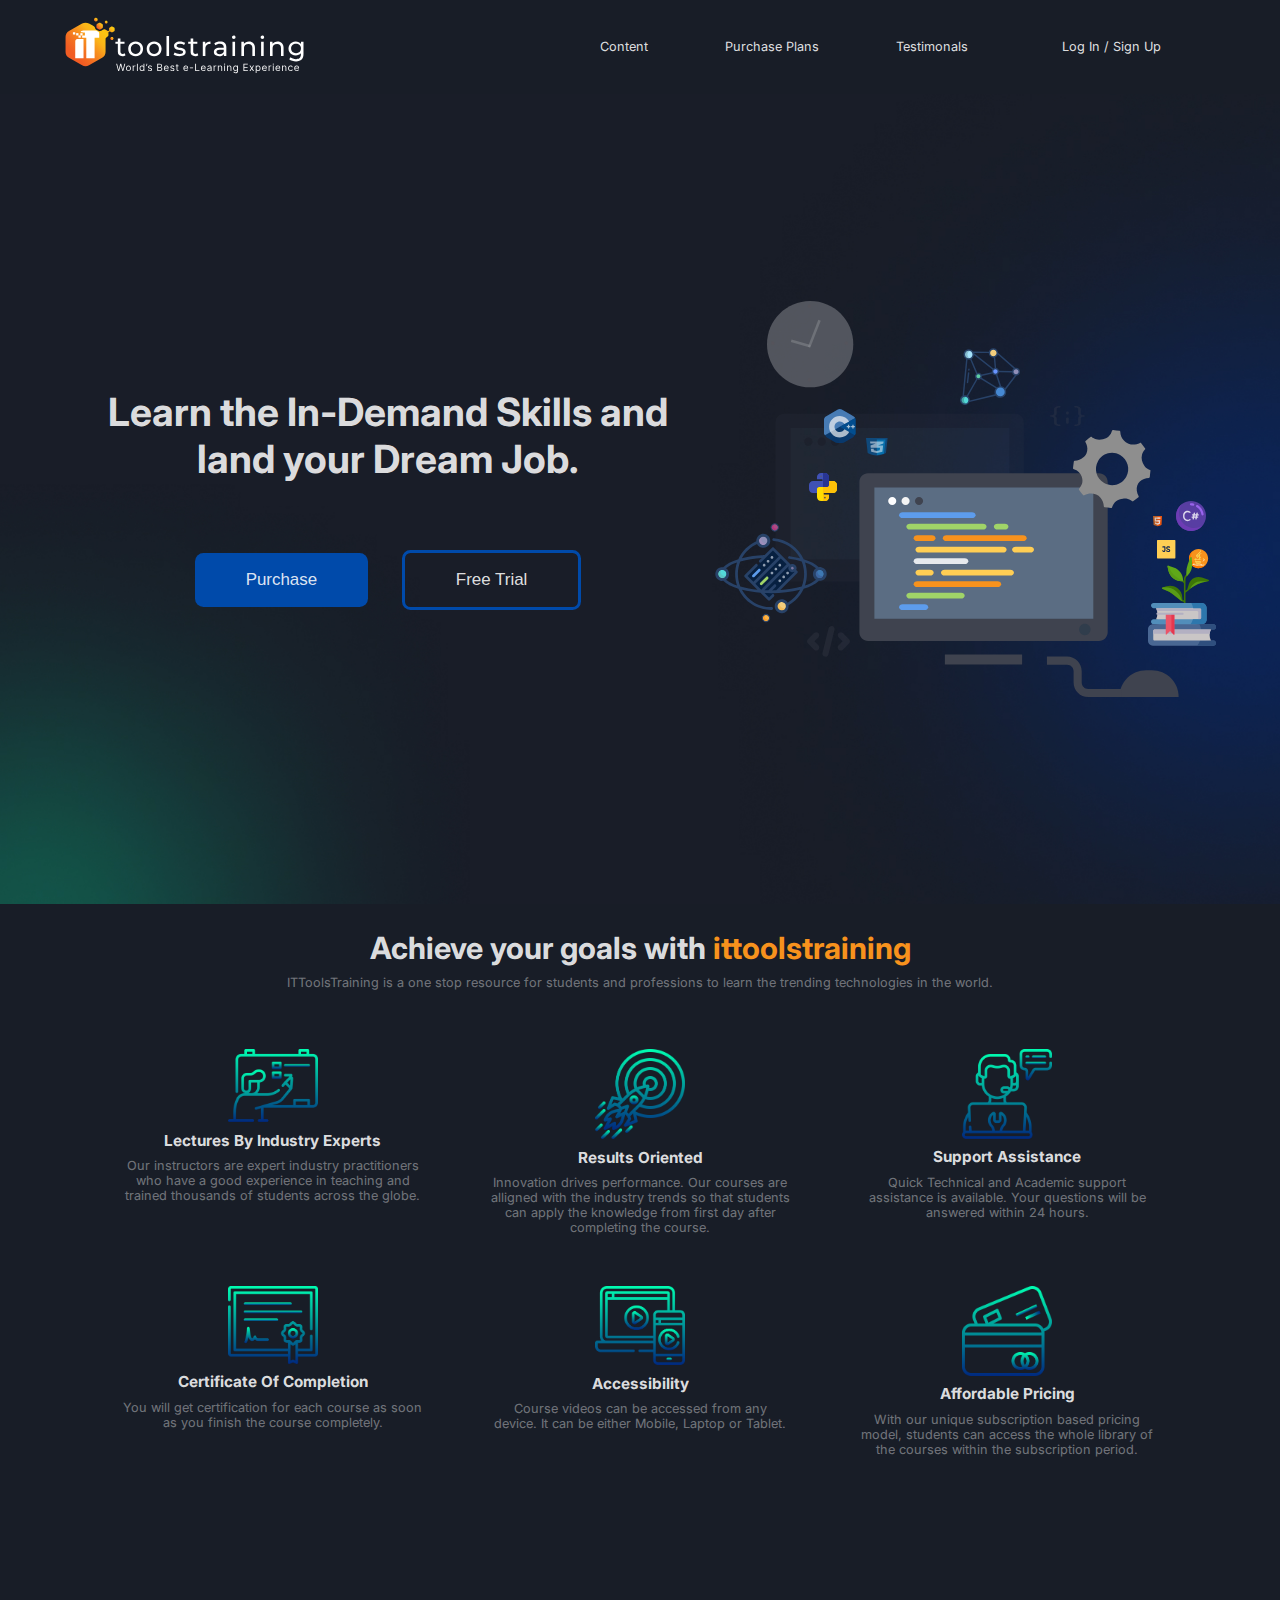
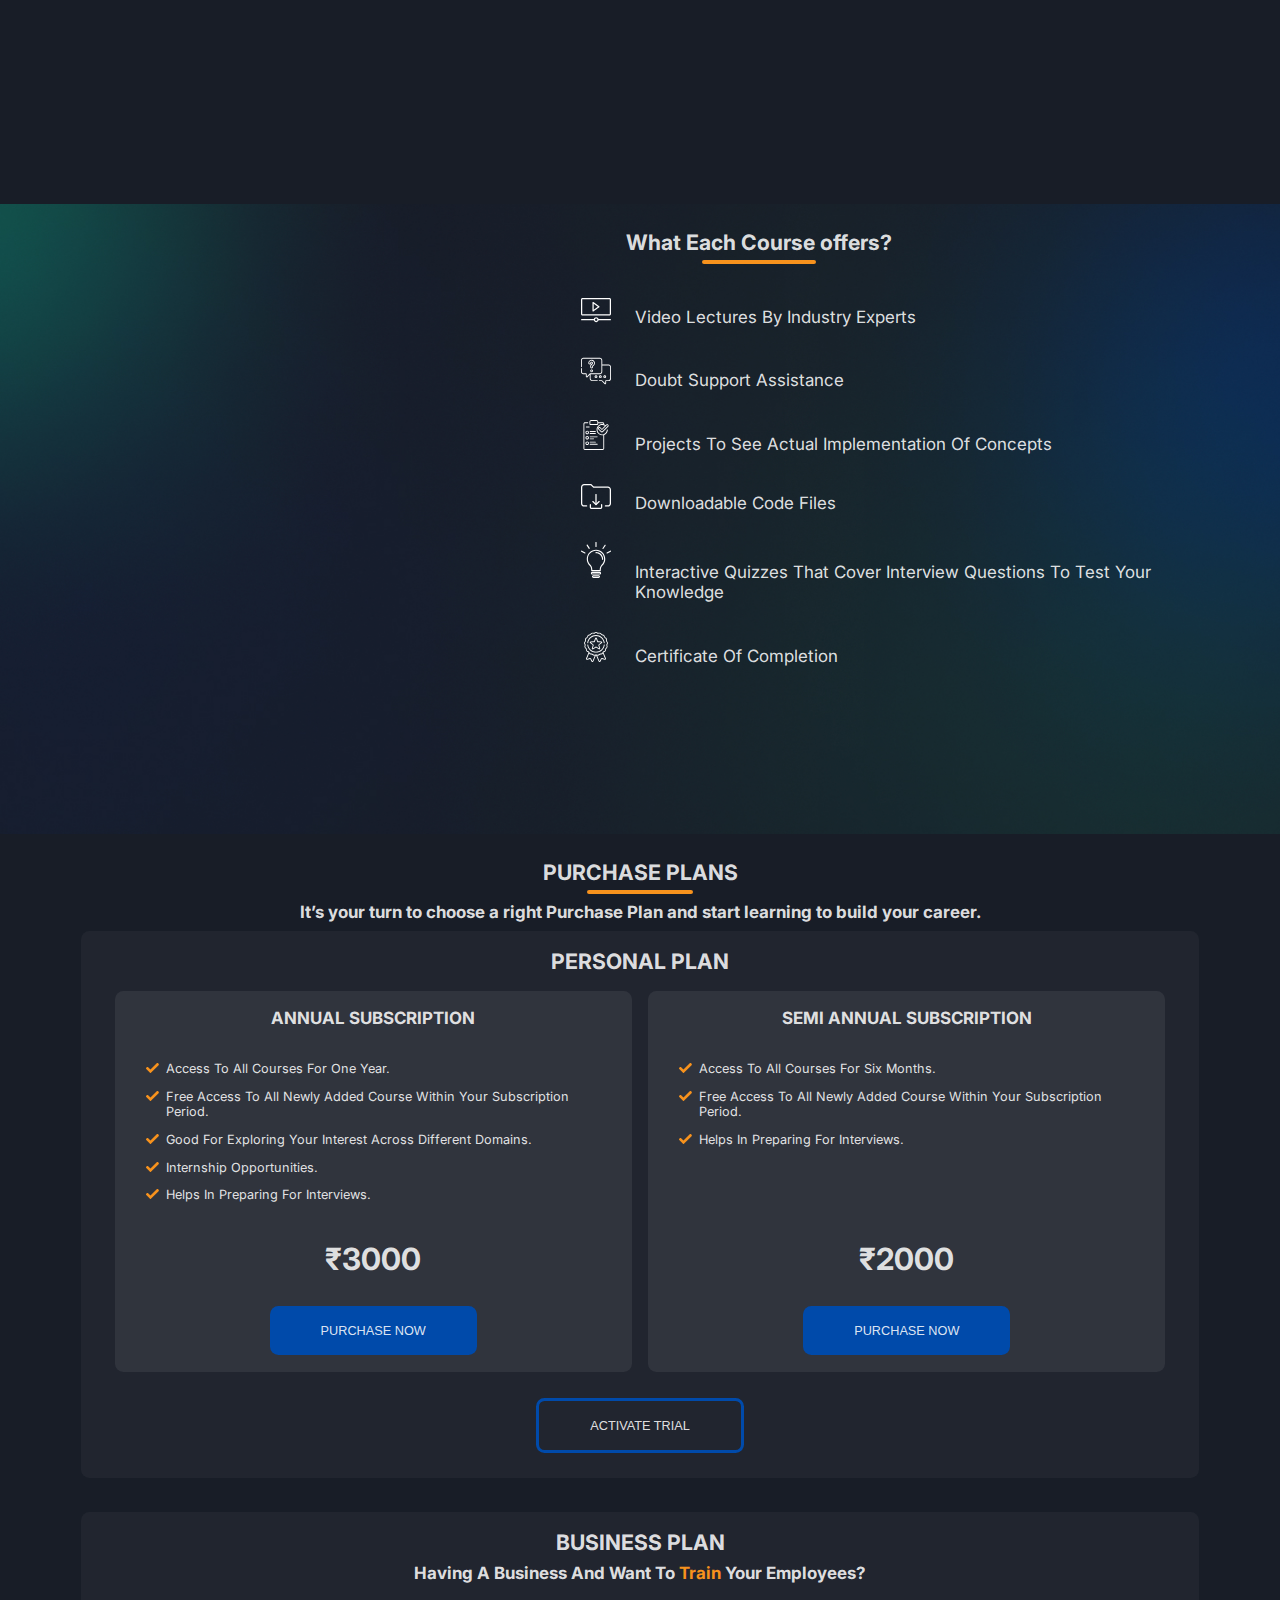
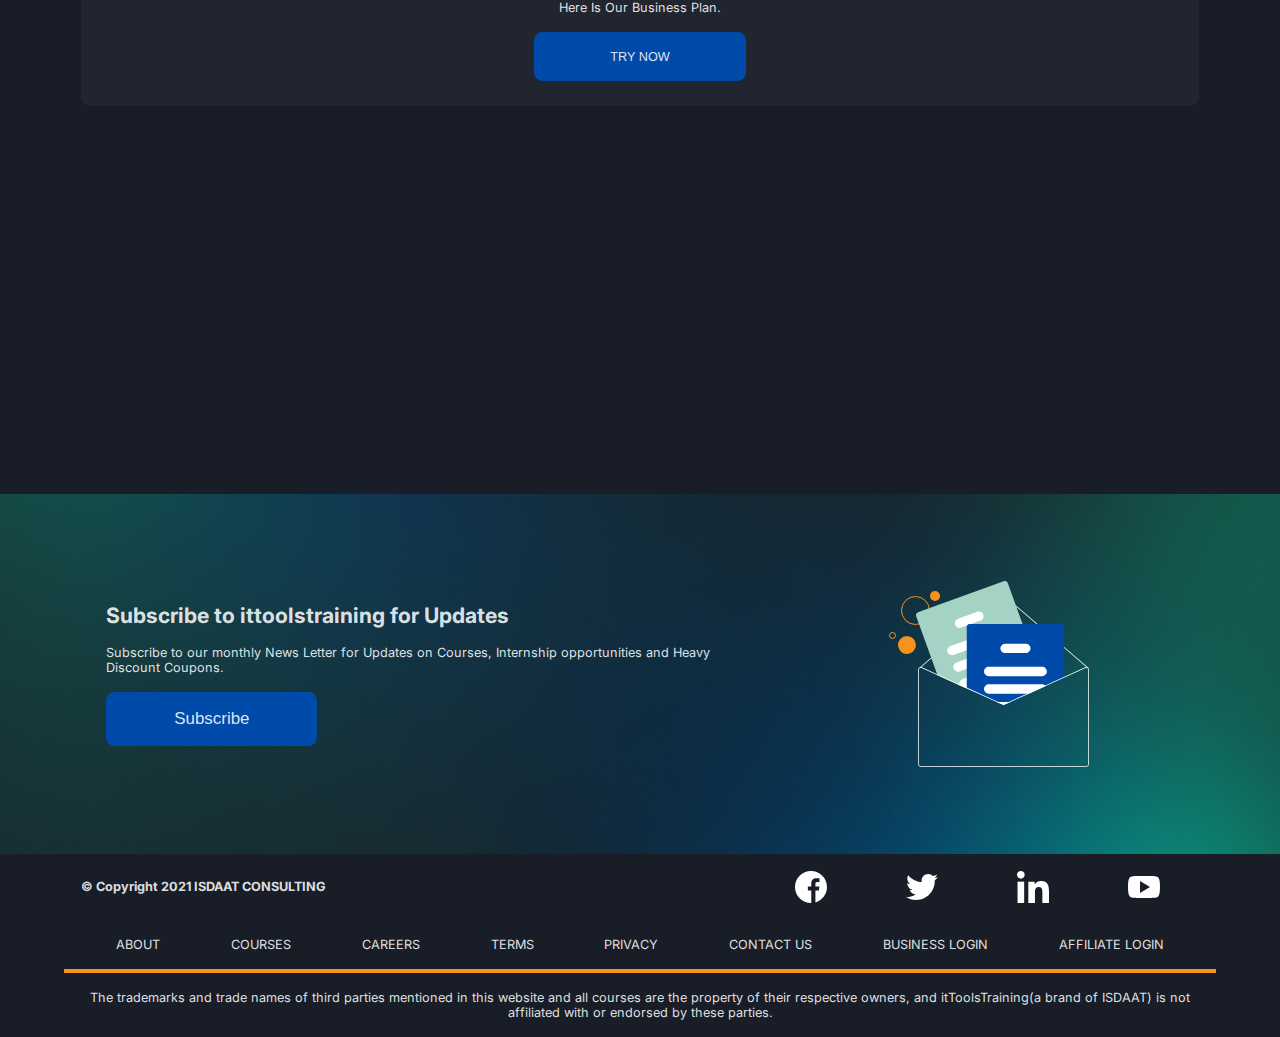
==== commit a98e360f: "added login-signup, about-us, terms, privacy" ====
--- a/index.html
+++ b/index.html
@@ -10,7 +10,7 @@
     />
     <meta name="robots" content="index,follow" />
     <title>IT Tools Training | Learn Courses Online</title>
-    <link rel="icon" href="/icons/itt-icon.svg" />
+    <link rel="icon" href="./icons/itt-icon.svg" />
     <link rel="preconnect" href="https://fonts.gstatic.com" />
     <link
       href="https://fonts.googleapis.com/css2?family=Inter:wght@400;500;600;700&family=Montserrat:wght@400;500&display=swap"
@@ -22,171 +22,175 @@
     <header class="main-head">
       <nav>
         <div class="logo">
-          <svg
-            width="249"
-            height="57"
-            viewBox="0 0 249 57"
-            fill="none"
-            xmlns="http://www.w3.org/2000/svg"
-            aria-labelledby="logoTitle "
-            role="img"
-          >
-            <title id="logoTitle">ittoolstraining</title>
-            <g id="White-ittlogo">
-              <g id="ittt logo 1">
-                <g id="logo">
-                  <path
-                    id="mainHex"
-                    d="M21.5559 5.6551C20.3654 5.6551 19.1748 5.95986 18.1081 6.56924L4.99882 14.0579C2.86542 15.2767 1.55109 17.5292 1.55109 19.9668V34.9449C1.55109 37.3826 2.86542 39.635 4.99882 40.8539L18.1081 48.3434C20.2415 49.5623 22.8702 49.5623 25.0036 48.3434L38.1129 40.8539C40.2464 39.635 41.5607 37.3826 41.5607 34.9449V21.6338C41.5598 21.1391 42.0371 20.5429 42.5458 20.2377C42.728 20.1283 42.9649 20.0016 43.095 19.9071L43.213 19.8367C43.6848 19.5531 44.464 18.9369 44.4358 17.9844C44.4148 17.2775 44.4663 16.5106 44.4493 15.7258C44.4508 15.6884 44.4695 15.2266 44.5727 15.103C44.6372 14.9851 44.7947 14.7631 45.0058 14.6575C45.3046 14.508 45.4271 14.5231 45.6721 14.5434C45.9029 14.5626 46.2762 14.7107 46.4267 14.7769L47.5081 15.3418C47.81 15.4997 48.1744 15.486 48.4635 15.3061L50.2409 14.2013C50.5304 14.0214 50.7006 13.7016 50.6884 13.3638L50.6092 11.2878C50.5963 10.95 50.4024 10.6448 50.1004 10.4868L48.2446 9.51657C47.9422 9.35868 47.5777 9.37141 47.2884 9.55132L45.5109 10.657C45.2216 10.8369 45.0521 11.1557 45.0643 11.4936L45.1175 12.8978L45.1316 13.1393C45.1316 13.1393 45.1021 13.3753 45.0473 13.5413C44.9608 13.7199 44.755 13.9084 44.4399 13.9597C44.0505 14.0359 43.7816 13.9635 43.4736 13.7883C42.5838 13.2053 42.1696 12.9097 41.1797 12.4703C40.0323 11.9886 39.506 12.4287 38.4955 12.9089C38.0154 13.2523 37.311 13.7052 37.2121 13.7582C36.2699 14.2626 35.3259 14.3416 34.3907 13.8245L32.2131 12.679C31.3512 12.0483 31.0997 11.521 30.9492 10.8096C30.8012 9.7517 29.6303 9.0949 28.6983 8.57447L25.0037 6.57013C23.937 5.96075 22.7465 5.65599 21.556 5.65599L21.5559 5.6551Z"
-                    fill="url(#paint0_linear)"
-                  />
-                  <path
-                    id="hex4"
-                    d="M43.0961 6.19871C43.0121 6.33871 42.8589 6.42374 42.6943 6.42169L41.683 6.40962C41.5184 6.4079 41.3675 6.31893 41.2869 6.17679L40.7922 5.30398C40.7117 5.16191 40.7138 4.98817 40.7974 4.84817L41.3139 3.98776C41.3979 3.84776 41.5511 3.7627 41.7157 3.76472L42.727 3.77679C42.8916 3.77852 43.0425 3.86748 43.1231 4.0096L43.6179 4.88241C43.6984 5.02448 43.6963 5.19822 43.6127 5.33822L43.0961 6.19871Z"
-                    fill="url(#paint1_linear)"
-                  />
-                  <path
-                    id="hex3"
-                    d="M48.894 22.7979C48.799 22.9557 48.6266 23.0516 48.4413 23.0493L47.3012 23.0355C47.1157 23.0338 46.9455 22.9333 46.8548 22.7731L46.2971 21.7894C46.2063 21.6292 46.2087 21.4334 46.304 21.2756L46.8862 20.3058C46.981 20.148 47.1536 20.0521 47.3391 20.0544L48.4792 20.0682C48.6645 20.0699 48.8346 20.1704 48.9254 20.3306L49.4833 21.3143C49.5741 21.4745 49.5713 21.6703 49.4763 21.8281L48.894 22.7979Z"
-                    fill="url(#paint2_linear)"
-                  />
-                  <path
-                    id="hex2"
-                    d="M30.3881 3.86979C30.1983 3.76462 30.0795 3.56726 30.0767 3.35202L30.0591 2.0294C30.0556 1.81416 30.1696 1.61374 30.3565 1.50366L31.5053 0.827226C31.6922 0.717226 31.9244 0.714122 32.1142 0.818605L33.2806 1.46478C33.4704 1.56995 33.5891 1.76733 33.592 1.98257L33.6096 3.30519C33.6131 3.52043 33.4991 3.72085 33.3121 3.83093L32.1634 4.50736C31.9764 4.61754 31.7443 4.62047 31.5544 4.51598L30.3881 3.86979Z"
-                    fill="url(#paint3_linear)"
-                  />
-                  <path
-                    id="hex1"
-                    d="M35.0933 5.80155C35.4353 5.60617 35.8565 5.60617 36.1984 5.80155L38.2994 7.00181C38.6414 7.19714 38.852 7.55817 38.852 7.94883V10.3494C38.852 10.7401 38.6414 11.1011 38.2994 11.2964L36.1984 12.4967C35.8565 12.692 35.4353 12.692 35.0933 12.4967L32.9923 11.2964C32.6504 11.1011 32.4397 10.7401 32.4397 10.3494V7.94883C32.4397 7.55817 32.6504 7.19714 32.9923 7.00181L35.0933 5.80155Z"
-                    fill="url(#paint4_linear)"
-                  />
-                  <path
-                    id="text"
-                    d="M30.4169 13.4046C30.1219 13.4017 29.8248 13.4003 29.501 13.4015L20.9088 13.4101C20.4235 13.4111 19.9168 13.3998 19.4098 13.4436C18.1017 13.7437 16.7008 13.6959 16.7076 15.1507C17.1098 15.1963 17.8308 15.3006 18.1144 15.303L19.2556 15.4025L20.5085 15.564C20.9323 15.5949 20.8947 16.0331 20.9135 16.346V18.4282H18.6084H18.1474V20.709H22.2966V41.237H30.5949V20.709H35.2051V16.6898C35.1662 15.842 35.0147 15.295 34.3433 14.8676C33.5461 14.4178 32.6365 13.8785 31.9189 13.6004C31.4306 13.3836 30.896 13.4108 30.4169 13.4046ZM13.1696 22.0776C12.2594 22.1452 11.2385 23.0117 11.2733 24.42L11.2327 41.2371H19.531V22.0776H13.1696Z"
-                    fill="white"
-                  />
-                  <path
-                    id="rect4"
-                    d="M16.7651 18.428H14.46V20.7089H16.7651V18.428Z"
-                    fill="white"
-                  />
-                  <path
-                    id="rect3"
-                    d="M18.6091 16.1492H16.304V18.4301H18.6091V16.1492Z"
-                    fill="white"
-                  />
-                  <path
-                    id="rect2"
-                    d="M14.46 16.1472H12.1549V18.4281H14.46V16.1472Z"
-                    fill="white"
-                  />
-                  <path
-                    id="rect1"
-                    d="M11.2328 15.2347H8.92773V17.5156H11.2328V15.2347Z"
-                    fill="white"
-                  />
+          <a href="./index.html">
+            <svg
+              width="249"
+              height="57"
+              viewBox="0 0 249 57"
+              fill="none"
+              xmlns="http://www.w3.org/2000/svg"
+              aria-labelledby="logoTitle "
+              role="img"
+            >
+              <title id="logoTitle">ittoolstraining</title>
+              <g id="White-ittlogo">
+                <g id="ittt logo 1">
+                  <g id="logo">
+                    <path
+                      id="mainHex"
+                      d="M21.5559 5.6551C20.3654 5.6551 19.1748 5.95986 18.1081 6.56924L4.99882 14.0579C2.86542 15.2767 1.55109 17.5292 1.55109 19.9668V34.9449C1.55109 37.3826 2.86542 39.635 4.99882 40.8539L18.1081 48.3434C20.2415 49.5623 22.8702 49.5623 25.0036 48.3434L38.1129 40.8539C40.2464 39.635 41.5607 37.3826 41.5607 34.9449V21.6338C41.5598 21.1391 42.0371 20.5429 42.5458 20.2377C42.728 20.1283 42.9649 20.0016 43.095 19.9071L43.213 19.8367C43.6848 19.5531 44.464 18.9369 44.4358 17.9844C44.4148 17.2775 44.4663 16.5106 44.4493 15.7258C44.4508 15.6884 44.4695 15.2266 44.5727 15.103C44.6372 14.9851 44.7947 14.7631 45.0058 14.6575C45.3046 14.508 45.4271 14.5231 45.6721 14.5434C45.9029 14.5626 46.2762 14.7107 46.4267 14.7769L47.5081 15.3418C47.81 15.4997 48.1744 15.486 48.4635 15.3061L50.2409 14.2013C50.5304 14.0214 50.7006 13.7016 50.6884 13.3638L50.6092 11.2878C50.5963 10.95 50.4024 10.6448 50.1004 10.4868L48.2446 9.51657C47.9422 9.35868 47.5777 9.37141 47.2884 9.55132L45.5109 10.657C45.2216 10.8369 45.0521 11.1557 45.0643 11.4936L45.1175 12.8978L45.1316 13.1393C45.1316 13.1393 45.1021 13.3753 45.0473 13.5413C44.9608 13.7199 44.755 13.9084 44.4399 13.9597C44.0505 14.0359 43.7816 13.9635 43.4736 13.7883C42.5838 13.2053 42.1696 12.9097 41.1797 12.4703C40.0323 11.9886 39.506 12.4287 38.4955 12.9089C38.0154 13.2523 37.311 13.7052 37.2121 13.7582C36.2699 14.2626 35.3259 14.3416 34.3907 13.8245L32.2131 12.679C31.3512 12.0483 31.0997 11.521 30.9492 10.8096C30.8012 9.7517 29.6303 9.0949 28.6983 8.57447L25.0037 6.57013C23.937 5.96075 22.7465 5.65599 21.556 5.65599L21.5559 5.6551Z"
+                      fill="url(#paint0_linear)"
+                    />
+                    <path
+                      id="hex4"
+                      d="M43.0961 6.19871C43.0121 6.33871 42.8589 6.42374 42.6943 6.42169L41.683 6.40962C41.5184 6.4079 41.3675 6.31893 41.2869 6.17679L40.7922 5.30398C40.7117 5.16191 40.7138 4.98817 40.7974 4.84817L41.3139 3.98776C41.3979 3.84776 41.5511 3.7627 41.7157 3.76472L42.727 3.77679C42.8916 3.77852 43.0425 3.86748 43.1231 4.0096L43.6179 4.88241C43.6984 5.02448 43.6963 5.19822 43.6127 5.33822L43.0961 6.19871Z"
+                      fill="url(#paint1_linear)"
+                    />
+                    <path
+                      id="hex3"
+                      d="M48.894 22.7979C48.799 22.9557 48.6266 23.0516 48.4413 23.0493L47.3012 23.0355C47.1157 23.0338 46.9455 22.9333 46.8548 22.7731L46.2971 21.7894C46.2063 21.6292 46.2087 21.4334 46.304 21.2756L46.8862 20.3058C46.981 20.148 47.1536 20.0521 47.3391 20.0544L48.4792 20.0682C48.6645 20.0699 48.8346 20.1704 48.9254 20.3306L49.4833 21.3143C49.5741 21.4745 49.5713 21.6703 49.4763 21.8281L48.894 22.7979Z"
+                      fill="url(#paint2_linear)"
+                    />
+                    <path
+                      id="hex2"
+                      d="M30.3881 3.86979C30.1983 3.76462 30.0795 3.56726 30.0767 3.35202L30.0591 2.0294C30.0556 1.81416 30.1696 1.61374 30.3565 1.50366L31.5053 0.827226C31.6922 0.717226 31.9244 0.714122 32.1142 0.818605L33.2806 1.46478C33.4704 1.56995 33.5891 1.76733 33.592 1.98257L33.6096 3.30519C33.6131 3.52043 33.4991 3.72085 33.3121 3.83093L32.1634 4.50736C31.9764 4.61754 31.7443 4.62047 31.5544 4.51598L30.3881 3.86979Z"
+                      fill="url(#paint3_linear)"
+                    />
+                    <path
+                      id="hex1"
+                      d="M35.0933 5.80155C35.4353 5.60617 35.8565 5.60617 36.1984 5.80155L38.2994 7.00181C38.6414 7.19714 38.852 7.55817 38.852 7.94883V10.3494C38.852 10.7401 38.6414 11.1011 38.2994 11.2964L36.1984 12.4967C35.8565 12.692 35.4353 12.692 35.0933 12.4967L32.9923 11.2964C32.6504 11.1011 32.4397 10.7401 32.4397 10.3494V7.94883C32.4397 7.55817 32.6504 7.19714 32.9923 7.00181L35.0933 5.80155Z"
+                      fill="url(#paint4_linear)"
+                    />
+                    <path
+                      id="text"
+                      d="M30.4169 13.4046C30.1219 13.4017 29.8248 13.4003 29.501 13.4015L20.9088 13.4101C20.4235 13.4111 19.9168 13.3998 19.4098 13.4436C18.1017 13.7437 16.7008 13.6959 16.7076 15.1507C17.1098 15.1963 17.8308 15.3006 18.1144 15.303L19.2556 15.4025L20.5085 15.564C20.9323 15.5949 20.8947 16.0331 20.9135 16.346V18.4282H18.6084H18.1474V20.709H22.2966V41.237H30.5949V20.709H35.2051V16.6898C35.1662 15.842 35.0147 15.295 34.3433 14.8676C33.5461 14.4178 32.6365 13.8785 31.9189 13.6004C31.4306 13.3836 30.896 13.4108 30.4169 13.4046ZM13.1696 22.0776C12.2594 22.1452 11.2385 23.0117 11.2733 24.42L11.2327 41.2371H19.531V22.0776H13.1696Z"
+                      fill="white"
+                    />
+                    <path
+                      id="rect4"
+                      d="M16.7651 18.428H14.46V20.7089H16.7651V18.428Z"
+                      fill="white"
+                    />
+                    <path
+                      id="rect3"
+                      d="M18.6091 16.1492H16.304V18.4301H18.6091V16.1492Z"
+                      fill="white"
+                    />
+                    <path
+                      id="rect2"
+                      d="M14.46 16.1472H12.1549V18.4281H14.46V16.1472Z"
+                      fill="white"
+                    />
+                    <path
+                      id="rect1"
+                      d="M11.2328 15.2347H8.92773V17.5156H11.2328V15.2347Z"
+                      fill="white"
+                    />
+                  </g>
                 </g>
+                <path
+                  id="logo-text"
+                  d="M61.503 38.163C61.125 38.487 60.657 38.739 60.099 38.919C59.541 39.081 58.965 39.162 58.371 39.162C56.931 39.162 55.815 38.775 55.023 38.001C54.231 37.227 53.835 36.12 53.835 34.68V26.823H51.405V24.69H53.835V21.558H56.427V24.69H60.531V26.823H56.427V34.572C56.427 35.346 56.616 35.94 56.994 36.354C57.39 36.768 57.948 36.975 58.668 36.975C59.46 36.975 60.135 36.75 60.693 36.3L61.503 38.163ZM71.6411 39.162C70.2191 39.162 68.9411 38.847 67.8071 38.217C66.6731 37.587 65.7821 36.723 65.1341 35.625C64.5041 34.509 64.1891 33.249 64.1891 31.845C64.1891 30.441 64.5041 29.19 65.1341 28.092C65.7821 26.976 66.6731 26.112 67.8071 25.5C68.9411 24.87 70.2191 24.555 71.6411 24.555C73.0631 24.555 74.3321 24.87 75.4481 25.5C76.5821 26.112 77.4641 26.976 78.0941 28.092C78.7421 29.19 79.0661 30.441 79.0661 31.845C79.0661 33.249 78.7421 34.509 78.0941 35.625C77.4641 36.723 76.5821 37.587 75.4481 38.217C74.3321 38.847 73.0631 39.162 71.6411 39.162ZM71.6411 36.894C72.5591 36.894 73.3781 36.687 74.0981 36.273C74.8361 35.841 75.4121 35.247 75.8261 34.491C76.2401 33.717 76.4471 32.835 76.4471 31.845C76.4471 30.855 76.2401 29.982 75.8261 29.226C75.4121 28.452 74.8361 27.858 74.0981 27.444C73.3781 27.03 72.5591 26.823 71.6411 26.823C70.7231 26.823 69.8951 27.03 69.1571 27.444C68.4371 27.858 67.8611 28.452 67.4291 29.226C67.0151 29.982 66.8081 30.855 66.8081 31.845C66.8081 32.835 67.0151 33.717 67.4291 34.491C67.8611 35.247 68.4371 35.841 69.1571 36.273C69.8951 36.687 70.7231 36.894 71.6411 36.894ZM90.1298 39.162C88.7078 39.162 87.4298 38.847 86.2958 38.217C85.1618 37.587 84.2708 36.723 83.6228 35.625C82.9928 34.509 82.6778 33.249 82.6778 31.845C82.6778 30.441 82.9928 29.19 83.6228 28.092C84.2708 26.976 85.1618 26.112 86.2958 25.5C87.4298 24.87 88.7078 24.555 90.1298 24.555C91.5518 24.555 92.8208 24.87 93.9368 25.5C95.0708 26.112 95.9528 26.976 96.5828 28.092C97.2308 29.19 97.5548 30.441 97.5548 31.845C97.5548 33.249 97.2308 34.509 96.5828 35.625C95.9528 36.723 95.0708 37.587 93.9368 38.217C92.8208 38.847 91.5518 39.162 90.1298 39.162ZM90.1298 36.894C91.0478 36.894 91.8668 36.687 92.5868 36.273C93.3248 35.841 93.9008 35.247 94.3148 34.491C94.7288 33.717 94.9358 32.835 94.9358 31.845C94.9358 30.855 94.7288 29.982 94.3148 29.226C93.9008 28.452 93.3248 27.858 92.5868 27.444C91.8668 27.03 91.0478 26.823 90.1298 26.823C89.2118 26.823 88.3838 27.03 87.6458 27.444C86.9258 27.858 86.3498 28.452 85.9178 29.226C85.5038 29.982 85.2968 30.855 85.2968 31.845C85.2968 32.835 85.5038 33.717 85.9178 34.491C86.3498 35.247 86.9258 35.841 87.6458 36.273C88.3838 36.687 89.2118 36.894 90.1298 36.894ZM102.489 18.966H105.081V39H102.489V18.966ZM115.484 39.162C114.314 39.162 113.189 39.009 112.109 38.703C111.029 38.379 110.183 37.974 109.571 37.488L110.651 35.436C111.281 35.886 112.046 36.246 112.946 36.516C113.846 36.786 114.755 36.921 115.673 36.921C117.941 36.921 119.075 36.273 119.075 34.977C119.075 34.545 118.922 34.203 118.616 33.951C118.31 33.699 117.923 33.519 117.455 33.411C117.005 33.285 116.357 33.15 115.511 33.006C114.359 32.826 113.414 32.619 112.676 32.385C111.956 32.151 111.335 31.755 110.813 31.197C110.291 30.639 110.03 29.856 110.03 28.848C110.03 27.552 110.57 26.517 111.65 25.743C112.73 24.951 114.179 24.555 115.997 24.555C116.951 24.555 117.905 24.672 118.859 24.906C119.813 25.14 120.596 25.455 121.208 25.851L120.101 27.903C118.931 27.147 117.554 26.769 115.97 26.769C114.872 26.769 114.035 26.949 113.459 27.309C112.883 27.669 112.595 28.146 112.595 28.74C112.595 29.208 112.757 29.577 113.081 29.847C113.405 30.117 113.801 30.315 114.269 30.441C114.755 30.567 115.43 30.711 116.294 30.873C117.446 31.071 118.373 31.287 119.075 31.521C119.795 31.737 120.407 32.115 120.911 32.655C121.415 33.195 121.667 33.951 121.667 34.923C121.667 36.219 121.109 37.254 119.993 38.028C118.895 38.784 117.392 39.162 115.484 39.162ZM134.303 38.163C133.925 38.487 133.457 38.739 132.899 38.919C132.341 39.081 131.765 39.162 131.171 39.162C129.731 39.162 128.615 38.775 127.823 38.001C127.031 37.227 126.635 36.12 126.635 34.68V26.823H124.205V24.69H126.635V21.558H129.227V24.69H133.331V26.823H129.227V34.572C129.227 35.346 129.416 35.94 129.794 36.354C130.19 36.768 130.748 36.975 131.468 36.975C132.26 36.975 132.935 36.75 133.493 36.3L134.303 38.163ZM141.27 27.093C141.72 26.265 142.386 25.635 143.268 25.203C144.15 24.771 145.221 24.555 146.481 24.555V27.066C146.337 27.048 146.139 27.039 145.887 27.039C144.483 27.039 143.376 27.462 142.566 28.308C141.774 29.136 141.378 30.324 141.378 31.872V39H138.786V24.69H141.27V27.093ZM156.211 24.555C158.191 24.555 159.703 25.041 160.747 26.013C161.809 26.985 162.34 28.434 162.34 30.36V39H159.883V37.11C159.451 37.776 158.83 38.289 158.02 38.649C157.228 38.991 156.283 39.162 155.185 39.162C153.583 39.162 152.296 38.775 151.324 38.001C150.37 37.227 149.893 36.21 149.893 34.95C149.893 33.69 150.352 32.682 151.27 31.926C152.188 31.152 153.646 30.765 155.644 30.765H159.748V30.252C159.748 29.136 159.424 28.281 158.776 27.687C158.128 27.093 157.174 26.796 155.914 26.796C155.068 26.796 154.24 26.94 153.43 27.228C152.62 27.498 151.936 27.867 151.378 28.335L150.298 26.391C151.036 25.797 151.918 25.347 152.944 25.041C153.97 24.717 155.059 24.555 156.211 24.555ZM155.617 37.164C156.607 37.164 157.462 36.948 158.182 36.516C158.902 36.066 159.424 35.436 159.748 34.626V32.628H155.752C153.556 32.628 152.458 33.366 152.458 34.842C152.458 35.562 152.737 36.129 153.295 36.543C153.853 36.957 154.627 37.164 155.617 37.164ZM168.486 24.69H171.078V39H168.486V24.69ZM169.782 21.936C169.278 21.936 168.855 21.774 168.513 21.45C168.189 21.126 168.027 20.73 168.027 20.262C168.027 19.794 168.189 19.398 168.513 19.074C168.855 18.732 169.278 18.561 169.782 18.561C170.286 18.561 170.7 18.723 171.024 19.047C171.366 19.353 171.537 19.74 171.537 20.208C171.537 20.694 171.366 21.108 171.024 21.45C170.7 21.774 170.286 21.936 169.782 21.936ZM185.019 24.555C186.837 24.555 188.277 25.086 189.339 26.148C190.419 27.192 190.959 28.731 190.959 30.765V39H188.367V31.062C188.367 29.676 188.034 28.632 187.368 27.93C186.702 27.228 185.748 26.877 184.506 26.877C183.102 26.877 181.995 27.291 181.185 28.119C180.375 28.929 179.97 30.099 179.97 31.629V39H177.378V24.69H179.862V26.85C180.384 26.112 181.086 25.545 181.968 25.149C182.868 24.753 183.885 24.555 185.019 24.555ZM197.105 24.69H199.697V39H197.105V24.69ZM198.401 21.936C197.897 21.936 197.474 21.774 197.132 21.45C196.808 21.126 196.646 20.73 196.646 20.262C196.646 19.794 196.808 19.398 197.132 19.074C197.474 18.732 197.897 18.561 198.401 18.561C198.905 18.561 199.319 18.723 199.643 19.047C199.985 19.353 200.156 19.74 200.156 20.208C200.156 20.694 199.985 21.108 199.643 21.45C199.319 21.774 198.905 21.936 198.401 21.936ZM213.637 24.555C215.455 24.555 216.895 25.086 217.957 26.148C219.037 27.192 219.577 28.731 219.577 30.765V39H216.985V31.062C216.985 29.676 216.652 28.632 215.986 27.93C215.32 27.228 214.366 26.877 213.124 26.877C211.72 26.877 210.613 27.291 209.803 28.119C208.993 28.929 208.588 30.099 208.588 31.629V39H205.996V24.69H208.48V26.85C209.002 26.112 209.704 25.545 210.586 25.149C211.486 24.753 212.503 24.555 213.637 24.555ZM239.492 24.69V37.056C239.492 39.558 238.871 41.403 237.629 42.591C236.387 43.797 234.533 44.4 232.067 44.4C230.717 44.4 229.43 44.211 228.206 43.833C226.982 43.473 225.992 42.951 225.236 42.267L226.478 40.269C227.144 40.845 227.963 41.295 228.935 41.619C229.925 41.961 230.942 42.132 231.986 42.132C233.66 42.132 234.893 41.736 235.685 40.944C236.495 40.152 236.9 38.946 236.9 37.326V36.192C236.288 36.93 235.532 37.488 234.632 37.866C233.75 38.226 232.787 38.406 231.743 38.406C230.375 38.406 229.133 38.118 228.017 37.542C226.919 36.948 226.055 36.129 225.425 35.085C224.795 34.023 224.48 32.817 224.48 31.467C224.48 30.117 224.795 28.92 225.425 27.876C226.055 26.814 226.919 25.995 228.017 25.419C229.133 24.843 230.375 24.555 231.743 24.555C232.823 24.555 233.822 24.753 234.74 25.149C235.676 25.545 236.441 26.13 237.035 26.904V24.69H239.492ZM232.04 36.138C232.976 36.138 233.813 35.94 234.551 35.544C235.307 35.148 235.892 34.599 236.306 33.897C236.738 33.177 236.954 32.367 236.954 31.467C236.954 30.081 236.495 28.965 235.577 28.119C234.659 27.255 233.48 26.823 232.04 26.823C230.582 26.823 229.394 27.255 228.476 28.119C227.558 28.965 227.099 30.081 227.099 31.467C227.099 32.367 227.306 33.177 227.72 33.897C228.152 34.599 228.737 35.148 229.475 35.544C230.231 35.94 231.086 36.138 232.04 36.138Z"
+                  fill="white"
+                />
+                <path
+                  id="caption"
+                  d="M54.2017 54H55.1108L56.7159 48.2045H56.7727L58.3778 54H59.2869L61.2756 46.7273H60.3807L58.8608 52.6506H58.7898L57.2415 46.7273H56.2472L54.6989 52.6506H54.6278L53.108 46.7273H52.2131L54.2017 54ZM64.4673 54.1136C65.9446 54.1136 66.9389 52.9915 66.9389 51.3011C66.9389 49.5966 65.9446 48.4744 64.4673 48.4744C62.9901 48.4744 61.9957 49.5966 61.9957 51.3011C61.9957 52.9915 62.9901 54.1136 64.4673 54.1136ZM64.4673 53.3608C63.3452 53.3608 62.8338 52.3949 62.8338 51.3011C62.8338 50.2074 63.3452 49.2273 64.4673 49.2273C65.5895 49.2273 66.1009 50.2074 66.1009 51.3011C66.1009 52.3949 65.5895 53.3608 64.4673 53.3608ZM68.7182 54H69.5563V50.5483C69.5563 49.8097 70.1387 49.2699 70.9341 49.2699C71.1578 49.2699 71.3887 49.3125 71.4455 49.3267V48.4744C71.3496 48.4673 71.1294 48.4602 71.0051 48.4602C70.3517 48.4602 69.7836 48.8295 69.5847 49.3693H69.5279V48.5455H68.7182V54ZM73.777 46.7273H72.9389V54H73.777V46.7273ZM77.8716 54.1136C78.9228 54.1136 79.2779 53.4602 79.4625 53.1619H79.562V54H80.3716V46.7273H79.5336V49.4119H79.4625C79.2779 49.1278 78.9512 48.4744 77.8858 48.4744C76.508 48.4744 75.5563 49.5682 75.5563 51.2869C75.5563 53.0199 76.508 54.1136 77.8716 54.1136ZM77.9853 53.3608C76.9341 53.3608 76.3944 52.4375 76.3944 51.2727C76.3944 50.1222 76.9199 49.2273 77.9853 49.2273C79.008 49.2273 79.5478 50.0511 79.5478 51.2727C79.5478 52.5085 78.9938 53.3608 77.9853 53.3608ZM83.2615 46.7273H82.4661V47.3807C82.4661 47.9062 82.2104 48.3608 81.9121 48.7869L82.3667 49.1562C82.9348 48.7017 83.2615 47.9489 83.2615 47.3665V46.7273ZM87.9608 49.767C87.698 48.9929 87.1085 48.4744 86.0289 48.4744C84.8784 48.4744 84.0261 49.1278 84.0261 50.0511C84.0261 50.804 84.4735 51.3082 85.475 51.5426L86.3841 51.7557C86.9345 51.8835 87.1937 52.1463 87.1937 52.5227C87.1937 52.9915 86.6966 53.375 85.9153 53.375C85.2299 53.375 84.8002 53.0803 84.6511 52.4943L83.8556 52.6932C84.051 53.62 84.8145 54.1136 85.9295 54.1136C87.1973 54.1136 88.0602 53.4212 88.0602 52.4801C88.0602 51.7202 87.5843 51.2408 86.6113 51.0028L85.8017 50.804C85.1554 50.6442 84.8642 50.4276 84.8642 50.0085C84.8642 49.5398 85.3613 49.1989 86.0289 49.1989C86.7605 49.1989 87.0623 49.6037 87.2079 49.9801L87.9608 49.767ZM93.2479 54H95.8757C97.5945 54 98.3047 53.1619 98.3047 52.0682C98.3047 50.9176 97.5092 50.2926 96.8416 50.25V50.179C97.4666 50.0085 98.0206 49.5966 98.0206 48.6591C98.0206 47.5938 97.3104 46.7273 95.7905 46.7273H93.2479V54ZM94.1286 53.2188V50.6903H95.9183C96.87 50.6903 97.4666 51.3295 97.4666 52.0682C97.4666 52.7074 97.0263 53.2188 95.8757 53.2188H94.1286ZM94.1286 49.9233V47.5085H95.7905C96.7564 47.5085 97.1825 48.0199 97.1825 48.6591C97.1825 49.4261 96.5575 49.9233 95.7621 49.9233H94.1286ZM102.425 54.1136C103.533 54.1136 104.343 53.5597 104.598 52.7358L103.789 52.5085C103.576 53.0767 103.082 53.3608 102.425 53.3608C101.441 53.3608 100.763 52.7251 100.724 51.5568H104.684V51.2017C104.684 49.1705 103.476 48.4744 102.34 48.4744C100.863 48.4744 99.8825 49.6392 99.8825 51.3153C99.8825 52.9915 100.848 54.1136 102.425 54.1136ZM100.724 50.8324C100.781 49.9837 101.381 49.2273 102.34 49.2273C103.249 49.2273 103.831 49.9091 103.831 50.8324H100.724ZM110.322 49.767C110.059 48.9929 109.47 48.4744 108.39 48.4744C107.24 48.4744 106.387 49.1278 106.387 50.0511C106.387 50.804 106.835 51.3082 107.836 51.5426L108.745 51.7557C109.296 51.8835 109.555 52.1463 109.555 52.5227C109.555 52.9915 109.058 53.375 108.277 53.375C107.591 53.375 107.162 53.0803 107.012 52.4943L106.217 52.6932C106.412 53.62 107.176 54.1136 108.291 54.1136C109.559 54.1136 110.422 53.4212 110.422 52.4801C110.422 51.7202 109.946 51.2408 108.973 51.0028L108.163 50.804C107.517 50.6442 107.225 50.4276 107.225 50.0085C107.225 49.5398 107.723 49.1989 108.39 49.1989C109.122 49.1989 109.424 49.6037 109.569 49.9801L110.322 49.767ZM114.555 48.5455H113.39V47.2386H112.552V48.5455H111.729V49.2557H112.552V52.6648C112.552 53.6165 113.319 54.071 114.03 54.071C114.342 54.071 114.541 54.0142 114.655 53.9716L114.484 53.2188C114.413 53.233 114.3 53.2614 114.115 53.2614C113.746 53.2614 113.39 53.1477 113.39 52.4375V49.2557H114.555V48.5455ZM121.915 54.1136C123.023 54.1136 123.833 53.5597 124.089 52.7358L123.279 52.5085C123.066 53.0767 122.572 53.3608 121.915 53.3608C120.932 53.3608 120.253 52.7251 120.214 51.5568H124.174V51.2017C124.174 49.1705 122.966 48.4744 121.83 48.4744C120.353 48.4744 119.373 49.6392 119.373 51.3153C119.373 52.9915 120.339 54.1136 121.915 54.1136ZM120.214 50.8324C120.271 49.9837 120.871 49.2273 121.83 49.2273C122.739 49.2273 123.322 49.9091 123.322 50.8324H120.214ZM129.074 50.4915H125.892V51.2727H129.074V50.4915ZM131.162 54H135.423V53.2188H132.043V46.7273H131.162V54ZM139.46 54.1136C140.568 54.1136 141.378 53.5597 141.634 52.7358L140.824 52.5085C140.611 53.0767 140.117 53.3608 139.46 53.3608C138.477 53.3608 137.798 52.7251 137.759 51.5568H141.719V51.2017C141.719 49.1705 140.511 48.4744 139.375 48.4744C137.898 48.4744 136.918 49.6392 136.918 51.3153C136.918 52.9915 137.884 54.1136 139.46 54.1136ZM137.759 50.8324C137.816 49.9837 138.416 49.2273 139.375 49.2273C140.284 49.2273 140.866 49.9091 140.866 50.8324H137.759ZM145.099 54.1278C146.05 54.1278 146.548 53.6165 146.718 53.2614H146.761V54H147.599V50.4062C147.599 48.6733 146.278 48.4744 145.582 48.4744C144.758 48.4744 143.82 48.7585 143.394 49.7528L144.19 50.0369C144.374 49.6392 144.811 49.2131 145.61 49.2131C146.381 49.2131 146.761 49.6214 146.761 50.321V50.3494C146.761 50.7543 146.349 50.7188 145.354 50.8466C144.342 50.978 143.238 51.2017 143.238 52.4517C143.238 53.517 144.062 54.1278 145.099 54.1278ZM145.227 53.375C144.559 53.375 144.076 53.0767 144.076 52.4943C144.076 51.8551 144.658 51.6562 145.312 51.571C145.667 51.5284 146.619 51.429 146.761 51.2585V52.0256C146.761 52.7074 146.221 53.375 145.227 53.375ZM149.628 54H150.466V50.5483C150.466 49.8097 151.049 49.2699 151.844 49.2699C152.068 49.2699 152.299 49.3125 152.356 49.3267V48.4744C152.26 48.4673 152.04 48.4602 151.915 48.4602C151.262 48.4602 150.694 48.8295 150.495 49.3693H150.438V48.5455H149.628V54ZM154.687 50.7188C154.687 49.767 155.277 49.2273 156.079 49.2273C156.857 49.2273 157.329 49.7351 157.329 50.5909V54H158.167V50.5341C158.167 49.142 157.425 48.4744 156.321 48.4744C155.497 48.4744 154.985 48.8438 154.73 49.3977H154.659V48.5455H153.849V54H154.687V50.7188ZM160.199 54H161.037V48.5455H160.199V54ZM160.625 47.6364C160.952 47.6364 161.221 47.3807 161.221 47.0682C161.221 46.7557 160.952 46.5 160.625 46.5C160.298 46.5 160.028 46.7557 160.028 47.0682C160.028 47.3807 160.298 47.6364 160.625 47.6364ZM163.91 50.7188C163.91 49.767 164.499 49.2273 165.302 49.2273C166.08 49.2273 166.552 49.7351 166.552 50.5909V54H167.39V50.5341C167.39 49.142 166.648 48.4744 165.543 48.4744C164.719 48.4744 164.208 48.8438 163.952 49.3977H163.881V48.5455H163.072V54H163.91V50.7188ZM171.623 56.1591C172.93 56.1591 173.981 55.5625 173.981 54.1562V48.5455H173.171V49.4119H173.086C172.901 49.1278 172.561 48.4744 171.495 48.4744C170.117 48.4744 169.166 49.5682 169.166 51.2443C169.166 52.9489 170.16 53.9148 171.481 53.9148C172.546 53.9148 172.887 53.2898 173.072 52.9915H173.143V54.0994C173.143 55.0085 172.504 55.4205 171.623 55.4205C170.632 55.4205 170.284 54.8984 170.061 54.5966L169.393 55.0653C169.734 55.6371 170.405 56.1591 171.623 56.1591ZM171.595 53.1619C170.544 53.1619 170.004 52.3665 170.004 51.2301C170.004 50.1222 170.529 49.2273 171.595 49.2273C172.617 49.2273 173.157 50.0511 173.157 51.2301C173.157 52.4375 172.603 53.1619 171.595 53.1619ZM179.441 54H183.887V53.2188H180.322V50.7472H183.603V49.9659H180.322V47.5085H183.83V46.7273H179.441V54ZM186.429 48.5455H185.463L187.196 51.2727L185.463 54H186.429L187.736 51.8835L189.043 54H190.009L188.247 51.2727L190.009 48.5455H189.043L187.736 50.7756L186.429 48.5455ZM191.705 56.0455H192.543V53.1619H192.614C192.798 53.4602 193.153 54.1136 194.205 54.1136C195.568 54.1136 196.52 53.0199 196.52 51.2869C196.52 49.5682 195.568 48.4744 194.19 48.4744C193.125 48.4744 192.798 49.1278 192.614 49.4119H192.514V48.5455H191.705V56.0455ZM192.528 51.2727C192.528 50.0511 193.068 49.2273 194.091 49.2273C195.156 49.2273 195.682 50.1222 195.682 51.2727C195.682 52.4375 195.142 53.3608 194.091 53.3608C193.082 53.3608 192.528 52.5085 192.528 51.2727ZM200.585 54.1136C201.693 54.1136 202.503 53.5597 202.759 52.7358L201.949 52.5085C201.736 53.0767 201.242 53.3608 200.585 53.3608C199.602 53.3608 198.923 52.7251 198.884 51.5568H202.844V51.2017C202.844 49.1705 201.636 48.4744 200.5 48.4744C199.023 48.4744 198.043 49.6392 198.043 51.3153C198.043 52.9915 199.009 54.1136 200.585 54.1136ZM198.884 50.8324C198.941 49.9837 199.541 49.2273 200.5 49.2273C201.409 49.2273 201.991 49.9091 201.991 50.8324H198.884ZM204.619 54H205.457V50.5483C205.457 49.8097 206.039 49.2699 206.835 49.2699C207.058 49.2699 207.289 49.3125 207.346 49.3267V48.4744C207.25 48.4673 207.03 48.4602 206.906 48.4602C206.252 48.4602 205.684 48.8295 205.485 49.3693H205.428V48.5455H204.619V54ZM208.839 54H209.677V48.5455H208.839V54ZM209.265 47.6364C209.592 47.6364 209.862 47.3807 209.862 47.0682C209.862 46.7557 209.592 46.5 209.265 46.5C208.939 46.5 208.669 46.7557 208.669 47.0682C208.669 47.3807 208.939 47.6364 209.265 47.6364ZM213.999 54.1136C215.107 54.1136 215.917 53.5597 216.173 52.7358L215.363 52.5085C215.15 53.0767 214.656 53.3608 213.999 53.3608C213.016 53.3608 212.337 52.7251 212.298 51.5568H216.258V51.2017C216.258 49.1705 215.05 48.4744 213.914 48.4744C212.437 48.4744 211.457 49.6392 211.457 51.3153C211.457 52.9915 212.423 54.1136 213.999 54.1136ZM212.298 50.8324C212.355 49.9837 212.955 49.2273 213.914 49.2273C214.823 49.2273 215.406 49.9091 215.406 50.8324H212.298ZM218.871 50.7188C218.871 49.767 219.46 49.2273 220.263 49.2273C221.04 49.2273 221.513 49.7351 221.513 50.5909V54H222.351V50.5341C222.351 49.142 221.609 48.4744 220.504 48.4744C219.68 48.4744 219.169 48.8438 218.913 49.3977H218.842V48.5455H218.033V54H218.871V50.7188ZM226.598 54.1136C227.806 54.1136 228.601 53.375 228.743 52.4091H227.905C227.749 53.0057 227.252 53.3608 226.598 53.3608C225.604 53.3608 224.965 52.5369 224.965 51.2727C224.965 50.0369 225.618 49.2273 226.598 49.2273C227.337 49.2273 227.777 49.6818 227.905 50.179H228.743C228.601 49.1562 227.735 48.4744 226.584 48.4744C225.107 48.4744 224.127 49.6392 224.127 51.3011C224.127 52.9347 225.064 54.1136 226.598 54.1136ZM232.755 54.1136C233.863 54.1136 234.673 53.5597 234.928 52.7358L234.119 52.5085C233.906 53.0767 233.412 53.3608 232.755 53.3608C231.771 53.3608 231.093 52.7251 231.054 51.5568H235.014V51.2017C235.014 49.1705 233.806 48.4744 232.67 48.4744C231.193 48.4744 230.213 49.6392 230.213 51.3153C230.213 52.9915 231.178 54.1136 232.755 54.1136ZM231.054 50.8324C231.111 49.9837 231.711 49.2273 232.67 49.2273C233.579 49.2273 234.161 49.9091 234.161 50.8324H231.054Z"
+                  fill="white"
+                />
               </g>
-              <path
-                id="logo-text"
-                d="M61.503 38.163C61.125 38.487 60.657 38.739 60.099 38.919C59.541 39.081 58.965 39.162 58.371 39.162C56.931 39.162 55.815 38.775 55.023 38.001C54.231 37.227 53.835 36.12 53.835 34.68V26.823H51.405V24.69H53.835V21.558H56.427V24.69H60.531V26.823H56.427V34.572C56.427 35.346 56.616 35.94 56.994 36.354C57.39 36.768 57.948 36.975 58.668 36.975C59.46 36.975 60.135 36.75 60.693 36.3L61.503 38.163ZM71.6411 39.162C70.2191 39.162 68.9411 38.847 67.8071 38.217C66.6731 37.587 65.7821 36.723 65.1341 35.625C64.5041 34.509 64.1891 33.249 64.1891 31.845C64.1891 30.441 64.5041 29.19 65.1341 28.092C65.7821 26.976 66.6731 26.112 67.8071 25.5C68.9411 24.87 70.2191 24.555 71.6411 24.555C73.0631 24.555 74.3321 24.87 75.4481 25.5C76.5821 26.112 77.4641 26.976 78.0941 28.092C78.7421 29.19 79.0661 30.441 79.0661 31.845C79.0661 33.249 78.7421 34.509 78.0941 35.625C77.4641 36.723 76.5821 37.587 75.4481 38.217C74.3321 38.847 73.0631 39.162 71.6411 39.162ZM71.6411 36.894C72.5591 36.894 73.3781 36.687 74.0981 36.273C74.8361 35.841 75.4121 35.247 75.8261 34.491C76.2401 33.717 76.4471 32.835 76.4471 31.845C76.4471 30.855 76.2401 29.982 75.8261 29.226C75.4121 28.452 74.8361 27.858 74.0981 27.444C73.3781 27.03 72.5591 26.823 71.6411 26.823C70.7231 26.823 69.8951 27.03 69.1571 27.444C68.4371 27.858 67.8611 28.452 67.4291 29.226C67.0151 29.982 66.8081 30.855 66.8081 31.845C66.8081 32.835 67.0151 33.717 67.4291 34.491C67.8611 35.247 68.4371 35.841 69.1571 36.273C69.8951 36.687 70.7231 36.894 71.6411 36.894ZM90.1298 39.162C88.7078 39.162 87.4298 38.847 86.2958 38.217C85.1618 37.587 84.2708 36.723 83.6228 35.625C82.9928 34.509 82.6778 33.249 82.6778 31.845C82.6778 30.441 82.9928 29.19 83.6228 28.092C84.2708 26.976 85.1618 26.112 86.2958 25.5C87.4298 24.87 88.7078 24.555 90.1298 24.555C91.5518 24.555 92.8208 24.87 93.9368 25.5C95.0708 26.112 95.9528 26.976 96.5828 28.092C97.2308 29.19 97.5548 30.441 97.5548 31.845C97.5548 33.249 97.2308 34.509 96.5828 35.625C95.9528 36.723 95.0708 37.587 93.9368 38.217C92.8208 38.847 91.5518 39.162 90.1298 39.162ZM90.1298 36.894C91.0478 36.894 91.8668 36.687 92.5868 36.273C93.3248 35.841 93.9008 35.247 94.3148 34.491C94.7288 33.717 94.9358 32.835 94.9358 31.845C94.9358 30.855 94.7288 29.982 94.3148 29.226C93.9008 28.452 93.3248 27.858 92.5868 27.444C91.8668 27.03 91.0478 26.823 90.1298 26.823C89.2118 26.823 88.3838 27.03 87.6458 27.444C86.9258 27.858 86.3498 28.452 85.9178 29.226C85.5038 29.982 85.2968 30.855 85.2968 31.845C85.2968 32.835 85.5038 33.717 85.9178 34.491C86.3498 35.247 86.9258 35.841 87.6458 36.273C88.3838 36.687 89.2118 36.894 90.1298 36.894ZM102.489 18.966H105.081V39H102.489V18.966ZM115.484 39.162C114.314 39.162 113.189 39.009 112.109 38.703C111.029 38.379 110.183 37.974 109.571 37.488L110.651 35.436C111.281 35.886 112.046 36.246 112.946 36.516C113.846 36.786 114.755 36.921 115.673 36.921C117.941 36.921 119.075 36.273 119.075 34.977C119.075 34.545 118.922 34.203 118.616 33.951C118.31 33.699 117.923 33.519 117.455 33.411C117.005 33.285 116.357 33.15 115.511 33.006C114.359 32.826 113.414 32.619 112.676 32.385C111.956 32.151 111.335 31.755 110.813 31.197C110.291 30.639 110.03 29.856 110.03 28.848C110.03 27.552 110.57 26.517 111.65 25.743C112.73 24.951 114.179 24.555 115.997 24.555C116.951 24.555 117.905 24.672 118.859 24.906C119.813 25.14 120.596 25.455 121.208 25.851L120.101 27.903C118.931 27.147 117.554 26.769 115.97 26.769C114.872 26.769 114.035 26.949 113.459 27.309C112.883 27.669 112.595 28.146 112.595 28.74C112.595 29.208 112.757 29.577 113.081 29.847C113.405 30.117 113.801 30.315 114.269 30.441C114.755 30.567 115.43 30.711 116.294 30.873C117.446 31.071 118.373 31.287 119.075 31.521C119.795 31.737 120.407 32.115 120.911 32.655C121.415 33.195 121.667 33.951 121.667 34.923C121.667 36.219 121.109 37.254 119.993 38.028C118.895 38.784 117.392 39.162 115.484 39.162ZM134.303 38.163C133.925 38.487 133.457 38.739 132.899 38.919C132.341 39.081 131.765 39.162 131.171 39.162C129.731 39.162 128.615 38.775 127.823 38.001C127.031 37.227 126.635 36.12 126.635 34.68V26.823H124.205V24.69H126.635V21.558H129.227V24.69H133.331V26.823H129.227V34.572C129.227 35.346 129.416 35.94 129.794 36.354C130.19 36.768 130.748 36.975 131.468 36.975C132.26 36.975 132.935 36.75 133.493 36.3L134.303 38.163ZM141.27 27.093C141.72 26.265 142.386 25.635 143.268 25.203C144.15 24.771 145.221 24.555 146.481 24.555V27.066C146.337 27.048 146.139 27.039 145.887 27.039C144.483 27.039 143.376 27.462 142.566 28.308C141.774 29.136 141.378 30.324 141.378 31.872V39H138.786V24.69H141.27V27.093ZM156.211 24.555C158.191 24.555 159.703 25.041 160.747 26.013C161.809 26.985 162.34 28.434 162.34 30.36V39H159.883V37.11C159.451 37.776 158.83 38.289 158.02 38.649C157.228 38.991 156.283 39.162 155.185 39.162C153.583 39.162 152.296 38.775 151.324 38.001C150.37 37.227 149.893 36.21 149.893 34.95C149.893 33.69 150.352 32.682 151.27 31.926C152.188 31.152 153.646 30.765 155.644 30.765H159.748V30.252C159.748 29.136 159.424 28.281 158.776 27.687C158.128 27.093 157.174 26.796 155.914 26.796C155.068 26.796 154.24 26.94 153.43 27.228C152.62 27.498 151.936 27.867 151.378 28.335L150.298 26.391C151.036 25.797 151.918 25.347 152.944 25.041C153.97 24.717 155.059 24.555 156.211 24.555ZM155.617 37.164C156.607 37.164 157.462 36.948 158.182 36.516C158.902 36.066 159.424 35.436 159.748 34.626V32.628H155.752C153.556 32.628 152.458 33.366 152.458 34.842C152.458 35.562 152.737 36.129 153.295 36.543C153.853 36.957 154.627 37.164 155.617 37.164ZM168.486 24.69H171.078V39H168.486V24.69ZM169.782 21.936C169.278 21.936 168.855 21.774 168.513 21.45C168.189 21.126 168.027 20.73 168.027 20.262C168.027 19.794 168.189 19.398 168.513 19.074C168.855 18.732 169.278 18.561 169.782 18.561C170.286 18.561 170.7 18.723 171.024 19.047C171.366 19.353 171.537 19.74 171.537 20.208C171.537 20.694 171.366 21.108 171.024 21.45C170.7 21.774 170.286 21.936 169.782 21.936ZM185.019 24.555C186.837 24.555 188.277 25.086 189.339 26.148C190.419 27.192 190.959 28.731 190.959 30.765V39H188.367V31.062C188.367 29.676 188.034 28.632 187.368 27.93C186.702 27.228 185.748 26.877 184.506 26.877C183.102 26.877 181.995 27.291 181.185 28.119C180.375 28.929 179.97 30.099 179.97 31.629V39H177.378V24.69H179.862V26.85C180.384 26.112 181.086 25.545 181.968 25.149C182.868 24.753 183.885 24.555 185.019 24.555ZM197.105 24.69H199.697V39H197.105V24.69ZM198.401 21.936C197.897 21.936 197.474 21.774 197.132 21.45C196.808 21.126 196.646 20.73 196.646 20.262C196.646 19.794 196.808 19.398 197.132 19.074C197.474 18.732 197.897 18.561 198.401 18.561C198.905 18.561 199.319 18.723 199.643 19.047C199.985 19.353 200.156 19.74 200.156 20.208C200.156 20.694 199.985 21.108 199.643 21.45C199.319 21.774 198.905 21.936 198.401 21.936ZM213.637 24.555C215.455 24.555 216.895 25.086 217.957 26.148C219.037 27.192 219.577 28.731 219.577 30.765V39H216.985V31.062C216.985 29.676 216.652 28.632 215.986 27.93C215.32 27.228 214.366 26.877 213.124 26.877C211.72 26.877 210.613 27.291 209.803 28.119C208.993 28.929 208.588 30.099 208.588 31.629V39H205.996V24.69H208.48V26.85C209.002 26.112 209.704 25.545 210.586 25.149C211.486 24.753 212.503 24.555 213.637 24.555ZM239.492 24.69V37.056C239.492 39.558 238.871 41.403 237.629 42.591C236.387 43.797 234.533 44.4 232.067 44.4C230.717 44.4 229.43 44.211 228.206 43.833C226.982 43.473 225.992 42.951 225.236 42.267L226.478 40.269C227.144 40.845 227.963 41.295 228.935 41.619C229.925 41.961 230.942 42.132 231.986 42.132C233.66 42.132 234.893 41.736 235.685 40.944C236.495 40.152 236.9 38.946 236.9 37.326V36.192C236.288 36.93 235.532 37.488 234.632 37.866C233.75 38.226 232.787 38.406 231.743 38.406C230.375 38.406 229.133 38.118 228.017 37.542C226.919 36.948 226.055 36.129 225.425 35.085C224.795 34.023 224.48 32.817 224.48 31.467C224.48 30.117 224.795 28.92 225.425 27.876C226.055 26.814 226.919 25.995 228.017 25.419C229.133 24.843 230.375 24.555 231.743 24.555C232.823 24.555 233.822 24.753 234.74 25.149C235.676 25.545 236.441 26.13 237.035 26.904V24.69H239.492ZM232.04 36.138C232.976 36.138 233.813 35.94 234.551 35.544C235.307 35.148 235.892 34.599 236.306 33.897C236.738 33.177 236.954 32.367 236.954 31.467C236.954 30.081 236.495 28.965 235.577 28.119C234.659 27.255 233.48 26.823 232.04 26.823C230.582 26.823 229.394 27.255 228.476 28.119C227.558 28.965 227.099 30.081 227.099 31.467C227.099 32.367 227.306 33.177 227.72 33.897C228.152 34.599 228.737 35.148 229.475 35.544C230.231 35.94 231.086 36.138 232.04 36.138Z"
-                fill="white"
-              />
-              <path
-                id="caption"
-                d="M54.2017 54H55.1108L56.7159 48.2045H56.7727L58.3778 54H59.2869L61.2756 46.7273H60.3807L58.8608 52.6506H58.7898L57.2415 46.7273H56.2472L54.6989 52.6506H54.6278L53.108 46.7273H52.2131L54.2017 54ZM64.4673 54.1136C65.9446 54.1136 66.9389 52.9915 66.9389 51.3011C66.9389 49.5966 65.9446 48.4744 64.4673 48.4744C62.9901 48.4744 61.9957 49.5966 61.9957 51.3011C61.9957 52.9915 62.9901 54.1136 64.4673 54.1136ZM64.4673 53.3608C63.3452 53.3608 62.8338 52.3949 62.8338 51.3011C62.8338 50.2074 63.3452 49.2273 64.4673 49.2273C65.5895 49.2273 66.1009 50.2074 66.1009 51.3011C66.1009 52.3949 65.5895 53.3608 64.4673 53.3608ZM68.7182 54H69.5563V50.5483C69.5563 49.8097 70.1387 49.2699 70.9341 49.2699C71.1578 49.2699 71.3887 49.3125 71.4455 49.3267V48.4744C71.3496 48.4673 71.1294 48.4602 71.0051 48.4602C70.3517 48.4602 69.7836 48.8295 69.5847 49.3693H69.5279V48.5455H68.7182V54ZM73.777 46.7273H72.9389V54H73.777V46.7273ZM77.8716 54.1136C78.9228 54.1136 79.2779 53.4602 79.4625 53.1619H79.562V54H80.3716V46.7273H79.5336V49.4119H79.4625C79.2779 49.1278 78.9512 48.4744 77.8858 48.4744C76.508 48.4744 75.5563 49.5682 75.5563 51.2869C75.5563 53.0199 76.508 54.1136 77.8716 54.1136ZM77.9853 53.3608C76.9341 53.3608 76.3944 52.4375 76.3944 51.2727C76.3944 50.1222 76.9199 49.2273 77.9853 49.2273C79.008 49.2273 79.5478 50.0511 79.5478 51.2727C79.5478 52.5085 78.9938 53.3608 77.9853 53.3608ZM83.2615 46.7273H82.4661V47.3807C82.4661 47.9062 82.2104 48.3608 81.9121 48.7869L82.3667 49.1562C82.9348 48.7017 83.2615 47.9489 83.2615 47.3665V46.7273ZM87.9608 49.767C87.698 48.9929 87.1085 48.4744 86.0289 48.4744C84.8784 48.4744 84.0261 49.1278 84.0261 50.0511C84.0261 50.804 84.4735 51.3082 85.475 51.5426L86.3841 51.7557C86.9345 51.8835 87.1937 52.1463 87.1937 52.5227C87.1937 52.9915 86.6966 53.375 85.9153 53.375C85.2299 53.375 84.8002 53.0803 84.6511 52.4943L83.8556 52.6932C84.051 53.62 84.8145 54.1136 85.9295 54.1136C87.1973 54.1136 88.0602 53.4212 88.0602 52.4801C88.0602 51.7202 87.5843 51.2408 86.6113 51.0028L85.8017 50.804C85.1554 50.6442 84.8642 50.4276 84.8642 50.0085C84.8642 49.5398 85.3613 49.1989 86.0289 49.1989C86.7605 49.1989 87.0623 49.6037 87.2079 49.9801L87.9608 49.767ZM93.2479 54H95.8757C97.5945 54 98.3047 53.1619 98.3047 52.0682C98.3047 50.9176 97.5092 50.2926 96.8416 50.25V50.179C97.4666 50.0085 98.0206 49.5966 98.0206 48.6591C98.0206 47.5938 97.3104 46.7273 95.7905 46.7273H93.2479V54ZM94.1286 53.2188V50.6903H95.9183C96.87 50.6903 97.4666 51.3295 97.4666 52.0682C97.4666 52.7074 97.0263 53.2188 95.8757 53.2188H94.1286ZM94.1286 49.9233V47.5085H95.7905C96.7564 47.5085 97.1825 48.0199 97.1825 48.6591C97.1825 49.4261 96.5575 49.9233 95.7621 49.9233H94.1286ZM102.425 54.1136C103.533 54.1136 104.343 53.5597 104.598 52.7358L103.789 52.5085C103.576 53.0767 103.082 53.3608 102.425 53.3608C101.441 53.3608 100.763 52.7251 100.724 51.5568H104.684V51.2017C104.684 49.1705 103.476 48.4744 102.34 48.4744C100.863 48.4744 99.8825 49.6392 99.8825 51.3153C99.8825 52.9915 100.848 54.1136 102.425 54.1136ZM100.724 50.8324C100.781 49.9837 101.381 49.2273 102.34 49.2273C103.249 49.2273 103.831 49.9091 103.831 50.8324H100.724ZM110.322 49.767C110.059 48.9929 109.47 48.4744 108.39 48.4744C107.24 48.4744 106.387 49.1278 106.387 50.0511C106.387 50.804 106.835 51.3082 107.836 51.5426L108.745 51.7557C109.296 51.8835 109.555 52.1463 109.555 52.5227C109.555 52.9915 109.058 53.375 108.277 53.375C107.591 53.375 107.162 53.0803 107.012 52.4943L106.217 52.6932C106.412 53.62 107.176 54.1136 108.291 54.1136C109.559 54.1136 110.422 53.4212 110.422 52.4801C110.422 51.7202 109.946 51.2408 108.973 51.0028L108.163 50.804C107.517 50.6442 107.225 50.4276 107.225 50.0085C107.225 49.5398 107.723 49.1989 108.39 49.1989C109.122 49.1989 109.424 49.6037 109.569 49.9801L110.322 49.767ZM114.555 48.5455H113.39V47.2386H112.552V48.5455H111.729V49.2557H112.552V52.6648C112.552 53.6165 113.319 54.071 114.03 54.071C114.342 54.071 114.541 54.0142 114.655 53.9716L114.484 53.2188C114.413 53.233 114.3 53.2614 114.115 53.2614C113.746 53.2614 113.39 53.1477 113.39 52.4375V49.2557H114.555V48.5455ZM121.915 54.1136C123.023 54.1136 123.833 53.5597 124.089 52.7358L123.279 52.5085C123.066 53.0767 122.572 53.3608 121.915 53.3608C120.932 53.3608 120.253 52.7251 120.214 51.5568H124.174V51.2017C124.174 49.1705 122.966 48.4744 121.83 48.4744C120.353 48.4744 119.373 49.6392 119.373 51.3153C119.373 52.9915 120.339 54.1136 121.915 54.1136ZM120.214 50.8324C120.271 49.9837 120.871 49.2273 121.83 49.2273C122.739 49.2273 123.322 49.9091 123.322 50.8324H120.214ZM129.074 50.4915H125.892V51.2727H129.074V50.4915ZM131.162 54H135.423V53.2188H132.043V46.7273H131.162V54ZM139.46 54.1136C140.568 54.1136 141.378 53.5597 141.634 52.7358L140.824 52.5085C140.611 53.0767 140.117 53.3608 139.46 53.3608C138.477 53.3608 137.798 52.7251 137.759 51.5568H141.719V51.2017C141.719 49.1705 140.511 48.4744 139.375 48.4744C137.898 48.4744 136.918 49.6392 136.918 51.3153C136.918 52.9915 137.884 54.1136 139.46 54.1136ZM137.759 50.8324C137.816 49.9837 138.416 49.2273 139.375 49.2273C140.284 49.2273 140.866 49.9091 140.866 50.8324H137.759ZM145.099 54.1278C146.05 54.1278 146.548 53.6165 146.718 53.2614H146.761V54H147.599V50.4062C147.599 48.6733 146.278 48.4744 145.582 48.4744C144.758 48.4744 143.82 48.7585 143.394 49.7528L144.19 50.0369C144.374 49.6392 144.811 49.2131 145.61 49.2131C146.381 49.2131 146.761 49.6214 146.761 50.321V50.3494C146.761 50.7543 146.349 50.7188 145.354 50.8466C144.342 50.978 143.238 51.2017 143.238 52.4517C143.238 53.517 144.062 54.1278 145.099 54.1278ZM145.227 53.375C144.559 53.375 144.076 53.0767 144.076 52.4943C144.076 51.8551 144.658 51.6562 145.312 51.571C145.667 51.5284 146.619 51.429 146.761 51.2585V52.0256C146.761 52.7074 146.221 53.375 145.227 53.375ZM149.628 54H150.466V50.5483C150.466 49.8097 151.049 49.2699 151.844 49.2699C152.068 49.2699 152.299 49.3125 152.356 49.3267V48.4744C152.26 48.4673 152.04 48.4602 151.915 48.4602C151.262 48.4602 150.694 48.8295 150.495 49.3693H150.438V48.5455H149.628V54ZM154.687 50.7188C154.687 49.767 155.277 49.2273 156.079 49.2273C156.857 49.2273 157.329 49.7351 157.329 50.5909V54H158.167V50.5341C158.167 49.142 157.425 48.4744 156.321 48.4744C155.497 48.4744 154.985 48.8438 154.73 49.3977H154.659V48.5455H153.849V54H154.687V50.7188ZM160.199 54H161.037V48.5455H160.199V54ZM160.625 47.6364C160.952 47.6364 161.221 47.3807 161.221 47.0682C161.221 46.7557 160.952 46.5 160.625 46.5C160.298 46.5 160.028 46.7557 160.028 47.0682C160.028 47.3807 160.298 47.6364 160.625 47.6364ZM163.91 50.7188C163.91 49.767 164.499 49.2273 165.302 49.2273C166.08 49.2273 166.552 49.7351 166.552 50.5909V54H167.39V50.5341C167.39 49.142 166.648 48.4744 165.543 48.4744C164.719 48.4744 164.208 48.8438 163.952 49.3977H163.881V48.5455H163.072V54H163.91V50.7188ZM171.623 56.1591C172.93 56.1591 173.981 55.5625 173.981 54.1562V48.5455H173.171V49.4119H173.086C172.901 49.1278 172.561 48.4744 171.495 48.4744C170.117 48.4744 169.166 49.5682 169.166 51.2443C169.166 52.9489 170.16 53.9148 171.481 53.9148C172.546 53.9148 172.887 53.2898 173.072 52.9915H173.143V54.0994C173.143 55.0085 172.504 55.4205 171.623 55.4205C170.632 55.4205 170.284 54.8984 170.061 54.5966L169.393 55.0653C169.734 55.6371 170.405 56.1591 171.623 56.1591ZM171.595 53.1619C170.544 53.1619 170.004 52.3665 170.004 51.2301C170.004 50.1222 170.529 49.2273 171.595 49.2273C172.617 49.2273 173.157 50.0511 173.157 51.2301C173.157 52.4375 172.603 53.1619 171.595 53.1619ZM179.441 54H183.887V53.2188H180.322V50.7472H183.603V49.9659H180.322V47.5085H183.83V46.7273H179.441V54ZM186.429 48.5455H185.463L187.196 51.2727L185.463 54H186.429L187.736 51.8835L189.043 54H190.009L188.247 51.2727L190.009 48.5455H189.043L187.736 50.7756L186.429 48.5455ZM191.705 56.0455H192.543V53.1619H192.614C192.798 53.4602 193.153 54.1136 194.205 54.1136C195.568 54.1136 196.52 53.0199 196.52 51.2869C196.52 49.5682 195.568 48.4744 194.19 48.4744C193.125 48.4744 192.798 49.1278 192.614 49.4119H192.514V48.5455H191.705V56.0455ZM192.528 51.2727C192.528 50.0511 193.068 49.2273 194.091 49.2273C195.156 49.2273 195.682 50.1222 195.682 51.2727C195.682 52.4375 195.142 53.3608 194.091 53.3608C193.082 53.3608 192.528 52.5085 192.528 51.2727ZM200.585 54.1136C201.693 54.1136 202.503 53.5597 202.759 52.7358L201.949 52.5085C201.736 53.0767 201.242 53.3608 200.585 53.3608C199.602 53.3608 198.923 52.7251 198.884 51.5568H202.844V51.2017C202.844 49.1705 201.636 48.4744 200.5 48.4744C199.023 48.4744 198.043 49.6392 198.043 51.3153C198.043 52.9915 199.009 54.1136 200.585 54.1136ZM198.884 50.8324C198.941 49.9837 199.541 49.2273 200.5 49.2273C201.409 49.2273 201.991 49.9091 201.991 50.8324H198.884ZM204.619 54H205.457V50.5483C205.457 49.8097 206.039 49.2699 206.835 49.2699C207.058 49.2699 207.289 49.3125 207.346 49.3267V48.4744C207.25 48.4673 207.03 48.4602 206.906 48.4602C206.252 48.4602 205.684 48.8295 205.485 49.3693H205.428V48.5455H204.619V54ZM208.839 54H209.677V48.5455H208.839V54ZM209.265 47.6364C209.592 47.6364 209.862 47.3807 209.862 47.0682C209.862 46.7557 209.592 46.5 209.265 46.5C208.939 46.5 208.669 46.7557 208.669 47.0682C208.669 47.3807 208.939 47.6364 209.265 47.6364ZM213.999 54.1136C215.107 54.1136 215.917 53.5597 216.173 52.7358L215.363 52.5085C215.15 53.0767 214.656 53.3608 213.999 53.3608C213.016 53.3608 212.337 52.7251 212.298 51.5568H216.258V51.2017C216.258 49.1705 215.05 48.4744 213.914 48.4744C212.437 48.4744 211.457 49.6392 211.457 51.3153C211.457 52.9915 212.423 54.1136 213.999 54.1136ZM212.298 50.8324C212.355 49.9837 212.955 49.2273 213.914 49.2273C214.823 49.2273 215.406 49.9091 215.406 50.8324H212.298ZM218.871 50.7188C218.871 49.767 219.46 49.2273 220.263 49.2273C221.04 49.2273 221.513 49.7351 221.513 50.5909V54H222.351V50.5341C222.351 49.142 221.609 48.4744 220.504 48.4744C219.68 48.4744 219.169 48.8438 218.913 49.3977H218.842V48.5455H218.033V54H218.871V50.7188ZM226.598 54.1136C227.806 54.1136 228.601 53.375 228.743 52.4091H227.905C227.749 53.0057 227.252 53.3608 226.598 53.3608C225.604 53.3608 224.965 52.5369 224.965 51.2727C224.965 50.0369 225.618 49.2273 226.598 49.2273C227.337 49.2273 227.777 49.6818 227.905 50.179H228.743C228.601 49.1562 227.735 48.4744 226.584 48.4744C225.107 48.4744 224.127 49.6392 224.127 51.3011C224.127 52.9347 225.064 54.1136 226.598 54.1136ZM232.755 54.1136C233.863 54.1136 234.673 53.5597 234.928 52.7358L234.119 52.5085C233.906 53.0767 233.412 53.3608 232.755 53.3608C231.771 53.3608 231.093 52.7251 231.054 51.5568H235.014V51.2017C235.014 49.1705 233.806 48.4744 232.67 48.4744C231.193 48.4744 230.213 49.6392 230.213 51.3153C230.213 52.9915 231.178 54.1136 232.755 54.1136ZM231.054 50.8324C231.111 49.9837 231.711 49.2273 232.67 49.2273C233.579 49.2273 234.161 49.9091 234.161 50.8324H231.054Z"
-                fill="white"
-              />
-            </g>
-            <defs>
-              <linearGradient
-                id="paint0_linear"
-                x1="8.68853"
-                y1="48.6438"
-                x2="50.2368"
-                y2="10.1065"
-                gradientUnits="userSpaceOnUse"
-              >
-                <stop stop-color="#F15C23" />
-                <stop offset="0.154645" stop-color="#F15C23" />
-                <stop offset="0.308354" stop-color="#F37021" />
-                <stop offset="0.486022" stop-color="#F7921D" />
-                <stop offset="0.62803" stop-color="#FBB419" />
-                <stop offset="0.822151" stop-color="#FBC610" />
-                <stop offset="0.910191" stop-color="#FAA91A" />
-                <stop offset="0.96212" stop-color="#FBC610" />
-                <stop offset="1" stop-color="#FBCC0E" />
-              </linearGradient>
-              <linearGradient
-                id="paint1_linear"
-                x1="40.534"
-                y1="7.45876"
-                x2="43.0499"
-                y2="4.67252"
-                gradientUnits="userSpaceOnUse"
-              >
-                <stop stop-color="#F15C23" />
-                <stop offset="0.154645" stop-color="#F15C23" />
-                <stop offset="0.308354" stop-color="#F37021" />
-                <stop offset="0.486022" stop-color="#F7921D" />
-                <stop offset="0.719018" stop-color="#FBB419" />
-                <stop offset="1" stop-color="#FBCC0E" />
-              </linearGradient>
-              <linearGradient
-                id="paint2_linear"
-                x1="46.0429"
-                y1="23.4104"
-                x2="50.0801"
-                y2="20.2095"
-                gradientUnits="userSpaceOnUse"
-              >
-                <stop stop-color="#F15C23" />
-                <stop offset="0.154645" stop-color="#F15C23" />
-                <stop offset="0.308354" stop-color="#F37021" />
-                <stop offset="0.486022" stop-color="#F7921D" />
-                <stop offset="0.719018" stop-color="#FBB419" />
-                <stop offset="1" stop-color="#FBCC0E" />
-              </linearGradient>
-              <linearGradient
-                id="paint3_linear"
-                x1="29.8598"
-                y1="5.29572"
-                x2="33.502"
-                y2="1.38046"
-                gradientUnits="userSpaceOnUse"
-              >
-                <stop stop-color="#F15C23" />
-                <stop offset="0.154645" stop-color="#F15C23" />
-                <stop offset="0.308354" stop-color="#F37021" />
-                <stop offset="0.486022" stop-color="#F7921D" />
-                <stop offset="0.719018" stop-color="#FBB419" />
-                <stop offset="1" stop-color="#FBCC0E" />
-              </linearGradient>
-              <linearGradient
-                id="paint4_linear"
-                x1="33.0032"
-                y1="12.0299"
-                x2="38.9837"
-                y2="6.67032"
-                gradientUnits="userSpaceOnUse"
-              >
-                <stop stop-color="#F15C23" />
-                <stop offset="0.154645" stop-color="#F15C23" />
-                <stop offset="0.308354" stop-color="#F37021" />
-                <stop offset="0.486022" stop-color="#F7921D" />
-                <stop offset="0.719018" stop-color="#FBB419" />
-                <stop offset="1" stop-color="#FBCC0E" />
-              </linearGradient>
-            </defs>
-          </svg>
+              <defs>
+                <linearGradient
+                  id="paint0_linear"
+                  x1="8.68853"
+                  y1="48.6438"
+                  x2="50.2368"
+                  y2="10.1065"
+                  gradientUnits="userSpaceOnUse"
+                >
+                  <stop stop-color="#F15C23" />
+                  <stop offset="0.154645" stop-color="#F15C23" />
+                  <stop offset="0.308354" stop-color="#F37021" />
+                  <stop offset="0.486022" stop-color="#F7921D" />
+                  <stop offset="0.62803" stop-color="#FBB419" />
+                  <stop offset="0.822151" stop-color="#FBC610" />
+                  <stop offset="0.910191" stop-color="#FAA91A" />
+                  <stop offset="0.96212" stop-color="#FBC610" />
+                  <stop offset="1" stop-color="#FBCC0E" />
+                </linearGradient>
+                <linearGradient
+                  id="paint1_linear"
+                  x1="40.534"
+                  y1="7.45876"
+                  x2="43.0499"
+                  y2="4.67252"
+                  gradientUnits="userSpaceOnUse"
+                >
+                  <stop stop-color="#F15C23" />
+                  <stop offset="0.154645" stop-color="#F15C23" />
+                  <stop offset="0.308354" stop-color="#F37021" />
+                  <stop offset="0.486022" stop-color="#F7921D" />
+                  <stop offset="0.719018" stop-color="#FBB419" />
+                  <stop offset="1" stop-color="#FBCC0E" />
+                </linearGradient>
+                <linearGradient
+                  id="paint2_linear"
+                  x1="46.0429"
+                  y1="23.4104"
+                  x2="50.0801"
+                  y2="20.2095"
+                  gradientUnits="userSpaceOnUse"
+                >
+                  <stop stop-color="#F15C23" />
+                  <stop offset="0.154645" stop-color="#F15C23" />
+                  <stop offset="0.308354" stop-color="#F37021" />
+                  <stop offset="0.486022" stop-color="#F7921D" />
+                  <stop offset="0.719018" stop-color="#FBB419" />
+                  <stop offset="1" stop-color="#FBCC0E" />
+                </linearGradient>
+                <linearGradient
+                  id="paint3_linear"
+                  x1="29.8598"
+                  y1="5.29572"
+                  x2="33.502"
+                  y2="1.38046"
+                  gradientUnits="userSpaceOnUse"
+                >
+                  <stop stop-color="#F15C23" />
+                  <stop offset="0.154645" stop-color="#F15C23" />
+                  <stop offset="0.308354" stop-color="#F37021" />
+                  <stop offset="0.486022" stop-color="#F7921D" />
+                  <stop offset="0.719018" stop-color="#FBB419" />
+                  <stop offset="1" stop-color="#FBCC0E" />
+                </linearGradient>
+                <linearGradient
+                  id="paint4_linear"
+                  x1="33.0032"
+                  y1="12.0299"
+                  x2="38.9837"
+                  y2="6.67032"
+                  gradientUnits="userSpaceOnUse"
+                >
+                  <stop stop-color="#F15C23" />
+                  <stop offset="0.154645" stop-color="#F15C23" />
+                  <stop offset="0.308354" stop-color="#F37021" />
+                  <stop offset="0.486022" stop-color="#F7921D" />
+                  <stop offset="0.719018" stop-color="#FBB419" />
+                  <stop offset="1" stop-color="#FBCC0E" />
+                </linearGradient>
+              </defs>
+            </svg>
+          </a>
         </div>
         <ul>
-          <li><a href="/">Content</a></li>
+          <li class="head-nav"><a href="#">Content</a></li>
           <!-- <li><a href="#features">Features</a></li> -->
-          <li><a href="#pricing">Purchase Plans</a></li>
-          <li><a href="#testimonals">Testimonals</a></li>
-          <li><a href="/">Sign Up</a></li>
-          <li><a href="/">Log In</a></li>
+          <li class="head-nav"><a href="#pricing">Purchase Plans</a></li>
+          <li class="head-nav"><a href="#testimonals">Testimonals</a></li>
+          <!-- <li><a href="./login-signup.html">Sign Up</a></li> -->
+          <li class="login-signup-btn">
+            <a href="./login-signup.html">Log In / Sign Up</a>
+          </li>
         </ul>
       </nav>
     </header>
@@ -197,8 +201,12 @@
           <div class="hero-text">
             <h1>Learn the In-Demand Skills and land your Dream Job.</h1>
             <div class="hero-btn-section">
-              <button class="btn-purchase">Purchase</button>
-              <button class="btn-hero-freeTrail">Free Trial</button>
+              <button class="btn-purchase">
+                <a href="#pricing">Purchase</a>
+              </button>
+              <button class="btn-hero-freeTrail">
+                <a href="./login-signup.html">Free Trial</a>
+              </button>
             </div>
           </div>
           <div class="hero-illustration">
@@ -1417,15 +1425,17 @@
           <div class="courseText">
             <h3>What Each Course offers?</h3>
             <ul>
-              <li>Video Lectures By Industry Experts</li>
-              <li>Doubt Support Assistance</li>
-              <li>Projects To See Actual Implementation Of Concepts</li>
-              <li>Downloadable Code Files</li>
-              <li>
+              <li class="ac1">Video Lectures By Industry Experts</li>
+              <li class="ac2">Doubt Support Assistance</li>
+              <li class="ac3">
+                Projects To See Actual Implementation Of Concepts
+              </li>
+              <li class="ac4">Downloadable Code Files</li>
+              <li class="ac5">
                 Interactive Quizzes That Cover Interview Questions To Test Your
                 Knowledge
               </li>
-              <li>Certificate Of Completion</li>
+              <li class="ac6">Certificate Of Completion</li>
             </ul>
           </div>
         </div>
@@ -1630,11 +1640,11 @@
           </ul>
         </div>
         <ul class="footer-nav">
-          <li><a href="#">ABOUT</a></li>
+          <li><a href="./aboutUs.html">ABOUT</a></li>
           <li><a href="#">COURSES</a></li>
           <li><a href="#">CAREERS</a></li>
-          <li><a href="#">TERMS</a></li>
-          <li><a href="#">PRIVACY</a></li>
+          <li><a href="./terms.html">TERMS</a></li>
+          <li><a href="./privacy.html">PRIVACY</a></li>
           <li><a href="#">CONTACT US</a></li>
           <li><a href="#">BUSINESS LOGIN</a></li>
           <li><a href="#">AFFILIATE LOGIN</a></li>
@@ -1649,5 +1659,6 @@
         </div>
       </div>
     </footer>
+    <script src="script.js"></script>
   </body>
 </html>
--- a/styles/style.css
+++ b/styles/style.css
@@ -15,6 +15,7 @@
           animation: opening 1s ease-in-out;
   background-color: #181d27;
   color: rgba(255, 255, 255, 0.87);
+  scroll-behavior: smooth;
 }
 
 /* opening animation */
@@ -84,6 +85,10 @@
 .main-head {
   min-height: 10vh;
   background-color: #181d27;
+  position: -webkit-sticky;
+  position: sticky;
+  top: 0rem;
+  z-index: 10;
 }
 
 nav {
@@ -131,6 +136,19 @@
 #logo:hover {
   -webkit-transform: scale(1.1, 1.1);
           transform: scale(1.1, 1.1);
+}
+
+.login-signup-btn {
+  border-radius: 1rem;
+  padding: 1rem 2rem;
+}
+
+.login-signup-btn:hover {
+  border: 2px solid #f7921d;
+}
+
+.login-signup-btn:focus {
+  background-color: #f7921d;
 }
 
 /* HERO SECTION */
@@ -219,6 +237,15 @@
   font-size: 2rem;
 }
 
+.btn-hero-freeTrail:hover {
+  border: 3px solid #002b80;
+}
+
+.btn-purchase a,
+.btn-hero-freeTrail a {
+  font-size: 2rem;
+}
+
 /* HERO ILLUSTRATION */
 .hero-illustration {
   -webkit-box-flex: 1;
@@ -386,6 +413,409 @@
   }
 }
 
+input {
+  font-family: 'Inter', sans-serif;
+}
+
+.container {
+  position: relative;
+  width: 100%;
+  min-height: 100vh;
+  overflow: hidden;
+}
+
+.back-home1 {
+  position: absolute;
+  top: 0%;
+  right: 5%;
+}
+
+.back-home2 {
+  position: absolute;
+  top: 0%;
+  left: 5%;
+}
+
+.forms-container {
+  position: absolute;
+  width: 100%;
+  height: 100%;
+  top: 0;
+  left: 0;
+}
+
+.login-signup {
+  position: absolute;
+  top: 50%;
+  -webkit-transform: translate(-50%, -50%);
+          transform: translate(-50%, -50%);
+  left: 75%;
+  width: 50%;
+  -webkit-transition: 1s 0.7s ease-in-out;
+  transition: 1s 0.7s ease-in-out;
+  display: -ms-grid;
+  display: grid;
+  -ms-grid-columns: 1fr;
+      grid-template-columns: 1fr;
+  z-index: 5;
+}
+
+form {
+  display: -webkit-box;
+  display: -ms-flexbox;
+  display: flex;
+  -webkit-box-pack: center;
+      -ms-flex-pack: center;
+          justify-content: center;
+  -webkit-box-align: center;
+      -ms-flex-align: center;
+          align-items: center;
+  -webkit-box-orient: vertical;
+  -webkit-box-direction: normal;
+      -ms-flex-direction: column;
+          flex-direction: column;
+  padding: 0rem 5rem;
+  -webkit-transition: all 0.2s 0.7s;
+  transition: all 0.2s 0.7s;
+  overflow: hidden;
+  -ms-grid-column: 1;
+  -ms-grid-column-span: 1;
+  grid-column: 1 / 2;
+  -ms-grid-row: 1;
+  -ms-grid-row-span: 1;
+  grid-row: 1 / 2;
+}
+
+form.signup-form {
+  opacity: 0;
+  z-index: 1;
+}
+
+form.login-form {
+  z-index: 2;
+}
+
+.title {
+  margin-bottom: 2rem;
+}
+
+.input-field {
+  position: relative;
+  max-width: 30rem;
+  width: 100%;
+  height: 5.5rem;
+  background-color: rgba(255, 255, 255, 0.11);
+  margin: 1rem 0rem;
+  border-radius: 5.5rem;
+  display: -ms-grid;
+  display: grid;
+  -ms-grid-columns: 15% 85%;
+      grid-template-columns: 15% 85%;
+  padding: 0.2rem;
+}
+
+.input-field i {
+  text-align: center;
+  line-height: 5.5rem;
+  font-size: 1.5rem;
+  color: rgba(255, 255, 255, 0.4);
+}
+
+.input-field input {
+  background: none;
+  border: none;
+  outline: none;
+  font-size: 1.5rem;
+  color: rgba(255, 255, 255, 0.87);
+  line-height: 1;
+}
+
+.input-field input::-webkit-input-placeholder {
+  font-weight: 500;
+  color: rgba(255, 255, 255, 0.4);
+}
+
+.input-field input:-ms-input-placeholder {
+  font-weight: 500;
+  color: rgba(255, 255, 255, 0.4);
+}
+
+.input-field input::-ms-input-placeholder {
+  font-weight: 500;
+  color: rgba(255, 255, 255, 0.4);
+}
+
+.input-field input::placeholder {
+  font-weight: 500;
+  color: rgba(255, 255, 255, 0.4);
+}
+
+.password-container {
+  display: -ms-grid;
+  display: grid;
+  -ms-grid-columns: 15% 70% 15%;
+      grid-template-columns: 15% 70% 15%;
+}
+
+i.mysize {
+  font-size: 2rem;
+  cursor: default;
+}
+
+.plans-btn {
+  border: 2px solid #004aaa;
+  font-weight: 600;
+  padding: 1.8rem 3rem;
+  border-radius: 4.8rem;
+  margin-top: 2rem;
+}
+
+.plans-btn:hover {
+  border: 2px solid #002b80;
+}
+
+.btn {
+  width: 15rem;
+  height: 5rem;
+  border-radius: 5rem;
+  background: none;
+  border: none;
+  outline: none;
+  cursor: pointer;
+  text-transform: uppercase;
+  font-weight: 600;
+  color: rgba(255, 255, 255, 0.87);
+  background-color: #004aaa;
+  margin: 1rem 0rem;
+  -webkit-transition: 0.5s;
+  transition: 0.5s;
+}
+
+.btn:hover {
+  background-color: #002b80;
+}
+
+.forgot a {
+  font-size: 1.3rem;
+  padding: 1rem 0rem;
+  color: rgba(255, 255, 255, 0.6);
+  text-decoration: underline;
+}
+
+.forgot a:hover {
+  color: rgba(255, 255, 255, 0.87);
+}
+
+.or {
+  margin: 2rem;
+}
+
+.social a {
+  display: -webkit-box;
+  display: -ms-flexbox;
+  display: flex;
+  -ms-flex-pack: distribute;
+      justify-content: space-around;
+  -webkit-box-align: center;
+      -ms-flex-align: center;
+          align-items: center;
+  -webkit-box-orient: horizontal;
+  -webkit-box-direction: normal;
+      -ms-flex-direction: row;
+          flex-direction: row;
+  max-width: 40rem;
+  height: 5.5rem;
+  border-radius: 5.5rem;
+  padding: 2rem;
+  border: 2px solid rgba(255, 255, 255, 0.2);
+}
+
+.social a p {
+  margin-left: 1rem;
+  color: rgba(255, 255, 255, 0.87);
+}
+
+.social a i {
+  text-align: center;
+  line-height: 5.5rem;
+  font-size: 2rem;
+  color: rgba(255, 255, 255, 0.4);
+}
+
+.social a:hover {
+  border: 2px solid #002b80;
+  -webkit-box-shadow: 0px 1px 2px rgba(0, 0, 0, 0.3);
+          box-shadow: 0px 1px 2px rgba(0, 0, 0, 0.3);
+}
+
+.social a:hover i {
+  color: #002b80;
+}
+
+.signup-cap {
+  color: rgba(255, 255, 255, 0.6);
+  padding-bottom: 2rem;
+}
+
+.signup-agree,
+.signup-agree a {
+  color: rgba(255, 255, 255, 0.6);
+  text-align: center;
+  max-width: 25rem;
+  font-size: 1.3rem;
+}
+
+.signup-agree a {
+  text-decoration: underline;
+}
+
+.signup-agree a:hover {
+  color: rgba(255, 255, 255, 0.87);
+}
+
+.panels-container {
+  position: absolute;
+  height: 100%;
+  width: 100%;
+  top: 0;
+  left: 0;
+  display: -ms-grid;
+  display: grid;
+  -ms-grid-columns: (1fr)[2];
+      grid-template-columns: repeat(2, 1fr);
+}
+
+.container:before {
+  content: '';
+  position: absolute;
+  height: 200rem;
+  width: 200rem;
+  top: -10%;
+  right: 48%;
+  -webkit-transform: translateY(-50%);
+          transform: translateY(-50%);
+  background-image: linear-gradient(-45deg, #002b80 0%, #0094ac 100%);
+  -webkit-transition: 1.8s ease-in-out;
+  transition: 1.8s ease-in-out;
+  border-radius: 50%;
+  z-index: 6;
+}
+
+.image {
+  width: 100%;
+  -webkit-transition: -webkit-transform 1.1s ease-in-out;
+  transition: -webkit-transform 1.1s ease-in-out;
+  transition: transform 1.1s ease-in-out;
+  transition: transform 1.1s ease-in-out, -webkit-transform 1.1s ease-in-out;
+  -webkit-transition-delay: 0.4s;
+          transition-delay: 0.4s;
+}
+
+.panel {
+  display: -webkit-box;
+  display: -ms-flexbox;
+  display: flex;
+  -ms-flex-pack: distribute;
+      justify-content: space-around;
+  -webkit-box-align: end;
+      -ms-flex-align: end;
+          align-items: flex-end;
+  -webkit-box-orient: vertical;
+  -webkit-box-direction: normal;
+      -ms-flex-direction: column;
+          flex-direction: column;
+  text-align: center;
+  z-index: 6;
+}
+
+.panel h3 {
+  font-weight: 600;
+  line-height: 1;
+}
+
+.panel p {
+  padding: 1rem 0;
+}
+
+.left-panel {
+  pointer-events: all;
+  padding: 3rem 17% 2rem 12%;
+}
+
+.right-panel {
+  pointer-events: none;
+  padding: 3rem 12% 2rem 17%;
+}
+
+.panel .panel-content {
+  color: #fff;
+  -webkit-transition: -webkit-transform 0.9s ease-in-out;
+  transition: -webkit-transform 0.9s ease-in-out;
+  transition: transform 0.9s ease-in-out;
+  transition: transform 0.9s ease-in-out, -webkit-transform 0.9s ease-in-out;
+  -webkit-transition-delay: 0.6s;
+          transition-delay: 0.6s;
+}
+
+.btn-transparent {
+  border: 2px solid #fff;
+  font-weight: 600;
+  padding: 1rem 4rem;
+  border-radius: 4rem;
+  text-transform: uppercase;
+}
+
+.btn-transparent:hover {
+  background-color: rgba(255, 255, 255, 0.07);
+}
+
+.right-panel .image,
+.right-panel .panel-content {
+  -webkit-transform: translateX(800px);
+          transform: translateX(800px);
+}
+
+/* ANIMATION */
+.container.signup-mode:before {
+  -webkit-transform: translate(100%, -50%);
+          transform: translate(100%, -50%);
+  right: 52%;
+}
+
+.container.signup-mode .left-panel .image,
+.container.signup-mode .left-panel .panel-content {
+  -webkit-transform: translateX(-800px);
+          transform: translateX(-800px);
+}
+
+.container.signup-mode .login-signup {
+  left: 25%;
+}
+
+.container.signup-mode form.signup-form {
+  opacity: 1;
+  z-index: 2;
+}
+
+.container.signup-mode form.login-form {
+  opacity: 0;
+  z-index: 1;
+}
+
+.container.signup-mode .right-panel .image,
+.container.signup-mode .right-panel .panel-content {
+  -webkit-transform: translateX(0%);
+          transform: translateX(0%);
+}
+
+.container.signup-mode .left-panel {
+  pointer-events: none;
+}
+
+.container.signup-mode .right-panel {
+  pointer-events: all;
+}
+
 .features {
   min-height: 100vh;
   color: rgba(255, 255, 255, 0.87);
@@ -480,6 +910,22 @@
 
 .card img {
   max-width: 30%;
+}
+
+.card-icon {
+  display: -webkit-box;
+  display: -ms-flexbox;
+  display: flex;
+  -webkit-box-pack: center;
+      -ms-flex-pack: center;
+          justify-content: center;
+  -webkit-box-align: center;
+      -ms-flex-align: center;
+          align-items: center;
+  -webkit-box-orient: vertical;
+  -webkit-box-direction: normal;
+      -ms-flex-direction: column;
+          flex-direction: column;
 }
 
 .about-courses {
@@ -569,7 +1015,37 @@
 
 .courseText li {
   font-size: 2rem;
-  padding: 2rem;
+  padding: 0rem 2rem;
+  padding-bottom: 2rem;
+  list-style-position: outside;
+}
+
+.courseText li:not(:last-child) {
+  margin-bottom: 1.5rem;
+}
+
+.ac1 {
+  list-style: url("../icons/video.svg");
+}
+
+.ac2 {
+  list-style: url("../icons/doubt.svg");
+}
+
+.ac3 {
+  list-style: url("../icons/checking.svg");
+}
+
+.ac4 {
+  list-style: url("../icons/download.svg");
+}
+
+.ac5 {
+  list-style: url("../icons/idea.svg");
+}
+
+.ac6 {
+  list-style: url("../icons/badge.svg");
 }
 
 .pricing {
@@ -991,6 +1467,511 @@
   padding: 2rem;
 }
 
+.about-us-wrapper {
+  background-image: url("../img/bg2.jpg");
+  background-position: center;
+  background-size: cover;
+}
+
+.about-us-title {
+  min-height: 10vh;
+  padding: 2rem;
+  padding-left: 10rem;
+  display: -webkit-box;
+  display: -ms-flexbox;
+  display: flex;
+  -webkit-box-pack: center;
+      -ms-flex-pack: center;
+          justify-content: center;
+  -webkit-box-align: start;
+      -ms-flex-align: start;
+          align-items: flex-start;
+  -webkit-box-orient: vertical;
+  -webkit-box-direction: normal;
+      -ms-flex-direction: column;
+          flex-direction: column;
+}
+
+.about-us-title ul {
+  display: -webkit-box;
+  display: -ms-flexbox;
+  display: flex;
+  -webkit-box-pack: start;
+      -ms-flex-pack: start;
+          justify-content: flex-start;
+  -webkit-box-align: center;
+      -ms-flex-align: center;
+          align-items: center;
+  -webkit-box-orient: horizontal;
+  -webkit-box-direction: normal;
+      -ms-flex-direction: row;
+          flex-direction: row;
+}
+
+.about-us-title li {
+  padding: 1rem;
+}
+
+.active {
+  color: #999;
+  content: '/\00a0';
+}
+
+.current::before {
+  color: #999;
+  content: '/\00a0';
+}
+
+.about-us-content-wrap {
+  width: 90%;
+  margin: auto;
+  display: -webkit-box;
+  display: -ms-flexbox;
+  display: flex;
+  -webkit-box-pack: center;
+      -ms-flex-pack: center;
+          justify-content: center;
+  -webkit-box-align: center;
+      -ms-flex-align: center;
+          align-items: center;
+  -webkit-box-orient: vertical;
+  -webkit-box-direction: normal;
+      -ms-flex-direction: column;
+          flex-direction: column;
+}
+
+.vision {
+  display: -webkit-box;
+  display: -ms-flexbox;
+  display: flex;
+  -webkit-box-pack: center;
+      -ms-flex-pack: center;
+          justify-content: center;
+  -webkit-box-align: center;
+      -ms-flex-align: center;
+          align-items: center;
+  -webkit-box-orient: vertical;
+  -webkit-box-direction: normal;
+      -ms-flex-direction: column;
+          flex-direction: column;
+  text-align: center;
+  position: relative;
+  background-color: rgba(255, 255, 255, 0.04);
+  max-width: 80rem;
+  min-height: 30rem;
+  line-height: 2.6rem;
+  padding: 2rem;
+  margin: 4rem 0rem;
+}
+
+.vision h3 {
+  font-family: 'Merienda', cursive, sans-serif;
+  padding-bottom: 2rem;
+  margin-bottom: 4rem;
+}
+
+.vision p,
+.vision a {
+  font-size: 2rem;
+  font-style: italic;
+}
+
+.vision::before {
+  top: 0;
+  left: 0;
+  border-left: 2px solid #0d7cc9;
+  border-top: 2px solid #0d7cc9;
+}
+
+.vision::before,
+.vision::after {
+  content: '';
+  position: absolute;
+  width: 70px;
+  height: 70px;
+}
+
+.vision::after {
+  bottom: 0;
+  right: 0;
+  border-right: 2px solid #0d7cc9;
+  border-bottom: 2px solid #0d7cc9;
+}
+
+span {
+  color: #f7921d;
+}
+
+.story {
+  display: -webkit-box;
+  display: -ms-flexbox;
+  display: flex;
+  -ms-flex-pack: distribute;
+      justify-content: space-around;
+  -webkit-box-align: center;
+      -ms-flex-align: center;
+          align-items: center;
+  -webkit-box-orient: horizontal;
+  -webkit-box-direction: normal;
+      -ms-flex-direction: row;
+          flex-direction: row;
+  -ms-flex-wrap: wrap;
+      flex-wrap: wrap;
+  padding: 4rem;
+  border-bottom: 2px solid rgba(255, 255, 255, 0.4);
+}
+
+.story-text {
+  -webkit-box-flex: 2;
+      -ms-flex: 2 1 40rem;
+          flex: 2 1 40rem;
+  display: -webkit-box;
+  display: -ms-flexbox;
+  display: flex;
+  -ms-flex-pack: distribute;
+      justify-content: space-around;
+  -webkit-box-align: start;
+      -ms-flex-align: start;
+          align-items: flex-start;
+  -webkit-box-orient: vertical;
+  -webkit-box-direction: normal;
+      -ms-flex-direction: column;
+          flex-direction: column;
+}
+
+.story-text h3 {
+  padding-bottom: 2rem;
+}
+
+.story-img {
+  -webkit-box-flex: 1;
+      -ms-flex: 1 1 40rem;
+          flex: 1 1 40rem;
+  display: -webkit-box;
+  display: -ms-flexbox;
+  display: flex;
+  -webkit-box-pack: center;
+      -ms-flex-pack: center;
+          justify-content: center;
+  -webkit-box-align: center;
+      -ms-flex-align: center;
+          align-items: center;
+  -webkit-box-orient: vertical;
+  -webkit-box-direction: normal;
+      -ms-flex-direction: column;
+          flex-direction: column;
+  margin: 4rem;
+}
+
+.why-us {
+  display: -webkit-box;
+  display: -ms-flexbox;
+  display: flex;
+  -ms-flex-pack: distribute;
+      justify-content: space-around;
+  -webkit-box-align: center;
+      -ms-flex-align: center;
+          align-items: center;
+  -webkit-box-orient: horizontal;
+  -webkit-box-direction: normal;
+      -ms-flex-direction: row;
+          flex-direction: row;
+  -ms-flex-wrap: wrap;
+      flex-wrap: wrap;
+  padding: 4rem;
+  border-bottom: 2px solid rgba(255, 255, 255, 0.4);
+}
+
+.why-us-text {
+  -webkit-box-flex: 2;
+      -ms-flex: 2 1 40rem;
+          flex: 2 1 40rem;
+  margin-left: 4rem;
+  display: -webkit-box;
+  display: -ms-flexbox;
+  display: flex;
+  -ms-flex-pack: distribute;
+      justify-content: space-around;
+  -webkit-box-align: start;
+      -ms-flex-align: start;
+          align-items: flex-start;
+  -webkit-box-orient: vertical;
+  -webkit-box-direction: normal;
+      -ms-flex-direction: column;
+          flex-direction: column;
+}
+
+.why-us-text h3 {
+  padding-bottom: 2rem;
+}
+
+.why-us-text ul {
+  padding: 2rem;
+}
+
+.why-us-text li {
+  list-style: url("../icons/check.svg");
+  list-style-position: outside;
+}
+
+.why-us-text li:not(:last-child) {
+  margin-bottom: 1.5rem;
+}
+
+.why-us-img {
+  -webkit-box-flex: 1;
+      -ms-flex: 1 1 40rem;
+          flex: 1 1 40rem;
+  display: -webkit-box;
+  display: -ms-flexbox;
+  display: flex;
+  -webkit-box-pack: center;
+      -ms-flex-pack: center;
+          justify-content: center;
+  -webkit-box-align: center;
+      -ms-flex-align: center;
+          align-items: center;
+  -webkit-box-orient: vertical;
+  -webkit-box-direction: normal;
+      -ms-flex-direction: column;
+          flex-direction: column;
+  margin: 4rem;
+}
+
+.clients {
+  display: -webkit-box;
+  display: -ms-flexbox;
+  display: flex;
+  -ms-flex-pack: distribute;
+      justify-content: space-around;
+  -webkit-box-align: center;
+      -ms-flex-align: center;
+          align-items: center;
+  -webkit-box-orient: horizontal;
+  -webkit-box-direction: normal;
+      -ms-flex-direction: row;
+          flex-direction: row;
+  -ms-flex-wrap: wrap;
+      flex-wrap: wrap;
+  padding: 4rem;
+  border-bottom: 2px solid rgba(255, 255, 255, 0.4);
+}
+
+.clients-text {
+  -webkit-box-flex: 2;
+      -ms-flex: 2 1 40rem;
+          flex: 2 1 40rem;
+  display: -webkit-box;
+  display: -ms-flexbox;
+  display: flex;
+  -ms-flex-pack: distribute;
+      justify-content: space-around;
+  -webkit-box-align: start;
+      -ms-flex-align: start;
+          align-items: flex-start;
+  -webkit-box-orient: vertical;
+  -webkit-box-direction: normal;
+      -ms-flex-direction: column;
+          flex-direction: column;
+}
+
+.clients-text h3 {
+  padding-bottom: 2rem;
+}
+
+.clients-text ul {
+  padding: 2rem;
+}
+
+.clients-text li {
+  list-style-type: initial;
+  list-style-position: outside;
+}
+
+.clients-text li:not(:last-child) {
+  margin-bottom: 1.5rem;
+}
+
+.clients-img {
+  -webkit-box-flex: 1;
+      -ms-flex: 1 1 40rem;
+          flex: 1 1 40rem;
+  display: -webkit-box;
+  display: -ms-flexbox;
+  display: flex;
+  -webkit-box-pack: center;
+      -ms-flex-pack: center;
+          justify-content: center;
+  -webkit-box-align: center;
+      -ms-flex-align: center;
+          align-items: center;
+  -webkit-box-orient: vertical;
+  -webkit-box-direction: normal;
+      -ms-flex-direction: column;
+          flex-direction: column;
+  margin: 4rem;
+}
+
+img {
+  max-width: 100%;
+  height: auto;
+  display: block;
+}
+
+.office {
+  display: -webkit-box;
+  display: -ms-flexbox;
+  display: flex;
+  -webkit-box-pack: center;
+      -ms-flex-pack: center;
+          justify-content: center;
+  -webkit-box-align: center;
+      -ms-flex-align: center;
+          align-items: center;
+  -webkit-box-orient: vertical;
+  -webkit-box-direction: normal;
+      -ms-flex-direction: column;
+          flex-direction: column;
+  padding: 4rem;
+}
+
+.office .cards {
+  display: -webkit-box;
+  display: -ms-flexbox;
+  display: flex;
+  -ms-flex-pack: distribute;
+      justify-content: space-around;
+  -webkit-box-align: center;
+      -ms-flex-align: center;
+          align-items: center;
+  -webkit-box-orient: horizontal;
+  -webkit-box-direction: normal;
+      -ms-flex-direction: row;
+          flex-direction: row;
+  -ms-flex-wrap: wrap;
+      flex-wrap: wrap;
+  min-height: 50vh;
+  padding: 3rem;
+}
+
+.office .location {
+  -webkit-box-flex: 1;
+      -ms-flex: 1 1 30rem;
+          flex: 1 1 30rem;
+  display: -webkit-box;
+  display: -ms-flexbox;
+  display: flex;
+  -ms-flex-pack: distribute;
+      justify-content: space-around;
+  -webkit-box-align: center;
+      -ms-flex-align: center;
+          align-items: center;
+  -webkit-box-orient: vertical;
+  -webkit-box-direction: normal;
+      -ms-flex-direction: column;
+          flex-direction: column;
+  max-width: 40rem;
+  margin: 0 2rem 2rem 2rem;
+  padding: 2rem;
+  text-align: center;
+  background-color: rgba(255, 255, 255, 0.03);
+  margin: 4rem;
+  min-width: 20rem;
+  min-height: 20rem;
+}
+
+.office .location h3 {
+  padding: 2rem;
+}
+
+.office .location:hover {
+  -webkit-box-shadow: 0px 1px 5px 1px rgba(255, 255, 255, 0.3);
+          box-shadow: 0px 1px 5px 1px rgba(255, 255, 255, 0.3);
+}
+
+.office img {
+  max-width: 100%;
+  height: auto;
+  display: block;
+}
+
+.link-title {
+  min-height: 10vh;
+  padding: 2rem;
+  padding-left: 10rem;
+  background-color: rgba(255, 255, 255, 0.04);
+  display: -webkit-box;
+  display: -ms-flexbox;
+  display: flex;
+  -webkit-box-pack: center;
+      -ms-flex-pack: center;
+          justify-content: center;
+  -webkit-box-align: start;
+      -ms-flex-align: start;
+          align-items: flex-start;
+  -webkit-box-orient: vertical;
+  -webkit-box-direction: normal;
+      -ms-flex-direction: column;
+          flex-direction: column;
+}
+
+.link-title ul {
+  display: -webkit-box;
+  display: -ms-flexbox;
+  display: flex;
+  -webkit-box-pack: start;
+      -ms-flex-pack: start;
+          justify-content: flex-start;
+  -webkit-box-align: center;
+      -ms-flex-align: center;
+          align-items: center;
+  -webkit-box-orient: horizontal;
+  -webkit-box-direction: normal;
+      -ms-flex-direction: row;
+          flex-direction: row;
+}
+
+.link-title li {
+  padding: 1rem;
+}
+
+.active {
+  color: #999;
+  content: '/\00a0';
+}
+
+.current::before {
+  color: #999;
+  content: '/\00a0';
+}
+
+.link-content-wrap {
+  padding: 4rem;
+  width: 70%;
+  margin: auto;
+}
+
+.box {
+  padding: 2rem;
+  margin-bottom: 4rem;
+  background-color: rgba(255, 255, 255, 0.02);
+  -webkit-box-shadow: 0px 1px 5px 1px rgba(255, 255, 255, 0.3);
+          box-shadow: 0px 1px 5px 1px rgba(255, 255, 255, 0.3);
+}
+
+.box span {
+  color: #f7921d;
+  font-weight: bold;
+}
+
+.box h3 {
+  margin-bottom: 2rem;
+}
+
+.box p {
+  text-align: justify;
+}
+
 @media screen and (max-width: 1332px) {
   html {
     font-size: 53%;
